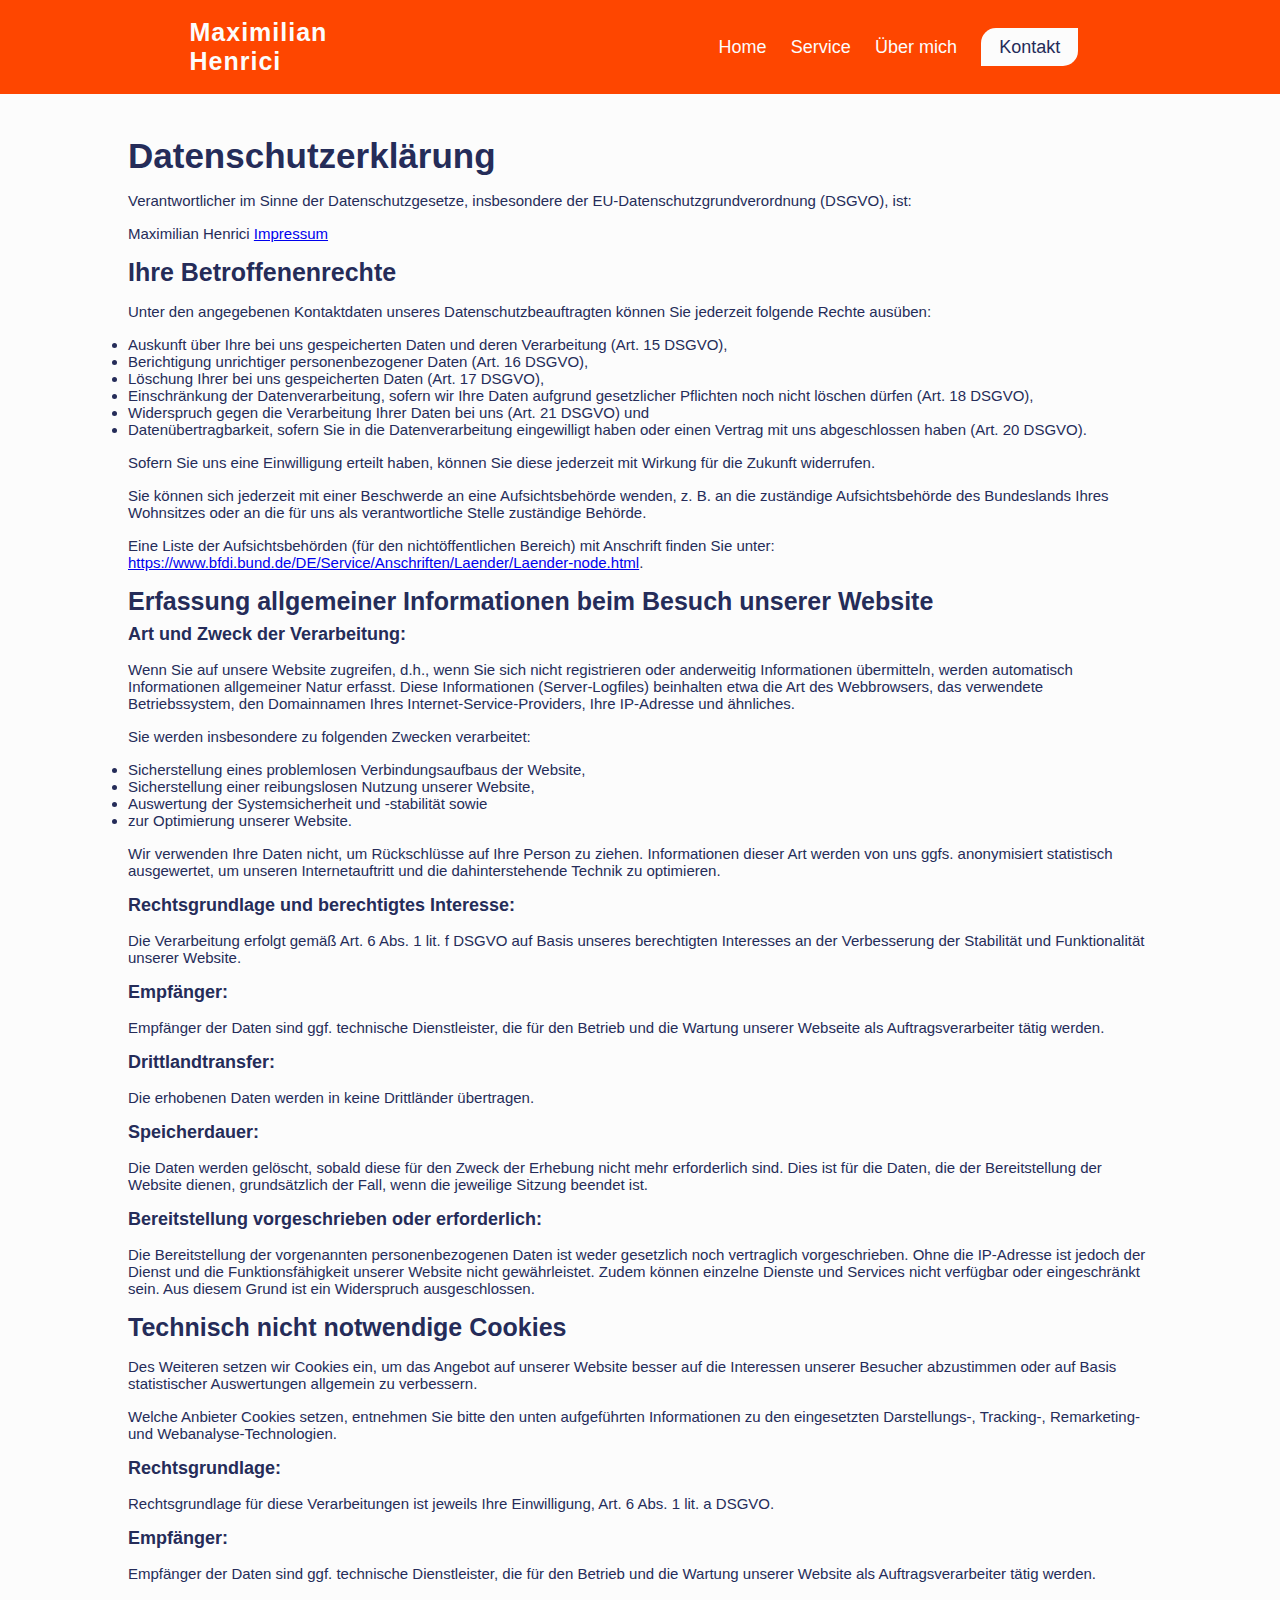
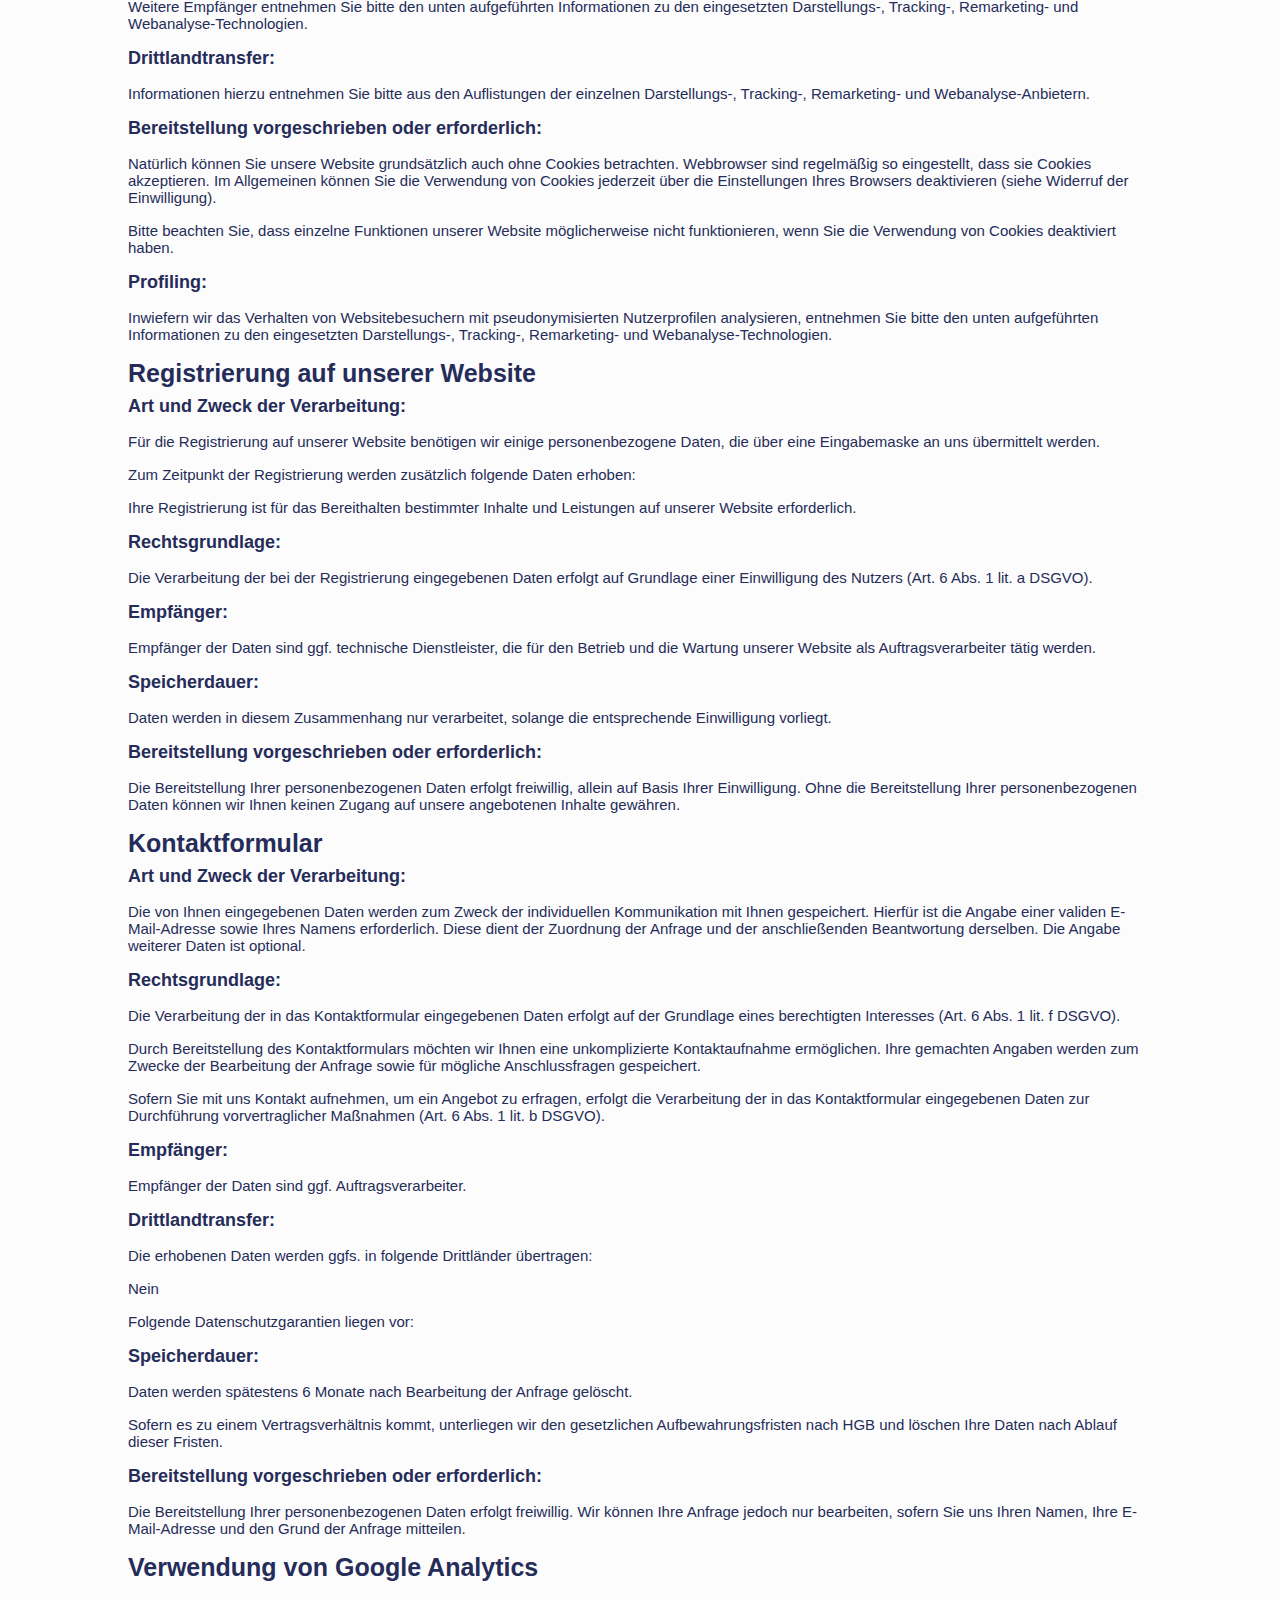
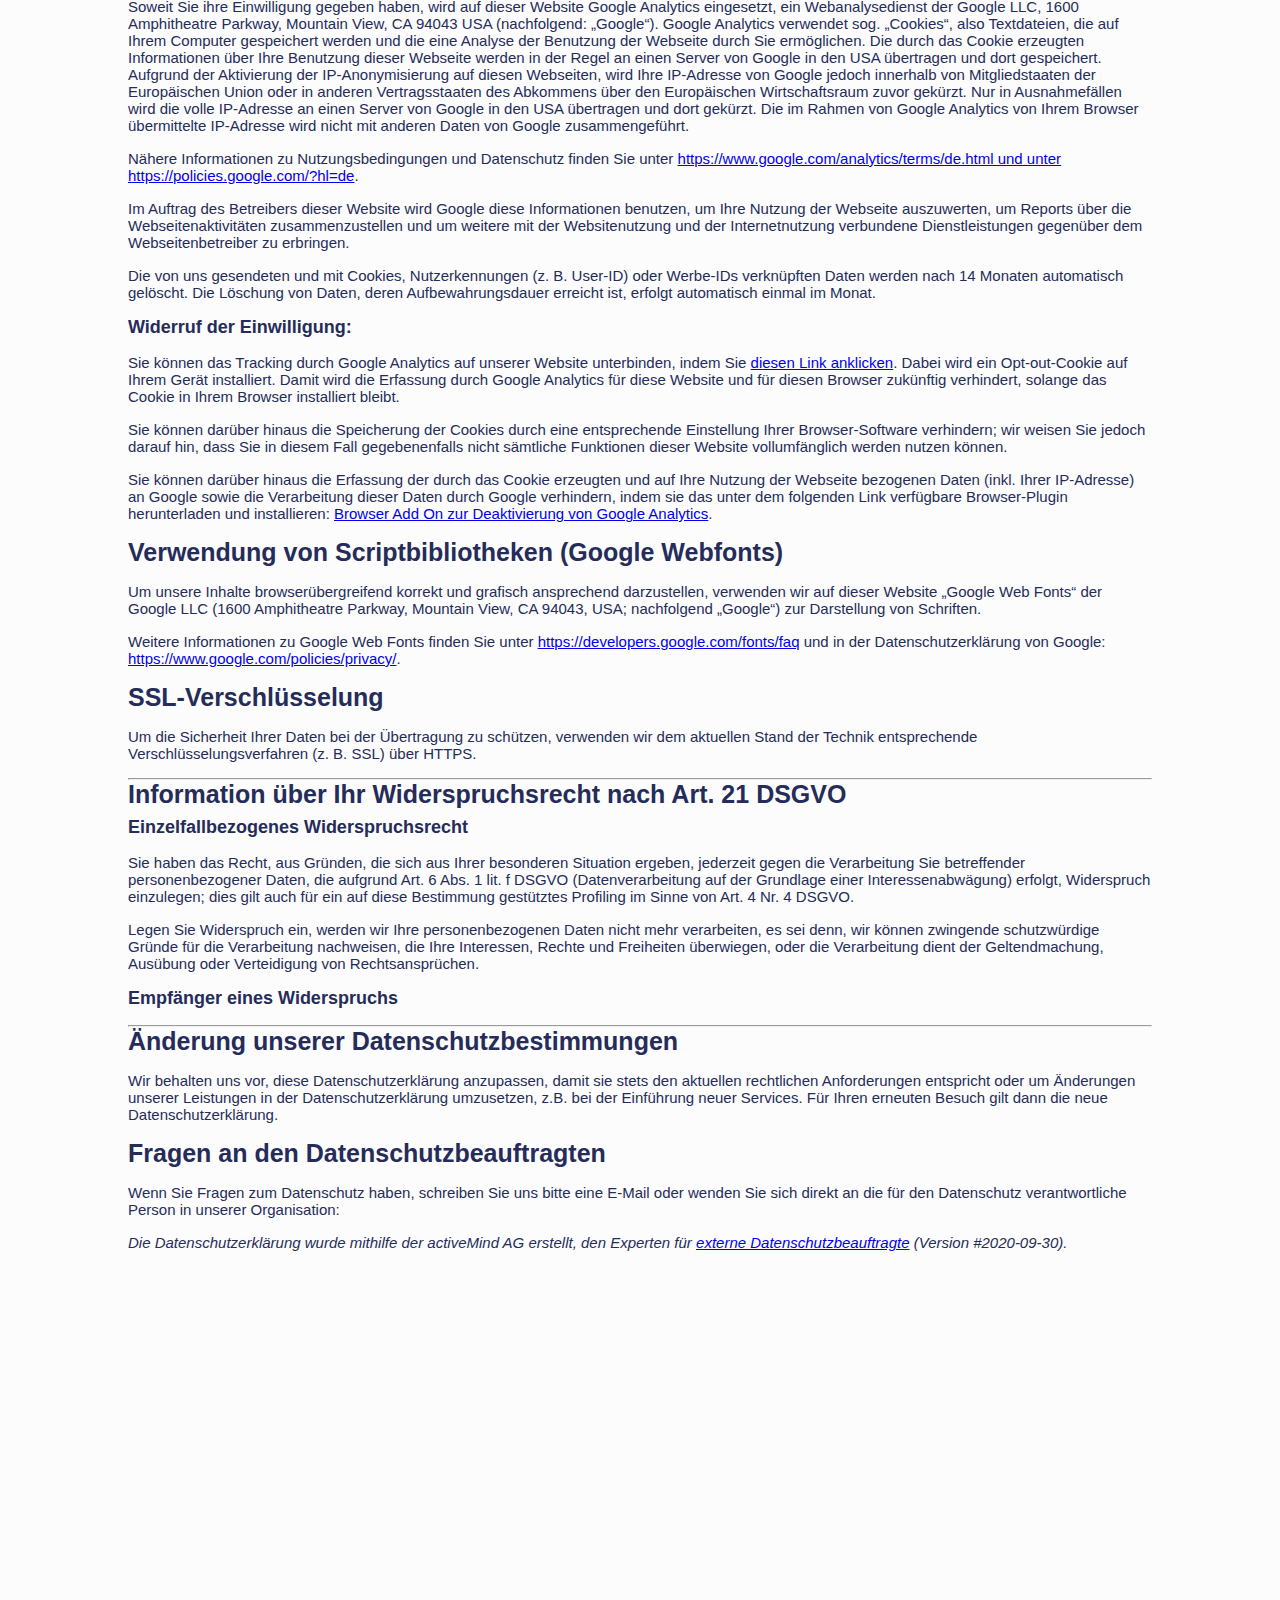
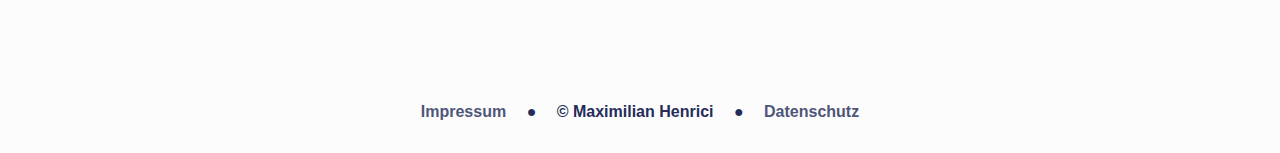
==== datenschutz.html @ 616a0988 "added the styling a the datenschutz erklärung" ====
<!DOCTYPE html>
<html lang="de" style="scroll-behavior: smooth;">

<head>
    <meta charset="UTF-8">
    <meta name="robots" content="noindex" />
    <meta name="viewport" content="width=device-width, initial-scale=1.0">
    <meta name="description" content="Das ist Datenschutzerklärungsseite von meiner (Maximilian Henrici).">
    <link rel="stylesheet" href="css/main.css">
    <title>Datenschutz - Maximilian Henrici</title>
    <meta name="author" content="Maximilian Henrici">
</head>

<body style=" overflow-x: hidden;">
    <nav>
        <div class="logo">
            <a href="#">
                <h4>Maximilian<br>Henrici</h4>
            </a>
        </div>
        <ul class="navbar">
            <li><a href="index.html">Home</a></li>
            <li><a href="index.html#service">Service</a></li>
            <li><a href="index.html#about">Über mich</a></li>
            <li><a href="index.html#kontakt" class="button">Kontakt</a></li>
        </ul>
        <div class="menu">
            <div class="line1"></div>
            <div class="line2"></div>
            <div class="line3"></div>
        </div>
    </nav>

    <section class="datenschutz">
        <h1>Datenschutzerklärung</h1>
        <p>Verantwortlicher im Sinne der Datenschutzgesetze, insbesondere der EU-Datenschutzgrundverordnung (DSGVO),
            ist:
        </p>
        <p>Maximilian Henrici <a href="impressum">Impressum</a></p>
        <h2>Ihre Betroffenenrechte</h2>
        <p>Unter den angegebenen Kontaktdaten unseres Datenschutzbeauftragten können Sie jederzeit folgende Rechte
            ausüben:
        </p>
        <ul>
            <li>Auskunft über Ihre bei uns gespeicherten Daten und deren Verarbeitung (Art. 15 DSGVO),</li>
            <li>Berichtigung unrichtiger personenbezogener Daten (Art. 16 DSGVO),</li>
            <li>Löschung Ihrer bei uns gespeicherten Daten (Art. 17 DSGVO),</li>
            <li>Einschränkung der Datenverarbeitung, sofern wir Ihre Daten aufgrund gesetzlicher Pflichten noch nicht
                löschen dürfen (Art. 18 DSGVO),</li>
            <li>Widerspruch gegen die Verarbeitung Ihrer Daten bei uns (Art. 21 DSGVO) und</li>
            <li>Datenübertragbarkeit, sofern Sie in die Datenverarbeitung eingewilligt haben oder einen Vertrag mit uns
                abgeschlossen haben (Art. 20 DSGVO).</li>
        </ul>
        <p>Sofern Sie uns eine Einwilligung erteilt haben, können Sie diese jederzeit mit Wirkung für die Zukunft
            widerrufen.</p>
        <p>Sie können sich jederzeit mit einer Beschwerde an eine Aufsichtsbehörde wenden, z. B. an die zuständige
            Aufsichtsbehörde des Bundeslands Ihres Wohnsitzes oder an die für uns als verantwortliche Stelle zuständige
            Behörde.</p>
        <p>Eine Liste der Aufsichtsbehörden (für den nichtöffentlichen Bereich) mit Anschrift finden Sie unter: <a
                href="https://www.bfdi.bund.de/DE/Service/Anschriften/Laender/Laender-node.html" target="_blank"
                rel="noopener nofollow">https://www.bfdi.bund.de/DE/Service/Anschriften/Laender/Laender-node.html</a>.
        </p>
        <h2>Erfassung allgemeiner Informationen beim Besuch unserer Website</h2>
        <h3>Art und Zweck der Verarbeitung:</h3>
        <p>Wenn Sie auf unsere Website zugreifen, d.h., wenn Sie sich nicht registrieren oder anderweitig Informationen
            übermitteln, werden automatisch Informationen allgemeiner Natur erfasst. Diese Informationen
            (Server-Logfiles)
            beinhalten etwa die Art des Webbrowsers, das verwendete Betriebssystem, den Domainnamen Ihres
            Internet-Service-Providers, Ihre IP-Adresse und ähnliches. </p>
        <p>Sie werden insbesondere zu folgenden Zwecken verarbeitet:</p>
        <ul>
            <li>Sicherstellung eines problemlosen Verbindungsaufbaus der Website,</li>
            <li>Sicherstellung einer reibungslosen Nutzung unserer Website,</li>
            <li>Auswertung der Systemsicherheit und -stabilität sowie</li>
            <li>zur Optimierung unserer Website.</li>
        </ul>
        <p>Wir verwenden Ihre Daten nicht, um Rückschlüsse auf Ihre Person zu ziehen. Informationen dieser Art werden
            von
            uns ggfs. anonymisiert statistisch ausgewertet, um unseren Internetauftritt und die dahinterstehende Technik
            zu
            optimieren. </p>
        <h3>Rechtsgrundlage und berechtigtes Interesse:</h3>
        <p>Die Verarbeitung erfolgt gemäß Art. 6 Abs. 1 lit. f DSGVO auf Basis unseres berechtigten Interesses an der
            Verbesserung der Stabilität und Funktionalität unserer Website.</p>
        <h3>Empfänger:</h3>
        <p>Empfänger der Daten sind ggf. technische Dienstleister, die für den Betrieb und die Wartung unserer Webseite
            als
            Auftragsverarbeiter tätig werden.</p>
        <p></p>
        <h3>Drittlandtransfer:</h3>
        <p>Die erhobenen Daten werden in keine Drittländer übertragen.</p>
        <h3>Speicherdauer:</h3>
        <p>Die Daten werden gelöscht, sobald diese für den Zweck der Erhebung nicht mehr erforderlich sind. Dies ist für
            die
            Daten, die der Bereitstellung der Website dienen, grundsätzlich der Fall, wenn die jeweilige Sitzung beendet
            ist. </p>
        <p></p>
        <h3>Bereitstellung vorgeschrieben oder erforderlich:</h3>
        <p>Die Bereitstellung der vorgenannten personenbezogenen Daten ist weder gesetzlich noch vertraglich
            vorgeschrieben.
            Ohne die IP-Adresse ist jedoch der Dienst und die Funktionsfähigkeit unserer Website nicht gewährleistet.
            Zudem
            können einzelne Dienste und Services nicht verfügbar oder eingeschränkt sein. Aus diesem Grund ist ein
            Widerspruch ausgeschlossen. </p>
        <p></p>
        <h2>Technisch nicht notwendige Cookies</h2>
        <p>Des Weiteren setzen wir Cookies ein, um das Angebot auf unserer Website besser auf die Interessen unserer
            Besucher abzustimmen oder auf Basis statistischer Auswertungen allgemein zu verbessern.</p>
        <p>Welche Anbieter Cookies setzen, entnehmen Sie bitte den unten aufgeführten Informationen zu den eingesetzten
            Darstellungs-, Tracking-, Remarketing- und Webanalyse-Technologien.</p>
        <h3>Rechtsgrundlage:</h3>
        <p>Rechtsgrundlage für diese Verarbeitungen ist jeweils Ihre Einwilligung, Art. 6 Abs. 1 lit. a DSGVO.</p>
        <h3>Empfänger:</h3>
        <p>Empfänger der Daten sind ggf. technische Dienstleister, die für den Betrieb und die Wartung unserer Website
            als
            Auftragsverarbeiter tätig werden. </p>
        <p>Weitere Empfänger entnehmen Sie bitte den unten aufgeführten Informationen zu den eingesetzten Darstellungs-,
            Tracking-, Remarketing- und Webanalyse-Technologien.</p>
        <h3>Drittlandtransfer:</h3>
        <p>Informationen hierzu entnehmen Sie bitte aus den Auflistungen der einzelnen Darstellungs-, Tracking-,
            Remarketing- und Webanalyse-Anbietern.</p>
        <h3>Bereitstellung vorgeschrieben oder erforderlich:</h3>
        <p>Natürlich können Sie unsere Website grundsätzlich auch ohne Cookies betrachten. Webbrowser sind regelmäßig so
            eingestellt, dass sie Cookies akzeptieren. Im Allgemeinen können Sie die Verwendung von Cookies jederzeit
            über
            die Einstellungen Ihres Browsers deaktivieren (siehe Widerruf der Einwilligung).</p>
        <p>Bitte beachten Sie, dass einzelne Funktionen unserer Website möglicherweise nicht funktionieren, wenn Sie die
            Verwendung von Cookies deaktiviert haben.</p>
        <h3>Profiling:</h3>
        <p>Inwiefern wir das Verhalten von Websitebesuchern mit pseudonymisierten Nutzerprofilen analysieren, entnehmen
            Sie
            bitte den unten aufgeführten Informationen zu den eingesetzten Darstellungs-, Tracking-, Remarketing- und
            Webanalyse-Technologien.</p>
        <p></p>
        <h2>Registrierung auf unserer Website</h2>
        <h3>Art und Zweck der Verarbeitung:</h3>
        <p>Für die Registrierung auf unserer Website benötigen wir einige personenbezogene Daten, die über eine
            Eingabemaske
            an uns übermittelt werden. </p>
        <p>Zum Zeitpunkt der Registrierung werden zusätzlich folgende Daten erhoben:</p>
        <p></p>
        <p>Ihre Registrierung ist für das Bereithalten bestimmter Inhalte und Leistungen auf unserer Website
            erforderlich.
        </p>
        <h3>Rechtsgrundlage:</h3>
        <p>Die Verarbeitung der bei der Registrierung eingegebenen Daten erfolgt auf Grundlage einer Einwilligung des
            Nutzers (Art. 6 Abs. 1 lit. a DSGVO).</p>
        <h3>Empfänger:</h3>
        <p>Empfänger der Daten sind ggf. technische Dienstleister, die für den Betrieb und die Wartung unserer Website
            als
            Auftragsverarbeiter tätig werden.</p>
        <p></p>
        <h3>Speicherdauer:</h3>
        <p>Daten werden in diesem Zusammenhang nur verarbeitet, solange die entsprechende Einwilligung vorliegt. </p>
        <h3>Bereitstellung vorgeschrieben oder erforderlich:</h3>
        <p>Die Bereitstellung Ihrer personenbezogenen Daten erfolgt freiwillig, allein auf Basis Ihrer Einwilligung.
            Ohne
            die Bereitstellung Ihrer personenbezogenen Daten können wir Ihnen keinen Zugang auf unsere angebotenen
            Inhalte
            gewähren. </p>
        <p></p>
        <h2>Kontaktformular</h2>
        <h3>Art und Zweck der Verarbeitung:</h3>
        <p>Die von Ihnen eingegebenen Daten werden zum Zweck der individuellen Kommunikation mit Ihnen gespeichert.
            Hierfür
            ist die Angabe einer validen E-Mail-Adresse sowie Ihres Namens erforderlich. Diese dient der Zuordnung der
            Anfrage und der anschließenden Beantwortung derselben. Die Angabe weiterer Daten ist optional.</p>
        <h3>Rechtsgrundlage:</h3>
        <p>Die Verarbeitung der in das Kontaktformular eingegebenen Daten erfolgt auf der Grundlage eines berechtigten
            Interesses (Art. 6 Abs. 1 lit. f DSGVO).</p>
        <p>Durch Bereitstellung des Kontaktformulars möchten wir Ihnen eine unkomplizierte Kontaktaufnahme ermöglichen.
            Ihre
            gemachten Angaben werden zum Zwecke der Bearbeitung der Anfrage sowie für mögliche Anschlussfragen
            gespeichert.
        </p>
        <p>Sofern Sie mit uns Kontakt aufnehmen, um ein Angebot zu erfragen, erfolgt die Verarbeitung der in das
            Kontaktformular eingegebenen Daten zur Durchführung vorvertraglicher Maßnahmen (Art. 6 Abs. 1 lit. b DSGVO).
        </p>
        <h3>Empfänger:</h3>
        <p>Empfänger der Daten sind ggf. Auftragsverarbeiter.</p>
        <p></p>
        <h3>Drittlandtransfer:</h3>
        <p>Die erhobenen Daten werden ggfs. in folgende Drittländer übertragen: </p>
        <p>Nein</p>
        <p>Folgende Datenschutzgarantien liegen vor: </p>
        <p></p>
        <h3>Speicherdauer:</h3>
        <p>Daten werden spätestens 6 Monate nach Bearbeitung der Anfrage gelöscht.</p>
        <p>Sofern es zu einem Vertragsverhältnis kommt, unterliegen wir den gesetzlichen Aufbewahrungsfristen nach HGB
            und
            löschen Ihre Daten nach Ablauf dieser Fristen. </p>
        <h3>Bereitstellung vorgeschrieben oder erforderlich:</h3>
        <p>Die Bereitstellung Ihrer personenbezogenen Daten erfolgt freiwillig. Wir können Ihre Anfrage jedoch nur
            bearbeiten, sofern Sie uns Ihren Namen, Ihre E-Mail-Adresse und den Grund der Anfrage mitteilen.</p>
        <p></p>
        <h2>Verwendung von Google Analytics</h2>
        <p>Soweit Sie ihre Einwilligung gegeben haben, wird auf dieser Website Google Analytics eingesetzt, ein
            Webanalysedienst der Google LLC, 1600 Amphitheatre Parkway, Mountain View, CA 94043 USA (nachfolgend:
            „Google“).
            Google Analytics verwendet sog. „Cookies“, also Textdateien, die auf Ihrem Computer gespeichert werden und
            die
            eine Analyse der Benutzung der Webseite durch Sie ermöglichen. Die durch das Cookie erzeugten Informationen
            über
            Ihre Benutzung dieser Webseite werden in der Regel an einen Server von Google in den USA übertragen und dort
            gespeichert. Aufgrund der Aktivierung der IP-Anonymisierung auf diesen Webseiten, wird Ihre IP-Adresse von
            Google jedoch innerhalb von Mitgliedstaaten der Europäischen Union oder in anderen Vertragsstaaten des
            Abkommens
            über den Europäischen Wirtschaftsraum zuvor gekürzt. Nur in Ausnahmefällen wird die volle IP-Adresse an
            einen
            Server von Google in den USA übertragen und dort gekürzt. Die im Rahmen von Google Analytics von Ihrem
            Browser
            übermittelte IP-Adresse wird nicht mit anderen Daten von Google zusammengeführt. </p>
        <p>Nähere Informationen zu Nutzungsbedingungen und Datenschutz finden Sie unter <a
                href="https://www.google.com/analytics/terms/de.html und unter https://policies.google.com/?hl=de"
                rel="noopener" target="_blank">https://www.google.com/analytics/terms/de.html und unter
                https://policies.google.com/?hl=de</a>. </p>
        <p>Im Auftrag des Betreibers dieser Website wird Google diese Informationen benutzen, um Ihre Nutzung der
            Webseite
            auszuwerten, um Reports über die Webseitenaktivitäten zusammenzustellen und um weitere mit der
            Websitenutzung
            und der Internetnutzung verbundene Dienstleistungen gegenüber dem Webseitenbetreiber zu erbringen. </p>
        <p>Die von uns gesendeten und mit Cookies, Nutzerkennungen (z. B. User-ID) oder Werbe-IDs verknüpften Daten
            werden
            nach 14 Monaten automatisch gelöscht. Die Löschung von Daten, deren Aufbewahrungsdauer erreicht ist, erfolgt
            automatisch einmal im Monat.</p>
        <h3>Widerruf der Einwilligung:</h3>
        <p>Sie können das Tracking durch Google Analytics auf unserer Website unterbinden, indem Sie <a
                title="Google Analytics Opt-Out-Cookie setzen"
                onClick="gaOptout();alert('Google Analytics wurde deaktiviert');" href="#">diesen Link anklicken</a>.
            Dabei
            wird ein Opt-out-Cookie auf Ihrem Gerät installiert. Damit wird die Erfassung durch Google Analytics für
            diese
            Website und für diesen Browser zukünftig verhindert, solange das Cookie in Ihrem Browser installiert bleibt.
        </p>
        <p>Sie können darüber hinaus die Speicherung der Cookies durch eine entsprechende Einstellung Ihrer
            Browser-Software
            verhindern; wir weisen Sie jedoch darauf hin, dass Sie in diesem Fall gegebenenfalls nicht sämtliche
            Funktionen
            dieser Website vollumfänglich werden nutzen können. </p>
        <p>Sie können darüber hinaus die Erfassung der durch das Cookie erzeugten und auf Ihre Nutzung der Webseite
            bezogenen Daten (inkl. Ihrer IP-Adresse) an Google sowie die Verarbeitung dieser Daten durch Google
            verhindern,
            indem sie das unter dem folgenden Link verfügbare Browser-Plugin herunterladen und installieren: <a
                href="http://tools.google.com/dlpage/gaoptout?hl=de" rel="noopener" target="_blank">Browser Add On zur
                Deaktivierung von Google Analytics</a>.</p>
        <p></p>
        <h2>Verwendung von Scriptbibliotheken (Google Webfonts)</h2>
        <p>Um unsere Inhalte browserübergreifend korrekt und grafisch ansprechend darzustellen, verwenden wir auf dieser
            Website „Google Web Fonts“ der Google LLC (1600 Amphitheatre Parkway, Mountain View, CA 94043, USA;
            nachfolgend
            „Google“) zur Darstellung von Schriften.</p>
        <p>Weitere Informationen zu Google Web Fonts finden Sie unter <a href="https://developers.google.com/fonts/faq"
                rel="noopener nofollow" target="_blank">https://developers.google.com/fonts/faq</a> und in der
            Datenschutzerklärung von Google: <a href="https://www.google.com/policies/privacy/" rel="noopener nofollow"
                target="_blank">https://www.google.com/policies/privacy/</a>.</p>
        <p></p>
        <h2>SSL-Verschlüsselung</h2>
        <p>Um die Sicherheit Ihrer Daten bei der Übertragung zu schützen, verwenden wir dem aktuellen Stand der Technik
            entsprechende Verschlüsselungsverfahren (z. B. SSL) über HTTPS.</p>
        <p></p>
        <hr>
        <h2>Information über Ihr Widerspruchsrecht nach Art. 21 DSGVO</h2>
        <h3>Einzelfallbezogenes Widerspruchsrecht</h3>
        <p>Sie haben das Recht, aus Gründen, die sich aus Ihrer besonderen Situation ergeben, jederzeit gegen die
            Verarbeitung Sie betreffender personenbezogener Daten, die aufgrund Art. 6 Abs. 1 lit. f DSGVO
            (Datenverarbeitung auf der Grundlage einer Interessenabwägung) erfolgt, Widerspruch einzulegen; dies gilt
            auch
            für ein auf diese Bestimmung gestütztes Profiling im Sinne von Art. 4 Nr. 4 DSGVO.</p>
        <p>Legen Sie Widerspruch ein, werden wir Ihre personenbezogenen Daten nicht mehr verarbeiten, es sei denn, wir
            können zwingende schutzwürdige Gründe für die Verarbeitung nachweisen, die Ihre Interessen, Rechte und
            Freiheiten überwiegen, oder die Verarbeitung dient der Geltendmachung, Ausübung oder Verteidigung von
            Rechtsansprüchen.</p>
        <h3>Empfänger eines Widerspruchs</h3>
        <p></p>
        <hr>
        <h2>Änderung unserer Datenschutzbestimmungen</h2>
        <p>Wir behalten uns vor, diese Datenschutzerklärung anzupassen, damit sie stets den aktuellen rechtlichen
            Anforderungen entspricht oder um Änderungen unserer Leistungen in der Datenschutzerklärung umzusetzen, z.B.
            bei
            der Einführung neuer Services. Für Ihren erneuten Besuch gilt dann die neue Datenschutzerklärung.</p>
        <h2>Fragen an den Datenschutzbeauftragten</h2>
        <p>Wenn Sie Fragen zum Datenschutz haben, schreiben Sie uns bitte eine E-Mail oder wenden Sie sich direkt an die
            für
            den Datenschutz verantwortliche Person in unserer Organisation:</p>
        <p></p>
        <p><em>Die Datenschutzerklärung wurde mithilfe der activeMind AG erstellt, den Experten für <a
                    href="https://www.activemind.de/datenschutz/datenschutzbeauftragter/" target="_blank"
                    rel="noopener">externe Datenschutzbeauftragte</a> (Version #2020-09-30).</em></p>
    </section>


    <footer>
        <p>
            <span><a href="impressum.html" class="link">Impressum</a></span>
            <span>●</span>
            <span>© Maximilian Henrici</span>
            <span>●</span>
            <span><a href="datenschutz.html" class="link">Datenschutz</a></span>
        </p>
    </footer>

    <script src="js/main.js"></script>
</body>

</html>
---- css/main.css ----
* {
  padding: 0;
  margin: 0;
  -webkit-box-sizing: border-box;
          box-sizing: border-box;
  font-family: Lato, sans-serif;
}

body {
  background-color: #FCFCFC;
}

@media (max-width: 600px) {
  body {
    overflow-x: hidden;
  }
}

nav {
  margin: 0;
  z-index: 10;
  position: fixed;
  width: 100%;
  display: -webkit-box;
  display: -ms-flexbox;
  display: flex;
  -ms-flex-pack: distribute;
      justify-content: space-around;
  -webkit-box-align: center;
      -ms-flex-align: center;
          align-items: center;
  min-height: 8vh;
  background-color: #fe4600;
  padding-top: 2vh;
  padding-bottom: 2vh;
}

nav .logo {
  color: #FCFCFC;
  font-size: 25px;
  letter-spacing: 1px;
  z-index: 1;
}

nav .logo a {
  color: #FCFCFC;
  text-decoration: none;
}

nav .navbar {
  display: -webkit-box;
  display: -ms-flexbox;
  display: flex;
  -ms-flex-pack: distribute;
      justify-content: space-around;
  width: 40%;
  z-index: 0;
}

@media (max-width: 850px) {
  nav .navbar {
    width: 60%;
  }
}

@media (min-width: 1100px) {
  nav .navbar {
    width: 30%;
  }
}

@media (max-width: 600px) {
  nav .navbar {
    position: absolute;
    right: 0;
    top: 8vh;
    height: 45vh;
    background-color: #fe4600;
    display: -webkit-box;
    display: -ms-flexbox;
    display: flex;
    -webkit-box-orient: vertical;
    -webkit-box-direction: normal;
        -ms-flex-direction: column;
            flex-direction: column;
    -webkit-box-align: center;
        -ms-flex-align: center;
            align-items: center;
    width: 100%;
    -webkit-transform: translateX(100%);
            transform: translateX(100%);
    -webkit-transition: -webkit-transform 0.5s ease-in;
    transition: -webkit-transform 0.5s ease-in;
    transition: transform 0.5s ease-in;
    transition: transform 0.5s ease-in, -webkit-transform 0.5s ease-in;
  }
}

nav .navbar a {
  color: #FCFCFC;
  text-decoration: none;
  font-weight: 500;
  font-size: 18px;
}

nav .navbar a:hover {
  -webkit-text-decoration: underline #FCFCFC;
          text-decoration: underline #FCFCFC;
}

nav .navbar li {
  list-style: none;
}

@media (max-width: 600px) {
  nav .navbar li {
    opacity: 0;
    -webkit-transform: translateX(50px);
            transform: translateX(50px);
    -webkit-transition: all 0.5s ease-in;
    transition: all 0.5s ease-in;
  }
}

nav .navbar .active {
  -webkit-text-decoration: underline #FCFCFC;
          text-decoration: underline #FCFCFC;
}

nav .navbar .button {
  background-color: #FCFCFC;
  color: #252c59;
  padding: 0.5em 1em;
  border-radius: 15px 0 15px 0;
  -webkit-transition: border-radius 0.2s ease-in-out;
  transition: border-radius 0.2s ease-in-out;
}

nav .navbar .button:hover {
  border-radius: 0 15px 0 15px;
}

nav .nav-active {
  -webkit-transform: translateX(0);
          transform: translateX(0);
}

nav .nav-active li {
  opacity: 1;
  -webkit-transform: translateX(0px);
          transform: translateX(0px);
  -webkit-transition: all 0.5s ease-in;
  transition: all 0.5s ease-in;
}

.menu {
  display: none;
  cursor: pointer;
}

@media (max-width: 600px) {
  .menu {
    display: block;
  }
}

.menu div {
  width: 30px;
  height: 3px;
  background-color: #FCFCFC;
  margin: 6px;
}

.bg {
  position: absolute;
  z-index: -10;
  width: 100%;
  height: 100vh;
  -webkit-clip-path: ellipse(86% 60% at 75% 18%);
          clip-path: ellipse(86% 60% at 75% 18%);
  background: #fe4600;
  background: -webkit-gradient(linear, left top, left bottom, color-stop(10%, #fe4600), color-stop(75%, #fdbf50));
  background: linear-gradient(180deg, #fe4600 10%, #fdbf50 75%);
}

@media (max-width: 600px) {
  .bg {
    -webkit-clip-path: ellipse(100% 78% at 100% 10%);
            clip-path: ellipse(100% 78% at 100% 10%);
  }
}

.hero {
  width: 45%;
  margin-left: auto;
  margin-right: auto;
  text-align: center;
  position: relative;
  top: 20vh;
  color: #FCFCFC;
}

@media (max-width: 600px) {
  .hero {
    width: 90%;
    top: 12vh;
  }
}

@media (max-width: 850px) {
  .hero {
    width: 70%;
  }
}

.hero h1 {
  font-size: 60px;
  margin-bottom: 3rem;
}

@media (max-width: 600px) {
  .hero h1 {
    font-size: 50px;
  }
}

.hero p {
  font-size: 20px;
  margin-bottom: 3rem;
}

@media (max-width: 600px) {
  .hero p {
    font-size: 18px;
  }
}

.hero .button {
  font-size: 20px;
  padding: 0.5em 1em;
  background-color: #FCFCFC;
  text-decoration: none;
  color: #252c59;
  border-radius: 15px 0 15px 0;
  -webkit-transition: border-radius 0.2s ease-in-out;
  transition: border-radius 0.2s ease-in-out;
}

@media (max-width: 600px) {
  .hero .button {
    font-weight: 500;
  }
}

.hero .button:hover {
  border-radius: 0 15px 0 15px;
}

.welcome {
  max-width: 1200px;
  width: 80%;
  text-align: center;
  position: relative;
  top: 45vh;
  margin: auto;
  color: #252c59;
}

.welcome h2 {
  font-size: 40px;
  margin: 1em 0 1.5em 0;
}

.welcome .cards {
  display: -ms-grid;
  display: grid;
  gap: 4rem;
  -ms-grid-columns: (minmax(300px, 1fr))[auto-fit];
      grid-template-columns: repeat(auto-fit, minmax(300px, 1fr));
  margin: auto;
}

.welcome .cards .card {
  margin: 1rem;
  padding: 2rem;
  background: #fcfcfc;
  background: -webkit-gradient(linear, left top, left bottom, from(#fcfcfc), to(#fff0e0));
  background: linear-gradient(180deg, #fcfcfc 0%, #fff0e0 100%);
  border-radius: 2em;
  -webkit-box-shadow: 0 0 20px rgba(0, 0, 0, 0.16);
          box-shadow: 0 0 20px rgba(0, 0, 0, 0.16);
}

.welcome .cards .card img {
  margin-bottom: 2rem;
  width: 80px;
  height: auto;
}

.welcome .cards .card h3 {
  font-size: 30px;
  font-weight: 600;
  margin-bottom: 2rem;
}

.welcome .cards .card p {
  font-size: 18px;
}

.about {
  position: relative;
  top: 51vh;
  width: 80%;
  max-width: 1200px;
  margin: auto;
  color: #252c59;
}

.about h2 {
  margin-top: 3rem;
  margin-bottom: 3rem;
  font-size: 40px;
  color: #fe4600;
  text-transform: uppercase;
  text-align: center;
}

@media (max-width: 600px) {
  .about h2 {
    margin-bottom: 1rem;
  }
}

.about .text {
  display: -webkit-box;
  display: -ms-flexbox;
  display: flex;
  width: 100%;
  margin-bottom: 5rem;
}

@media (max-width: 600px) {
  .about .text {
    display: inline;
  }
}

.about .text hr {
  border: 1px solid;
  color: #fe4600;
  margin: 0 1rem 0 1rem;
}

@media (max-width: 600px) {
  .about .text hr {
    width: 50%;
    margin: 0 auto 2rem auto;
  }
}

@media (max-width: 600px) {
  .about .text p {
    margin-bottom: 5rem;
  }
}

.plan {
  position: relative;
  top: 51vh;
  width: 80%;
  max-width: 1200px;
  margin: auto;
  color: #252c59;
  display: -webkit-box;
  display: -ms-flexbox;
  display: flex;
  -ms-flex-wrap: wrap-reverse;
      flex-wrap: wrap-reverse;
  -ms-flex-pack: distribute;
      justify-content: space-around;
}

@media (max-width: 600px) {
  .plan {
    -webkit-box-pack: center;
        -ms-flex-pack: center;
            justify-content: center;
  }
}

.plan .right {
  -webkit-box-flex: 50%;
      -ms-flex: 50%;
          flex: 50%;
  padding: 0 2.5rem 0 0.2rem;
}

@media (max-width: 600px) {
  .plan .right {
    -webkit-box-flex: 100%;
        -ms-flex: 100%;
            flex: 100%;
  }
}

.plan .left {
  -webkit-box-flex: 50%;
      -ms-flex: 50%;
          flex: 50%;
  padding: 0 2.5rem 0 0.2rem;
}

@media (max-width: 600px) {
  .plan .left {
    -webkit-box-flex: 100%;
        -ms-flex: 100%;
            flex: 100%;
  }
}

.plan .right h2 {
  text-transform: uppercase;
  color: #fe4600;
  font-size: 18px;
  margin-left: 2.2rem;
  margin-bottom: 2rem;
}

.plan .right .text {
  display: -webkit-box;
  display: -ms-flexbox;
  display: flex;
  width: 100%;
  margin-bottom: 5rem;
}

.plan .right .text hr {
  border: 1px solid;
  color: #fe4600;
  margin: 0 1rem 0 1rem;
  padding: 1rem 0 1rem 0;
}

.plan .right .text h3 {
  font-size: 35px;
}

.plan .left .way {
  position: relative;
  margin: 1.5rem;
  margin-bottom: 3rem;
  padding: 2rem;
  padding-left: 2.5rem;
  background: -webkit-gradient(linear, left top, right bottom, from(rgba(254, 70, 0, 0.4)), to(rgba(254, 70, 0, 0.2)));
  background: linear-gradient(to bottom right, rgba(254, 70, 0, 0.4), rgba(254, 70, 0, 0.2));
  -webkit-box-shadow: 8px 8px 6px rgba(7, 8, 17, 0.2);
          box-shadow: 8px 8px 6px rgba(7, 8, 17, 0.2);
}

.plan .left .way .number {
  position: absolute;
  height: auto;
  top: 25%;
  left: -5%;
  background: #252c59;
  color: #FCFCFC;
  padding: 0.8rem;
  border-radius: 50%;
  font-weight: 600;
  font-size: 18px;
}

@media (max-width: 600px) {
  .plan .left .way .number {
    top: -15%;
    left: 33%;
  }
}

.kontakt {
  position: relative;
  top: 60vh;
  margin: auto;
  max-width: 100%;
  width: 100%;
  display: -webkit-box;
  display: -ms-flexbox;
  display: flex;
  -ms-flex-wrap: wrap;
      flex-wrap: wrap;
  -webkit-box-pack: center;
      -ms-flex-pack: center;
          justify-content: center;
  -webkit-box-align: center;
      -ms-flex-align: center;
          align-items: center;
}

.kontakt .left {
  -webkit-box-flex: 1;
      -ms-flex: 1;
          flex: 1;
  padding: 3rem;
}

.kontakt .right {
  -webkit-box-flex: 1;
      -ms-flex: 1;
          flex: 1;
  padding: 3rem;
}

.kontakt .left {
  margin: 0 1rem;
  padding: 0;
}

.kontakt .left .content {
  padding: 3rem 2rem;
  background: -webkit-gradient(linear, left top, left bottom, from(#FF4701), to(#FBBB4A));
  background: linear-gradient(to bottom, #FF4701, #FBBB4A);
  color: #FCFCFC;
  max-width: 500px;
  width: 100%;
}

@media (max-width: 600px) {
  .kontakt .left .content {
    padding: 2rem 1rem;
  }
}

.kontakt .left .content h2 {
  font-size: 30px;
  padding: 1rem 2rem 0.5rem 1rem;
}

.kontakt .left .content p {
  font-size: 20px;
  margin-left: 1rem;
  margin-bottom: 2rem;
  font-weight: 500;
}

.kontakt .left .content span {
  margin: 1rem 3rem 2rem 2rem;
}

.kontakt .left .content span a {
  color: #FCFCFC;
  font-size: 15px;
  font-weight: 600;
}

.kontakt .right {
  display: block;
  text-align: left;
}

.kontakt .right .container {
  display: block;
  width: 100%;
  font-size: 20px;
  margin: 2rem 0;
  text-align: left;
}

.kontakt .right .container label {
  text-transform: uppercase;
  font-weight: 600;
  font-size: 14px;
}

.kontakt .right .container .input {
  font-size: 18px;
  width: 100%;
  padding: 0.2rem;
  margin: 0.6rem 0;
  border: 0;
  border-bottom: 3px solid rgba(37, 44, 89, 0.5);
  -webkit-transition: border-bottom 0.1s ease-in-out;
  transition: border-bottom 0.1s ease-in-out;
}

.kontakt .right .container .input:focus {
  font-size: 18px;
  outline: none;
  border-bottom: 3px solid #252c59;
}

.kontakt .right .container #nachricht {
  height: 72px;
  -webkit-transition: height 0.5s linear;
  transition: height 0.5s linear;
}

.kontakt .right .submit {
  padding: 0.5rem;
  margin: 0;
  border: none;
  background: rgba(252, 252, 252, 0);
  font-size: 18px;
  color: #252c59;
  -webkit-transition: all 0.5s ease-in-out;
  transition: all 0.5s ease-in-out;
}

.kontakt .right .submit #arrow {
  font-size: 25px;
  font-weight: 600;
  padding-left: 10px;
  -webkit-transition: all 0.25s ease-in-out;
  transition: all 0.25s ease-in-out;
}

.kontakt .right .submit:hover {
  cursor: pointer;
  color: #FCFCFC;
  background: #252c59;
}

.kontakt .right .submit:hover #arrow {
  padding-left: 15px;
}

footer {
  text-align: center;
  font-weight: 600;
  position: relative;
  top: 60vh;
  margin: auto;
  padding: 2rem;
  bottom: 0;
  width: 90%;
  color: #252c59;
  height: 100%;
  display: -webkit-box;
  display: -ms-flexbox;
  display: flex;
  -webkit-box-orient: vertical;
  -webkit-box-direction: normal;
      -ms-flex-direction: column;
          flex-direction: column;
  -webkit-box-align: start;
      -ms-flex-align: start;
          align-items: flex-start;
}

footer p {
  width: 100%;
}

footer span {
  margin: 0.5rem;
}

@media (max-width: 600px) {
  footer span {
    min-width: 100%;
    float: left;
  }
}

footer .link {
  color: #252c59;
  opacity: 0.8;
  text-decoration: none;
  -webkit-transition: all 0.25s ease-in-out;
  transition: all 0.25s ease-in-out;
}

footer .link:hover {
  opacity: 1;
  text-decoration: underline;
}

.datenschutz {
  width: 80%;
  color: #252c59;
  position: relative;
  top: 8.5rem;
  margin: auto;
  font-size: 15px;
}

.datenschutz h1 {
  font-size: 35px;
  margin-bottom: 1rem;
}

.datenschutz h2 {
  font-size: 25px;
  margin-bottom: 0.5rem;
}

.datenschutz h3 {
  font-size: 18px;
  margin-bottom: 0.5rem;
}

.datenschutz p {
  margin: 1rem 0;
}
/*# sourceMappingURL=main.css.map */
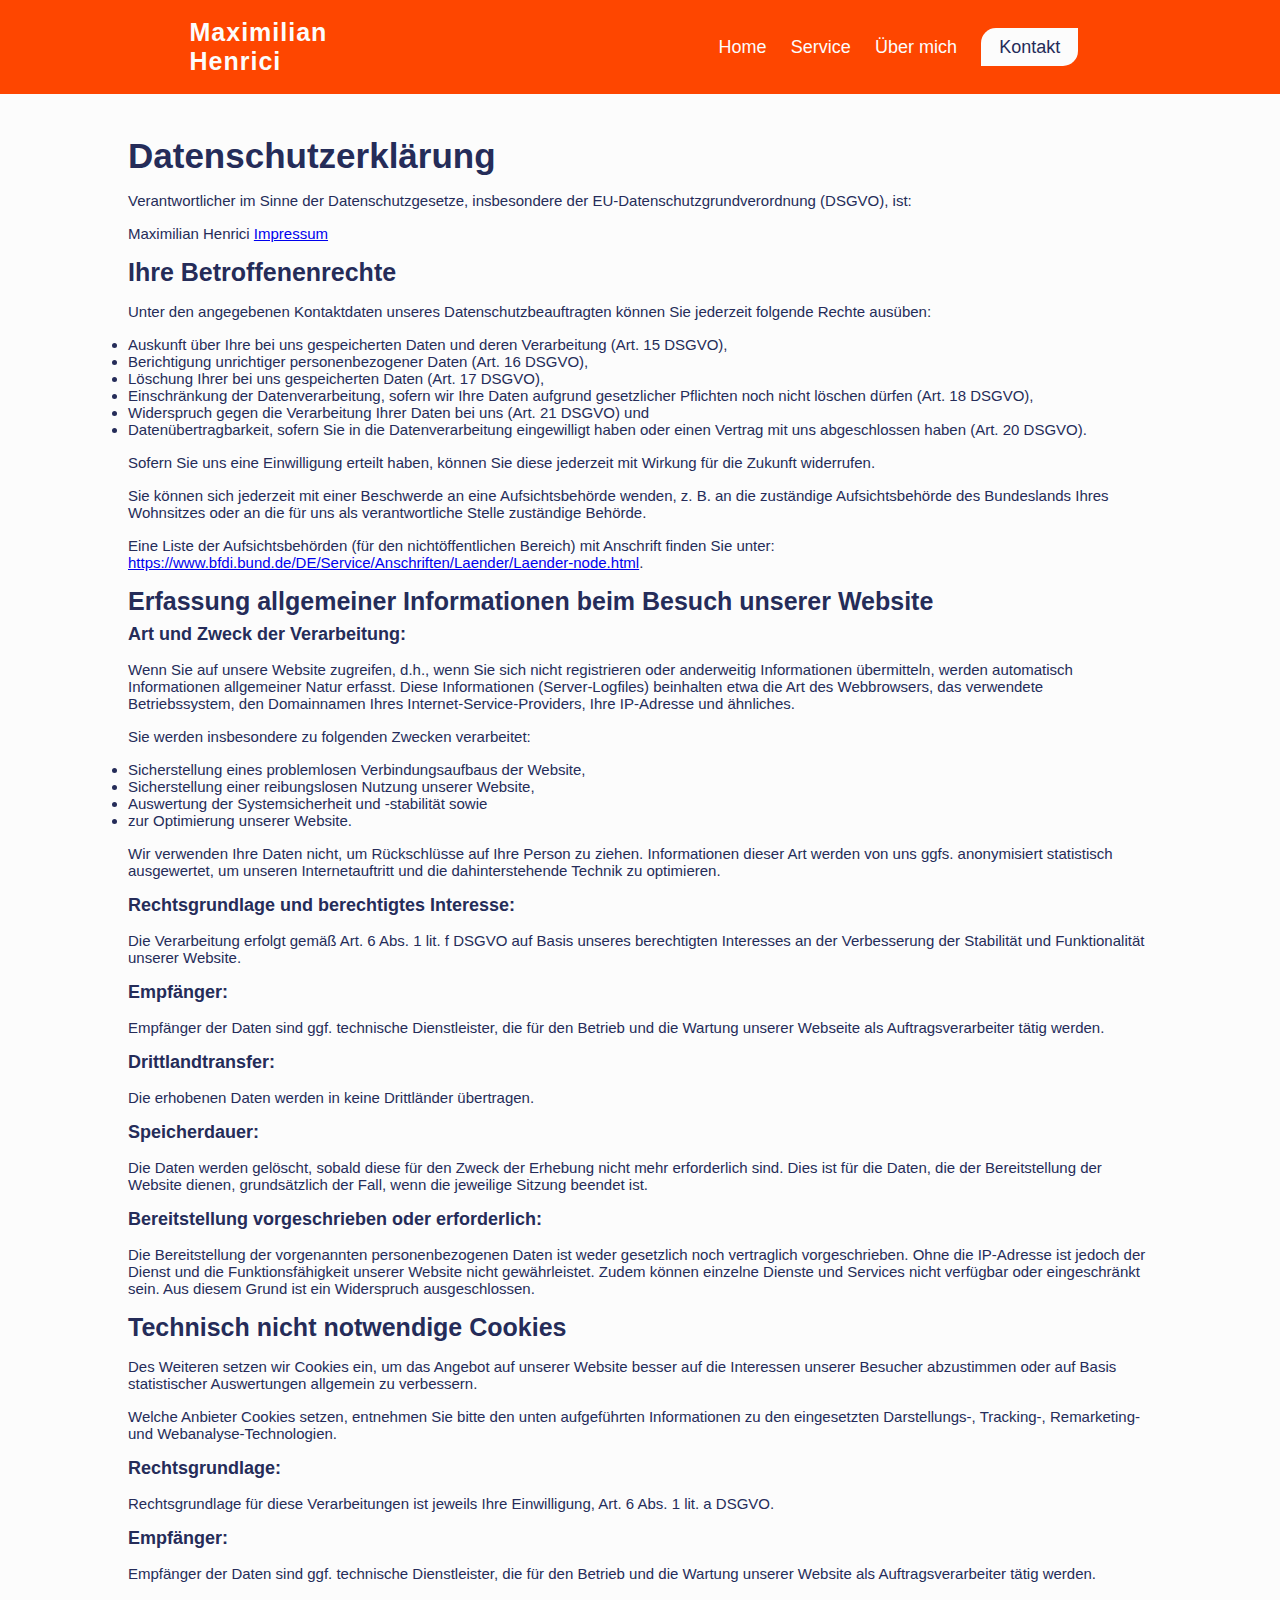
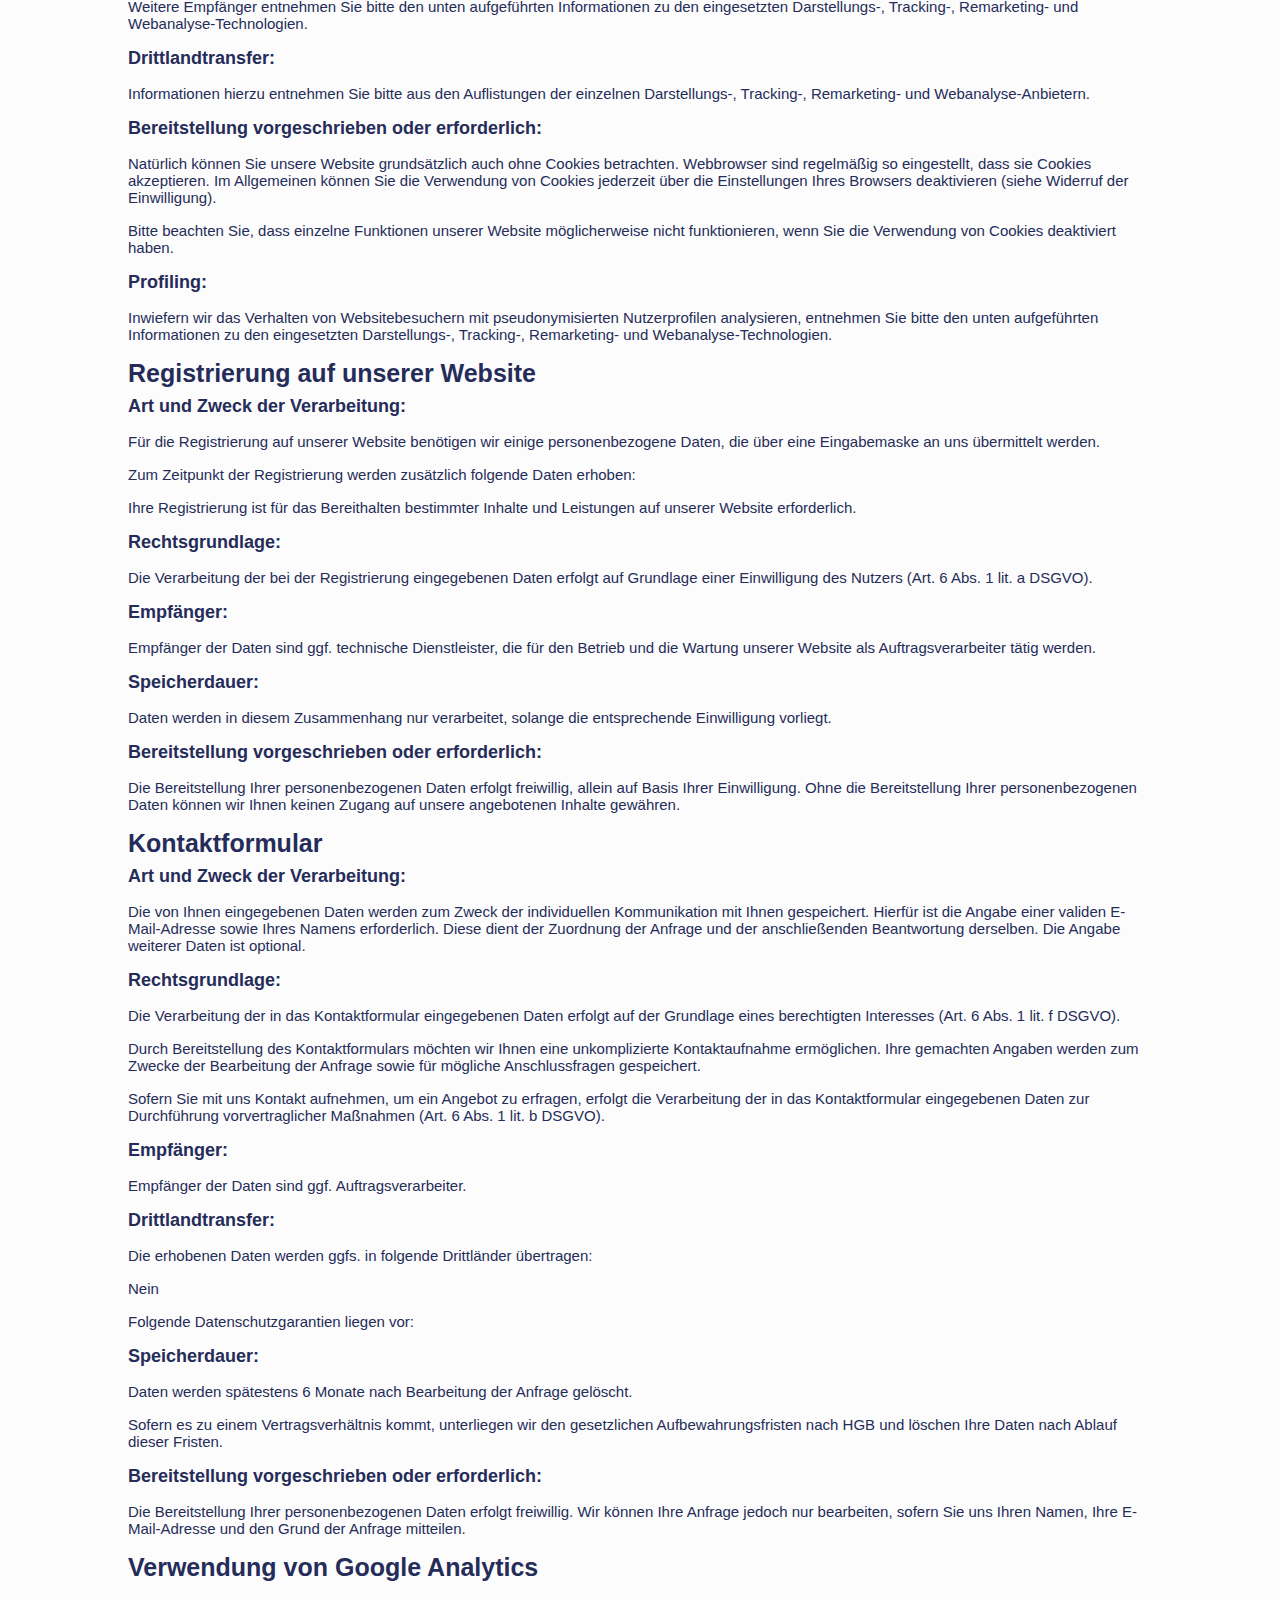
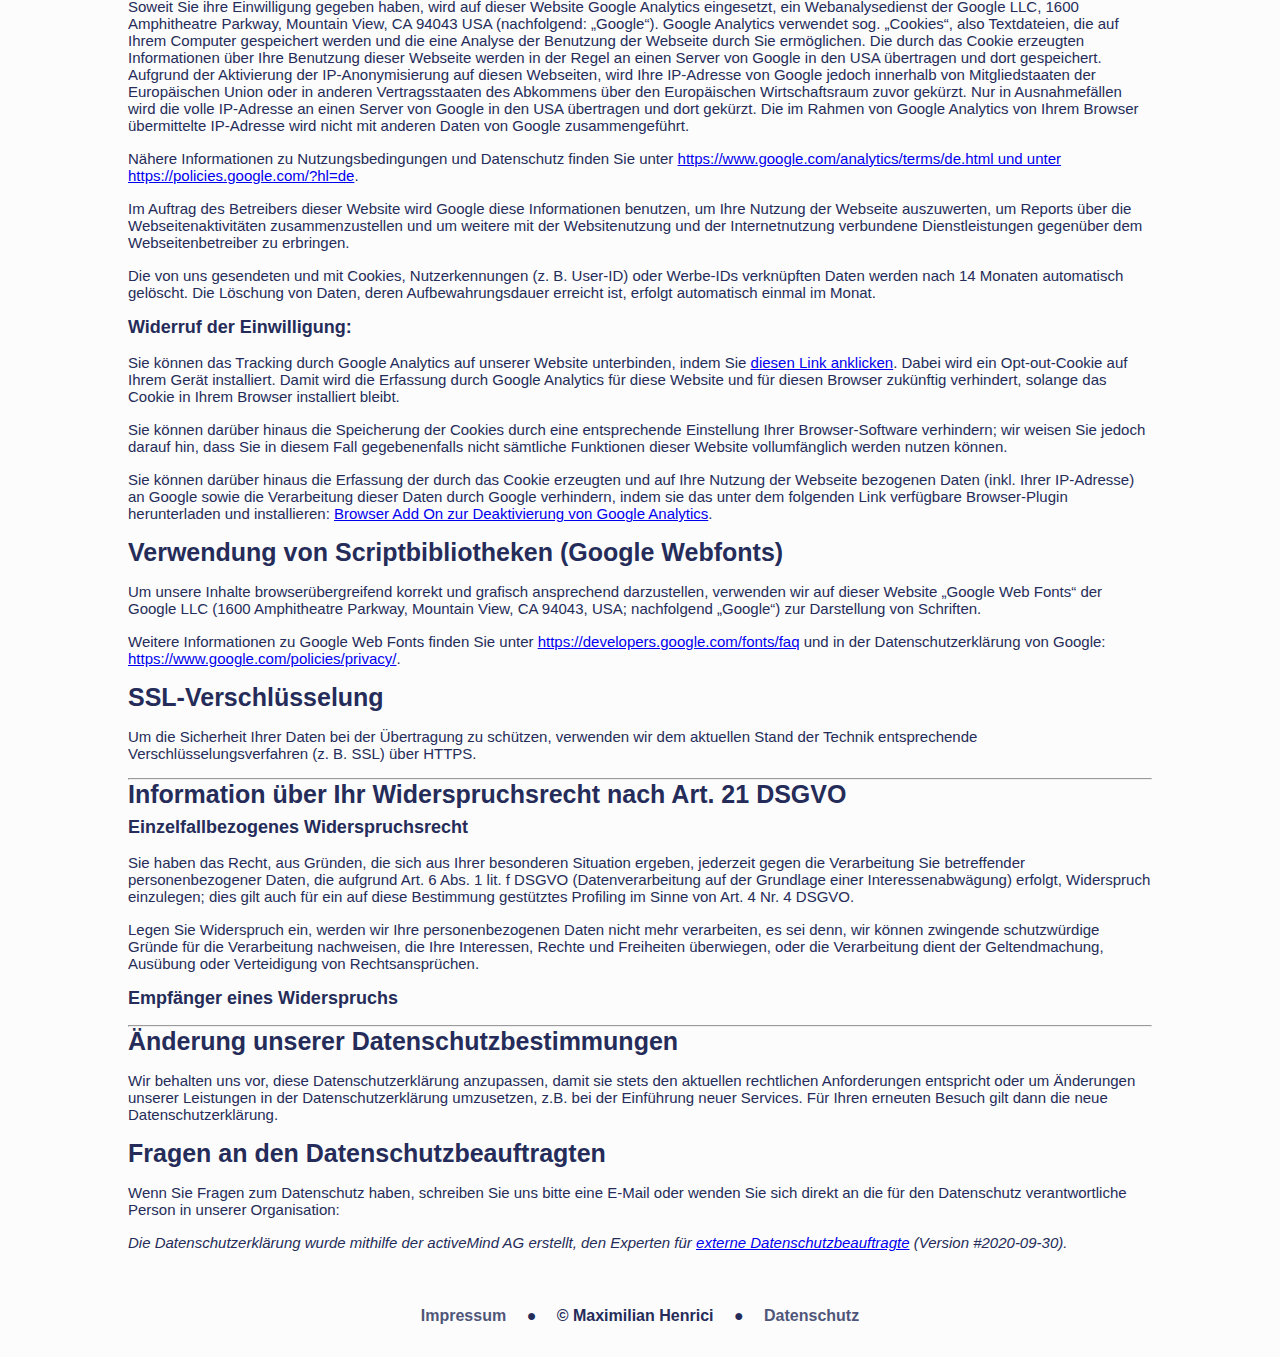
==== commit 2c468ca0: "added the Impressum" ====
--- a/datenschutz.html
+++ b/datenschutz.html
@@ -289,7 +289,7 @@
     </section>
 
 
-    <footer>
+    <footer class="offizell">
         <p>
             <span><a href="impressum.html" class="link">Impressum</a></span>
             <span>●</span>
--- a/css/main.css
+++ b/css/main.css
@@ -701,4 +701,63 @@
 .datenschutz p {
   margin: 1rem 0;
 }
+
+.impressum {
+  width: 80%;
+  color: #252c59;
+  position: relative;
+  top: 8.5rem;
+  margin: auto;
+  font-size: 15px;
+}
+
+.impressum h1 {
+  font-size: 35px;
+  margin-bottom: 1rem;
+}
+
+.impressum h2 {
+  font-size: 25px;
+  margin-bottom: 0.5rem;
+}
+
+.impressum h3 {
+  font-size: 18px;
+  margin-bottom: 0.5rem;
+}
+
+.impressum ul li {
+  padding: 0.4rem;
+}
+
+.impressum ul li a {
+  color: #252c59;
+}
+
+.impressum p {
+  margin: 1rem 0;
+}
+
+.offizell {
+  text-align: center;
+  font-weight: 600;
+  position: relative;
+  top: 9rem;
+  margin: auto;
+  padding: 2rem;
+  bottom: 0;
+  width: 90%;
+  color: #252c59;
+  height: 100%;
+  display: -webkit-box;
+  display: -ms-flexbox;
+  display: flex;
+  -webkit-box-orient: vertical;
+  -webkit-box-direction: normal;
+      -ms-flex-direction: column;
+          flex-direction: column;
+  -webkit-box-align: start;
+      -ms-flex-align: start;
+          align-items: flex-start;
+}
 /*# sourceMappingURL=main.css.map */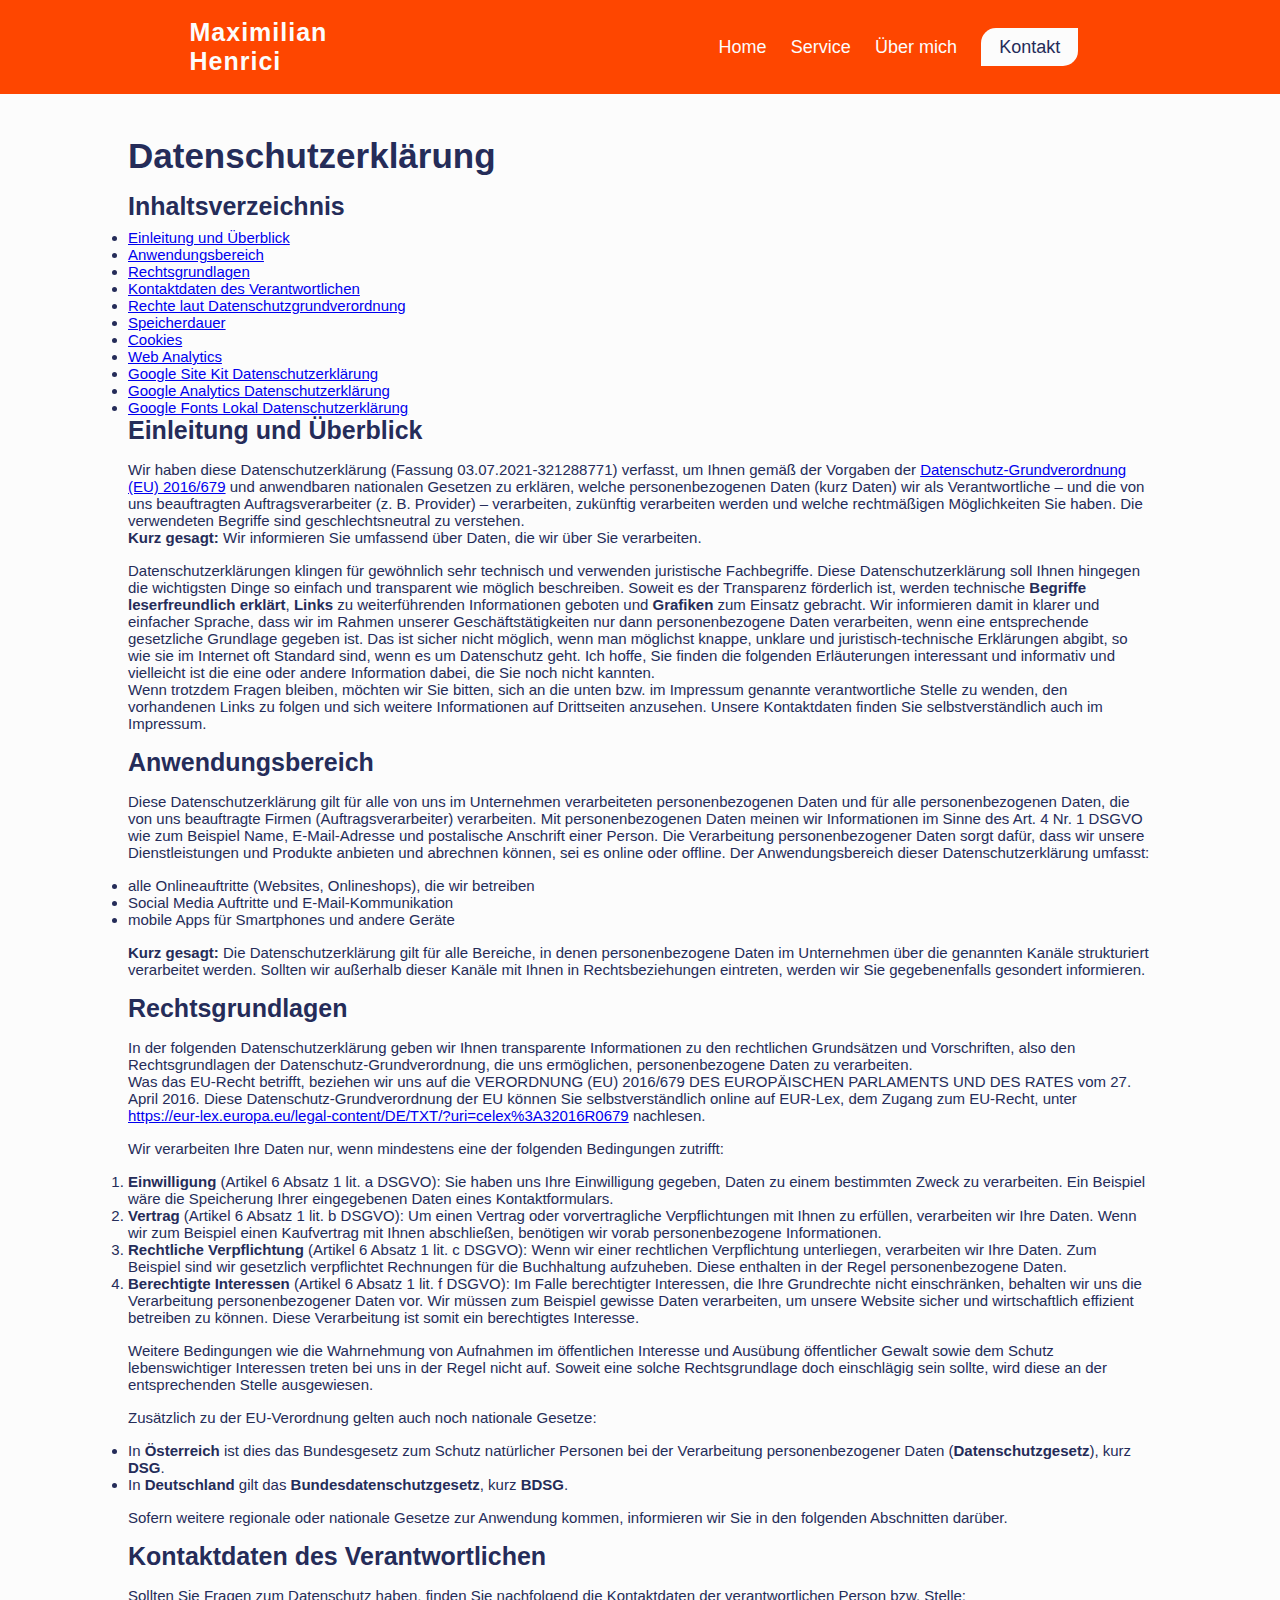
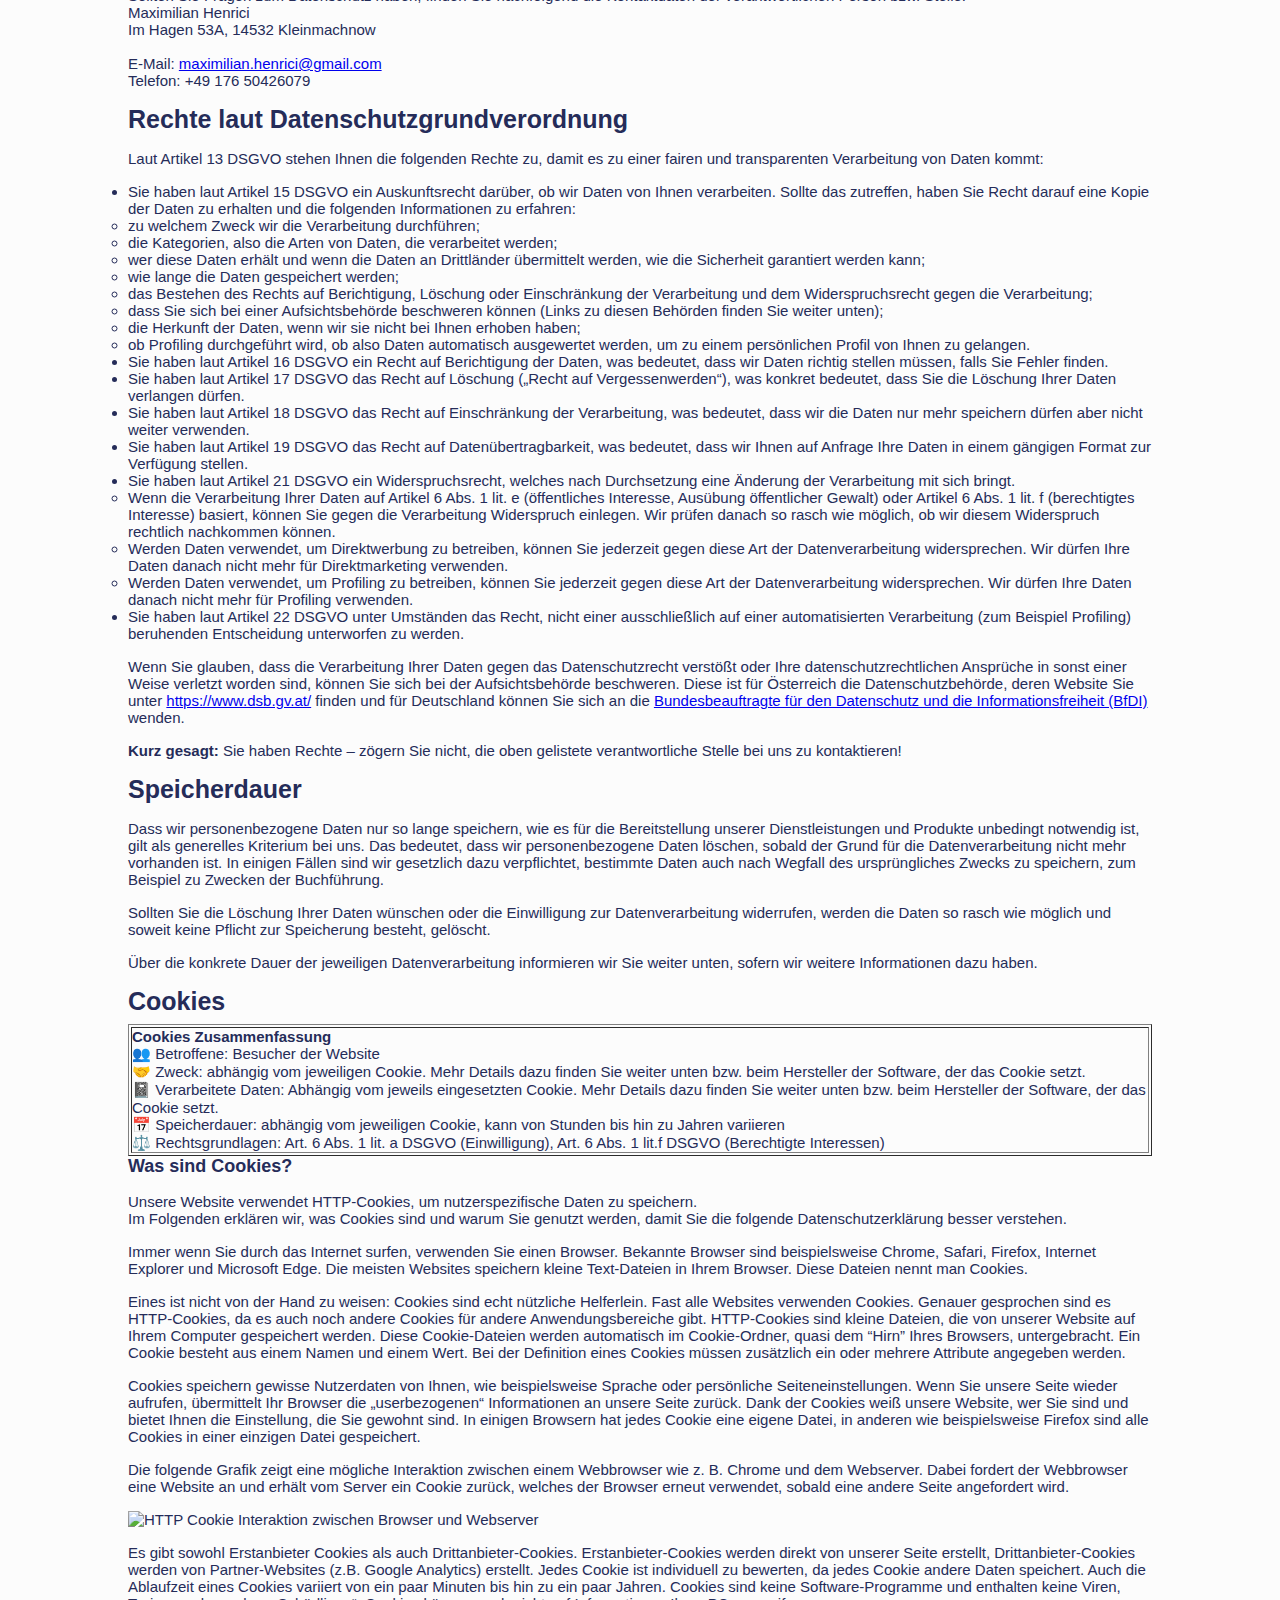
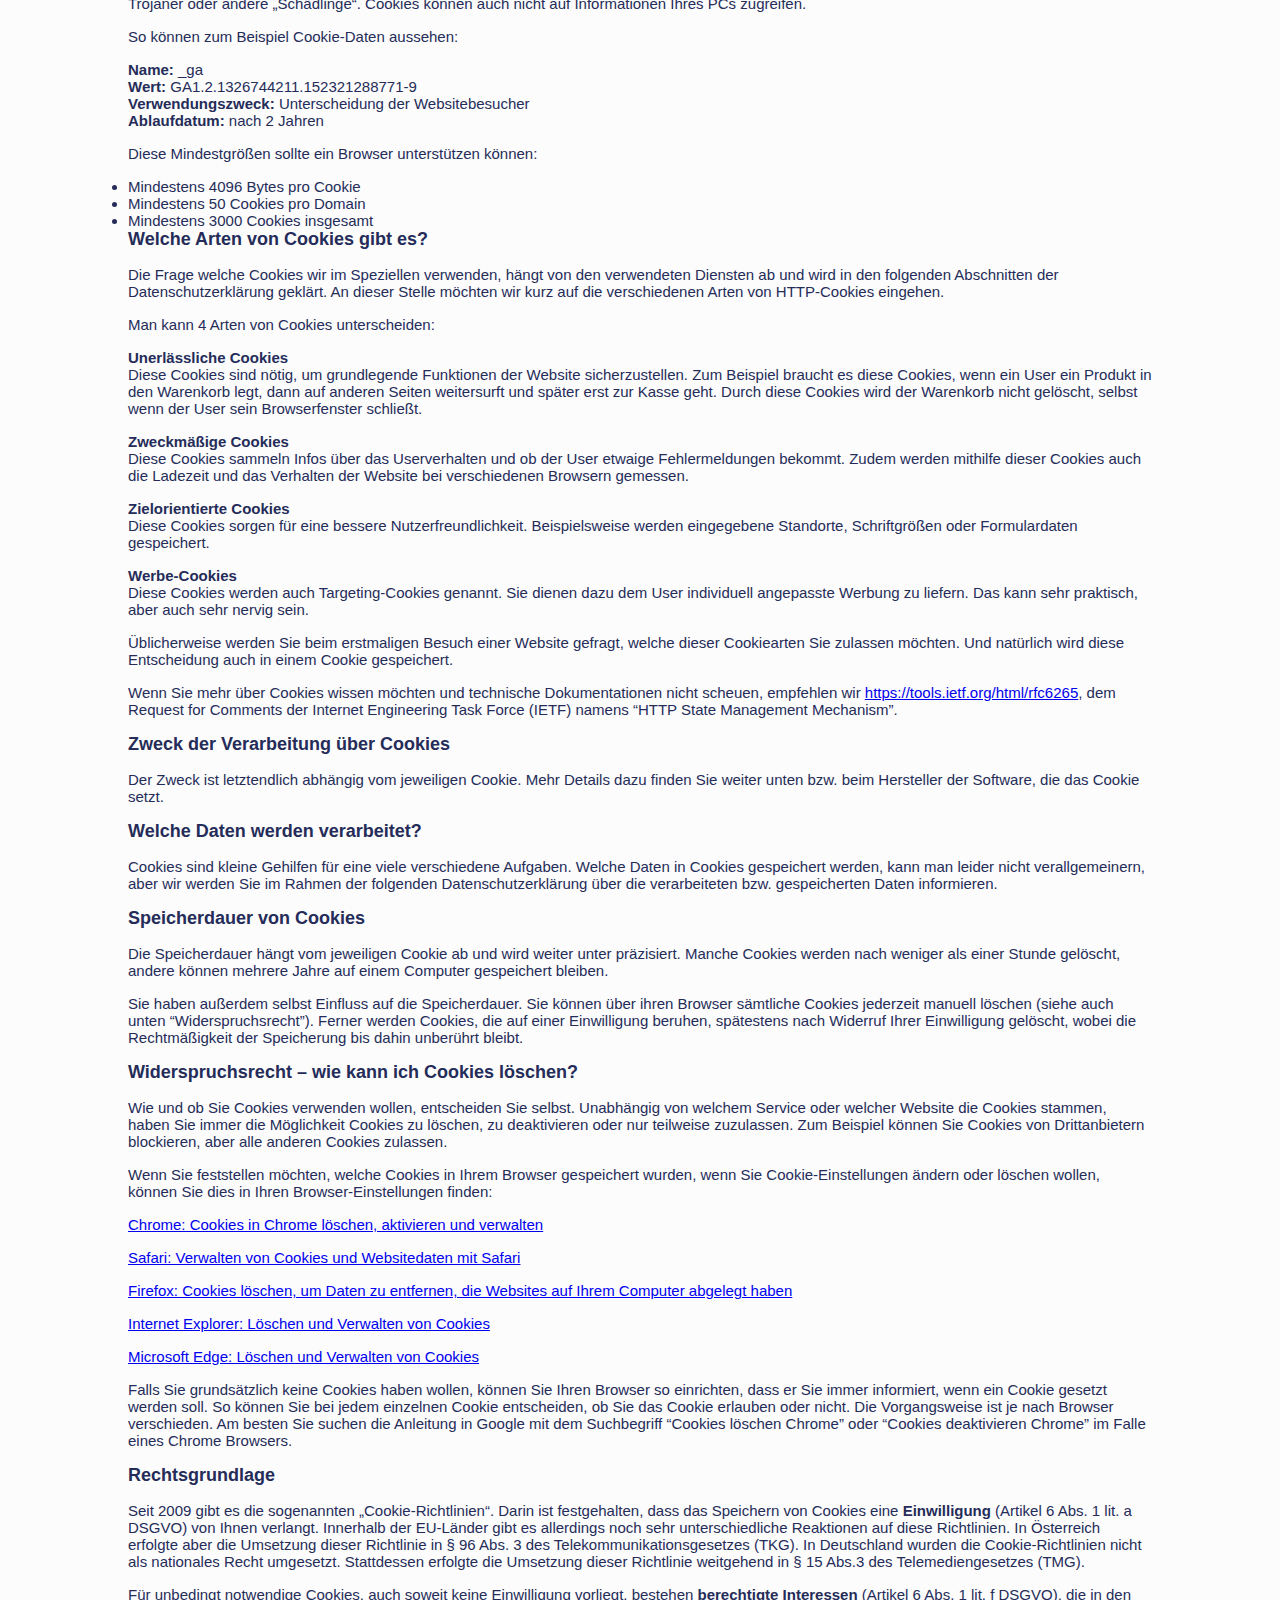
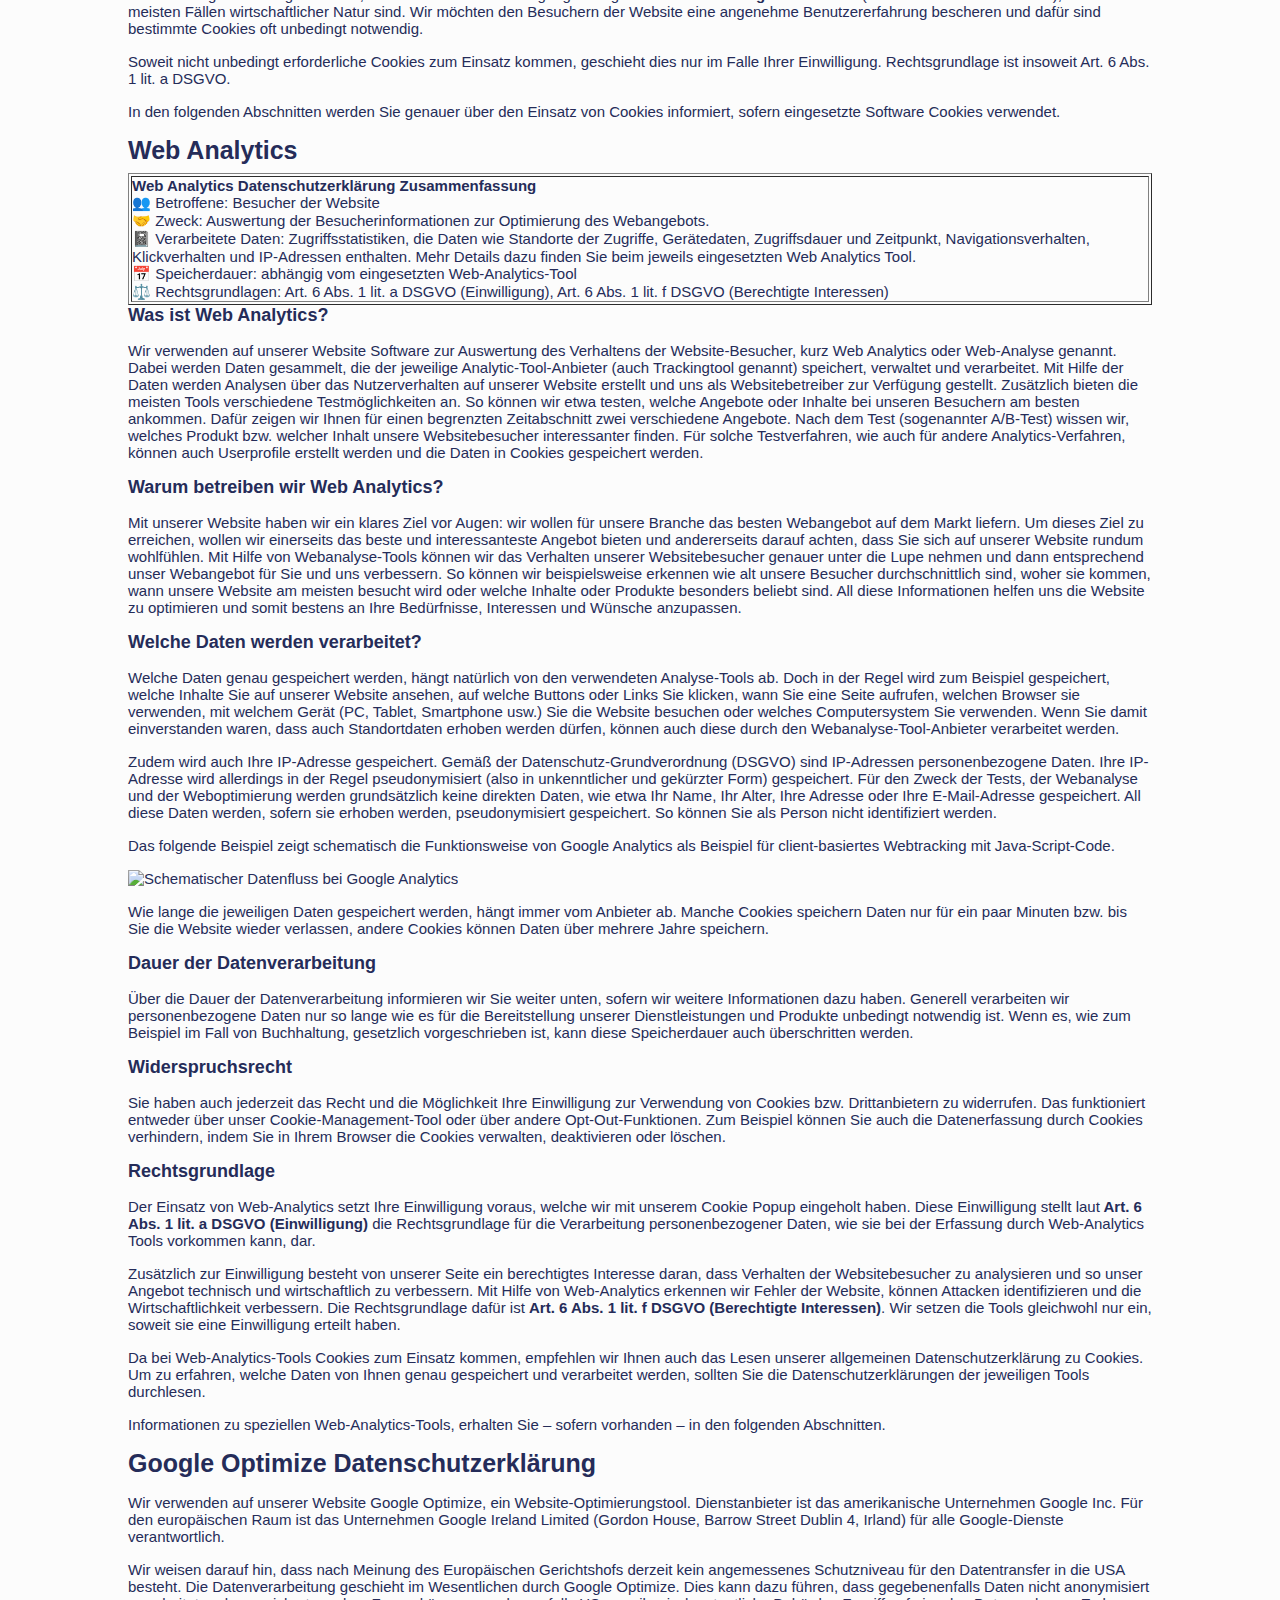
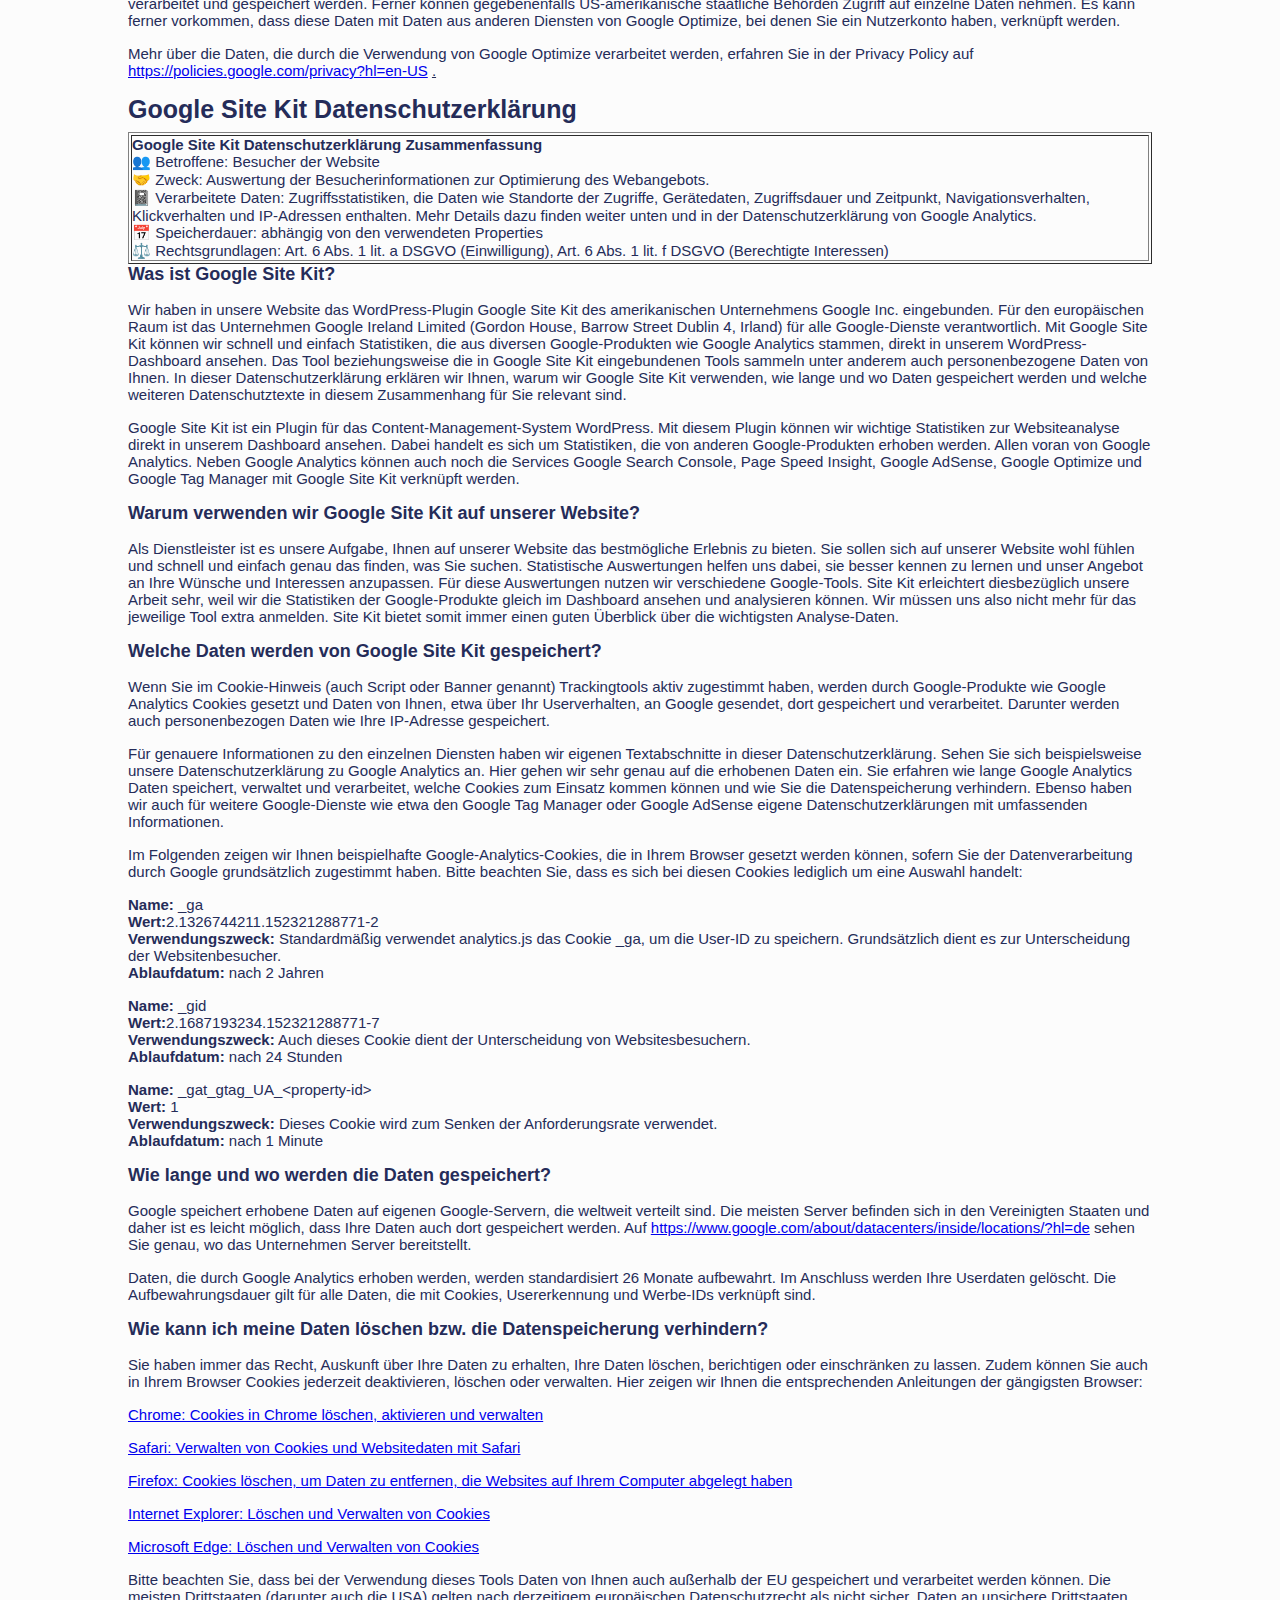
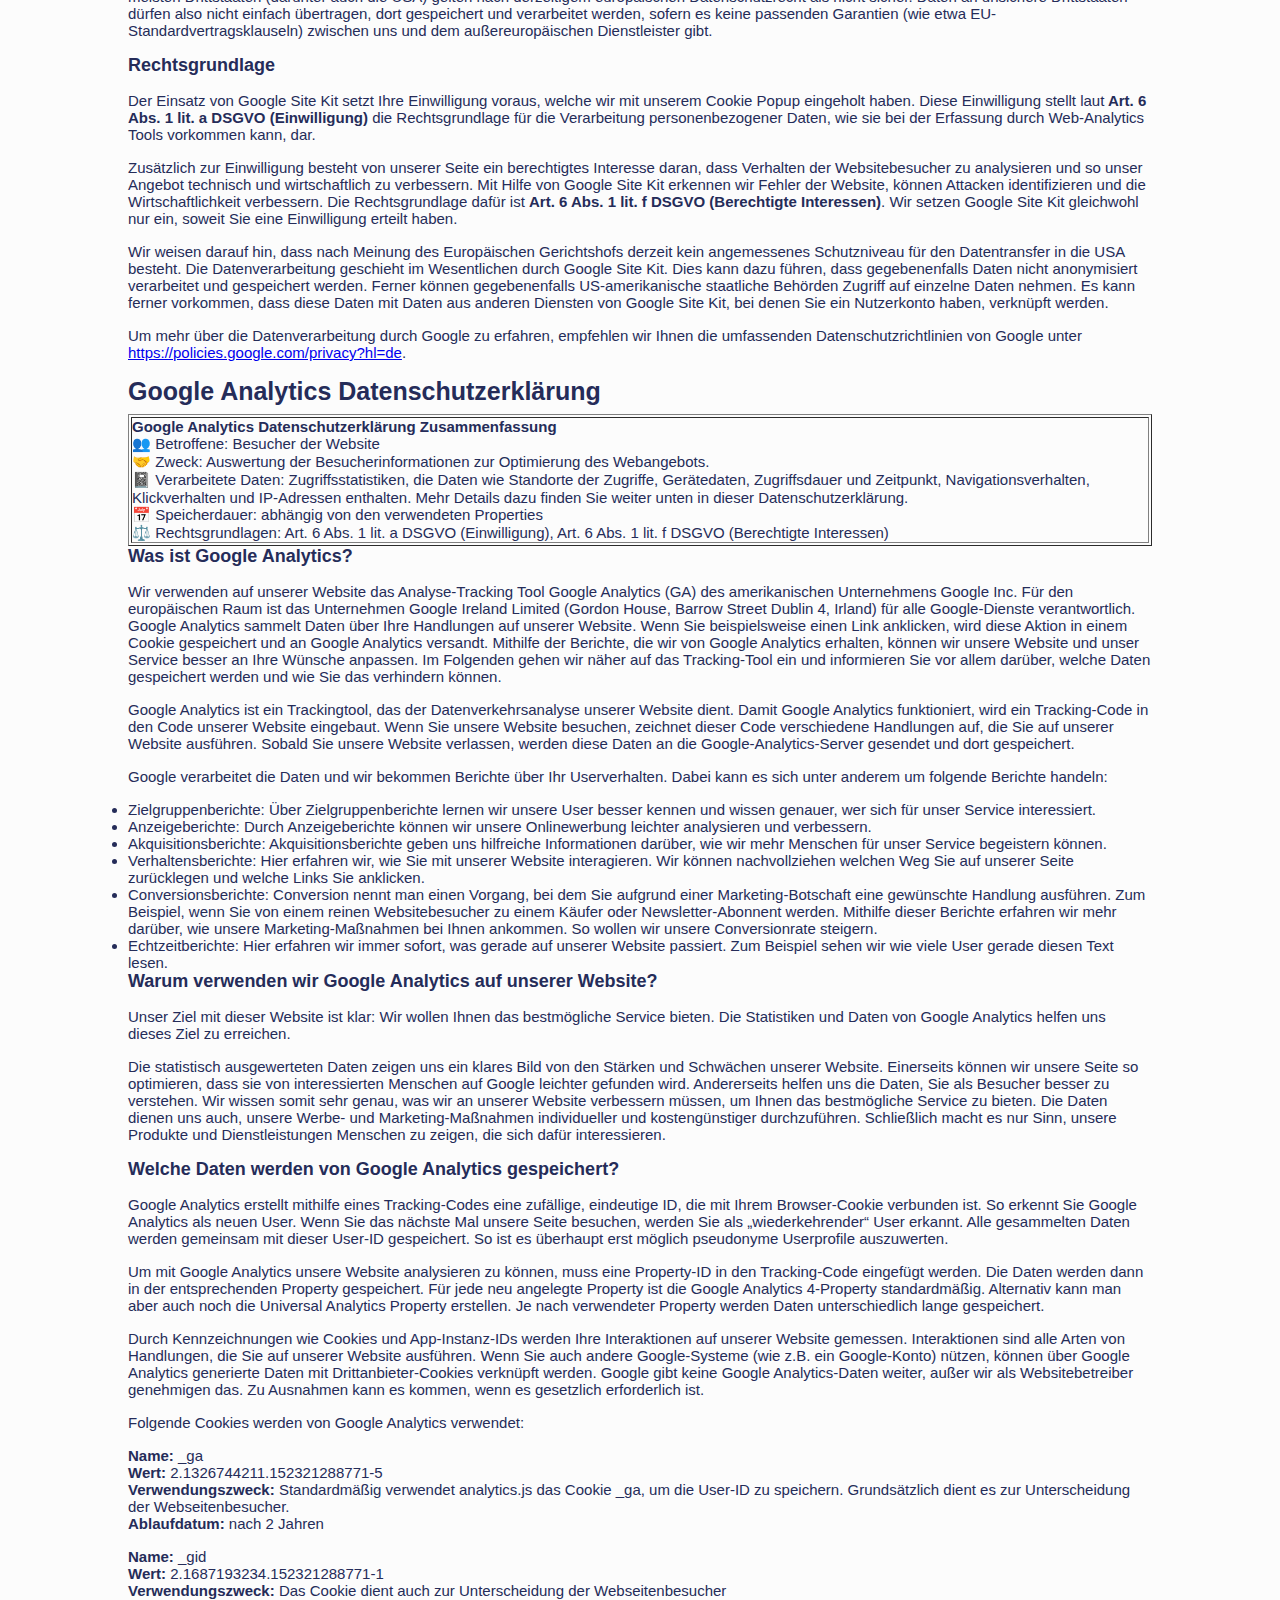
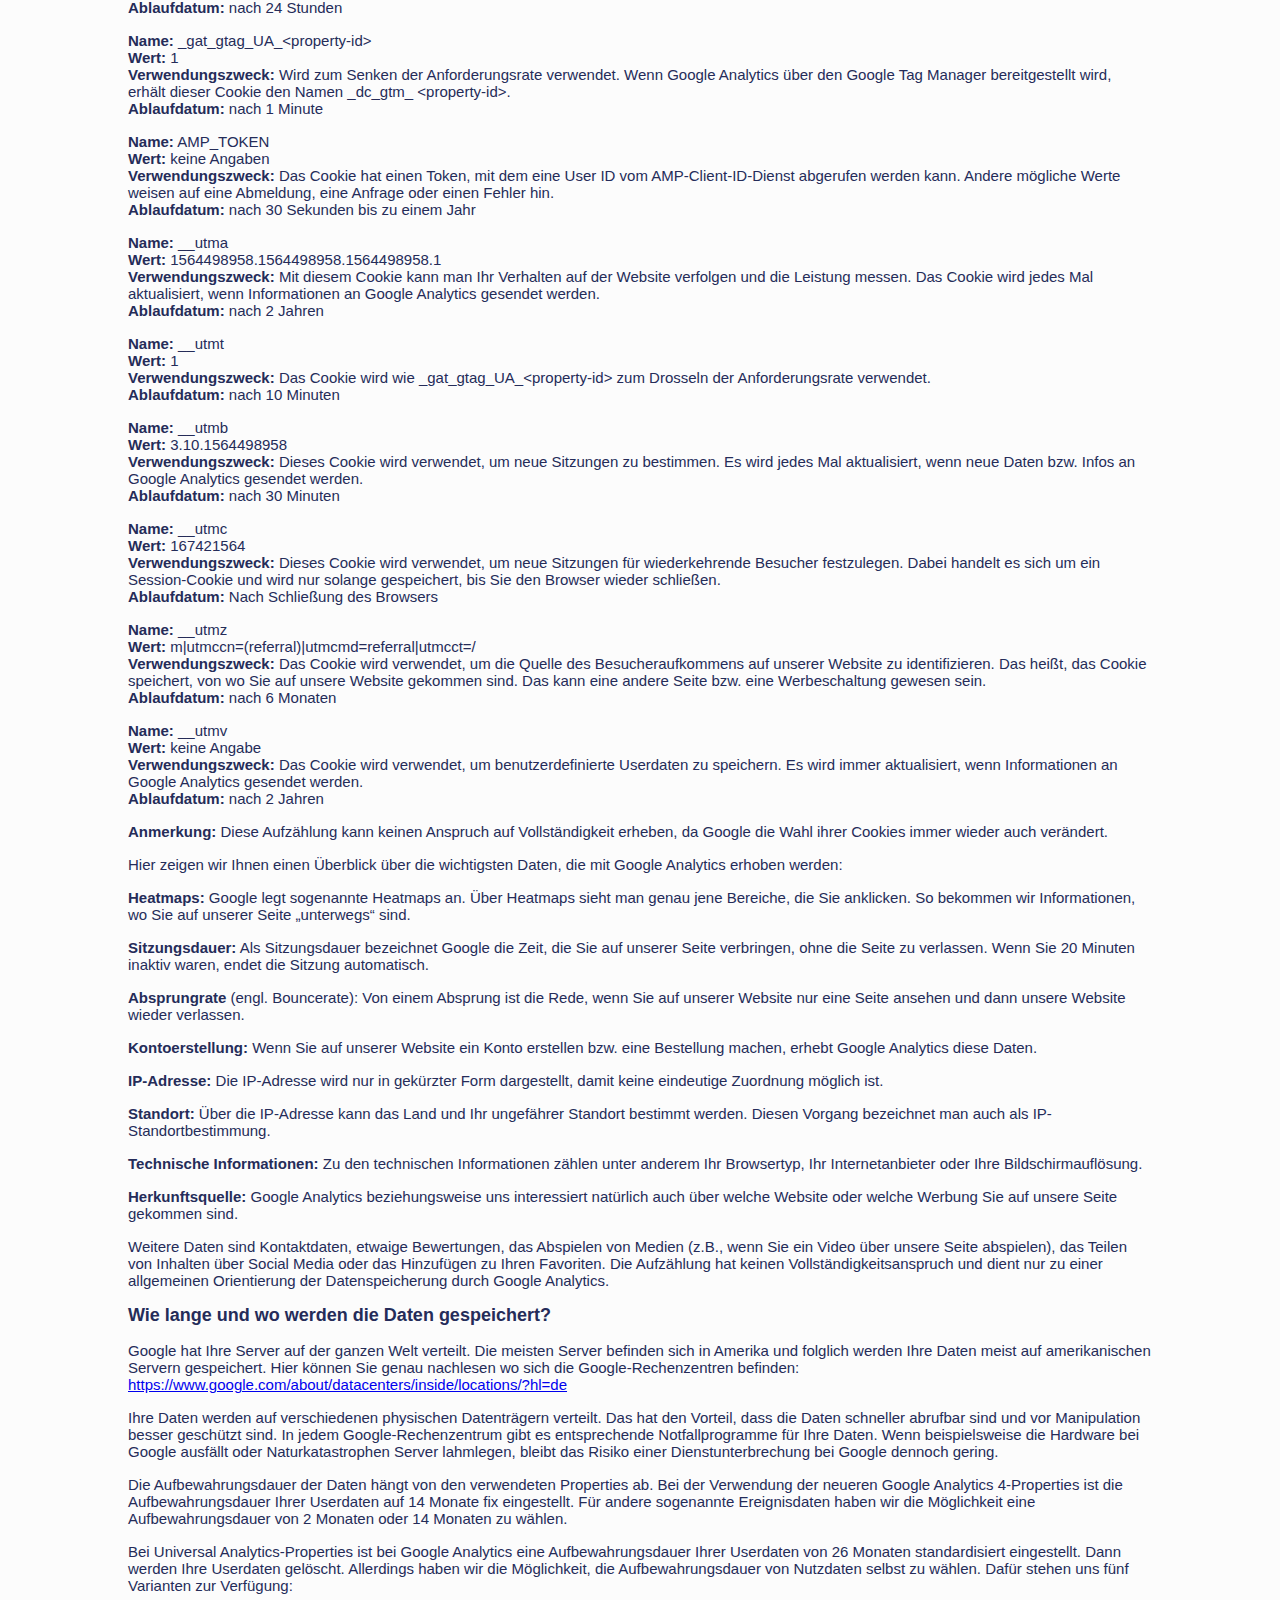
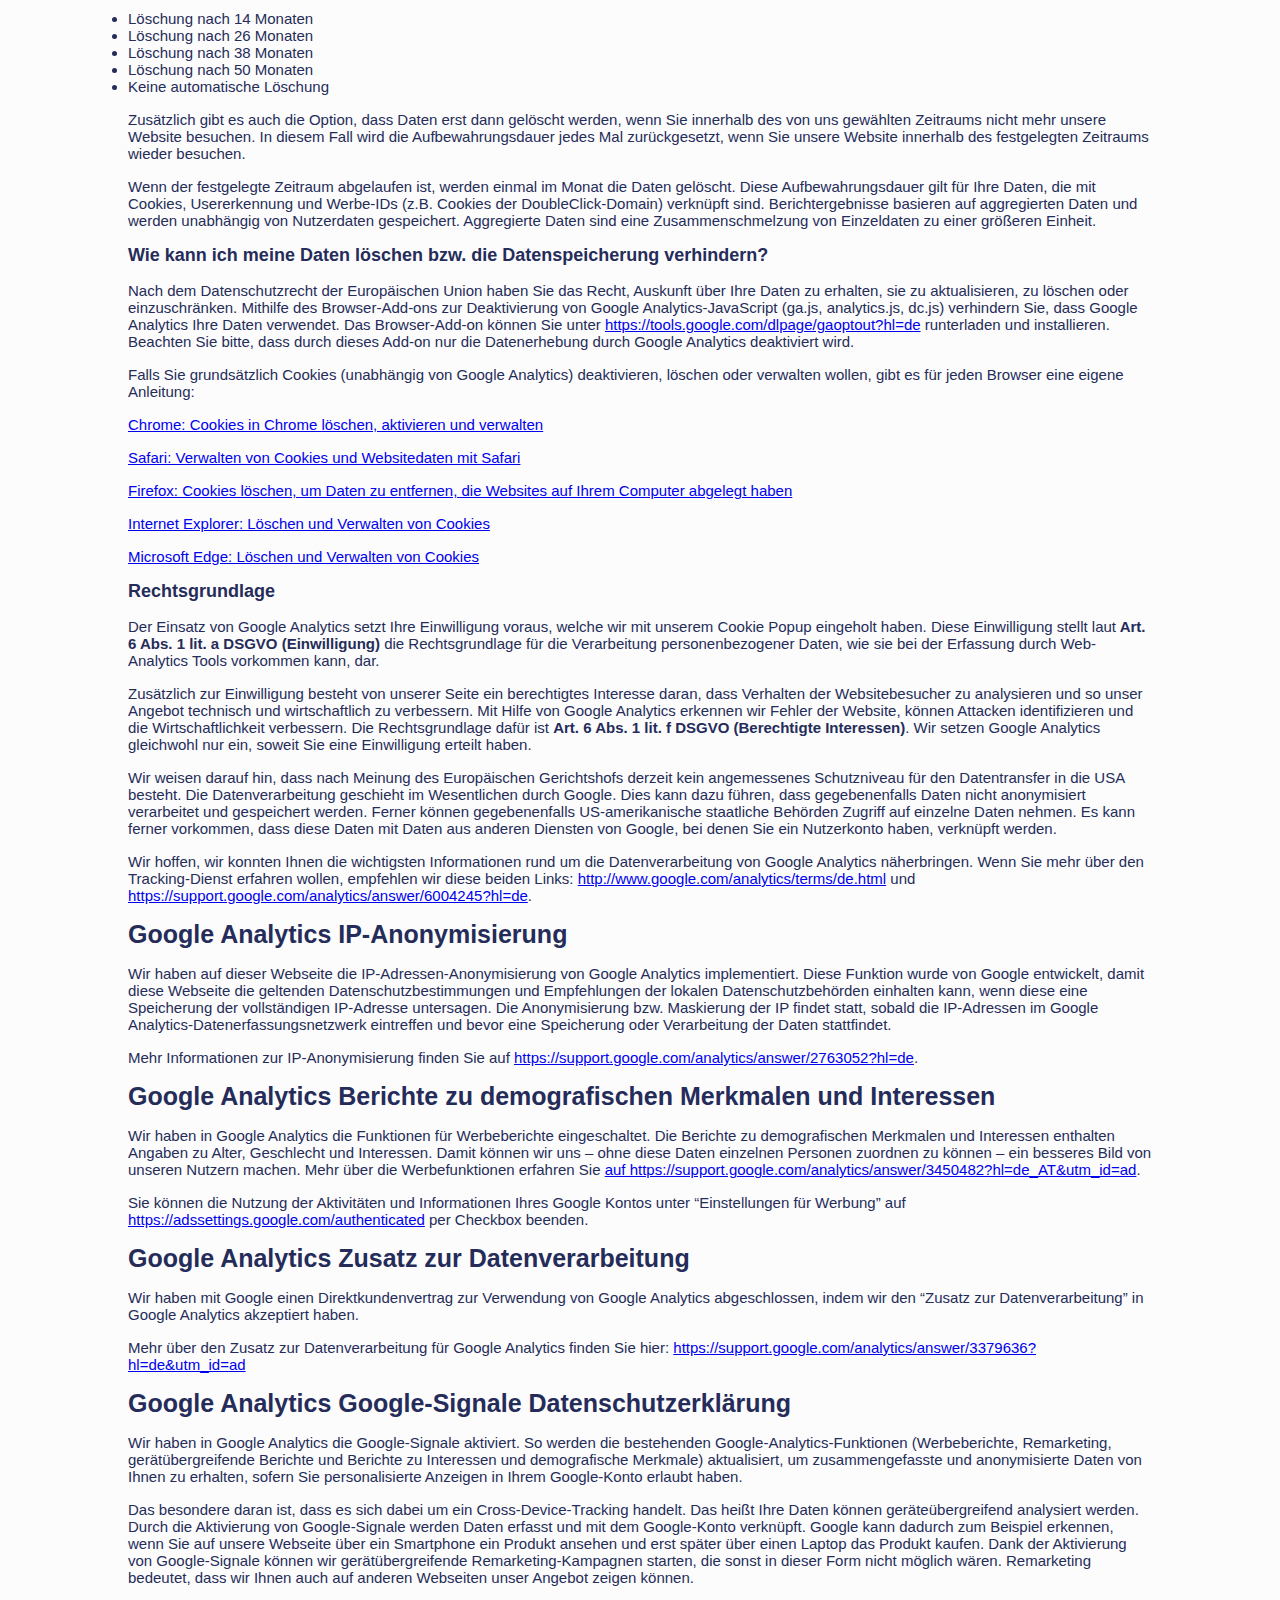
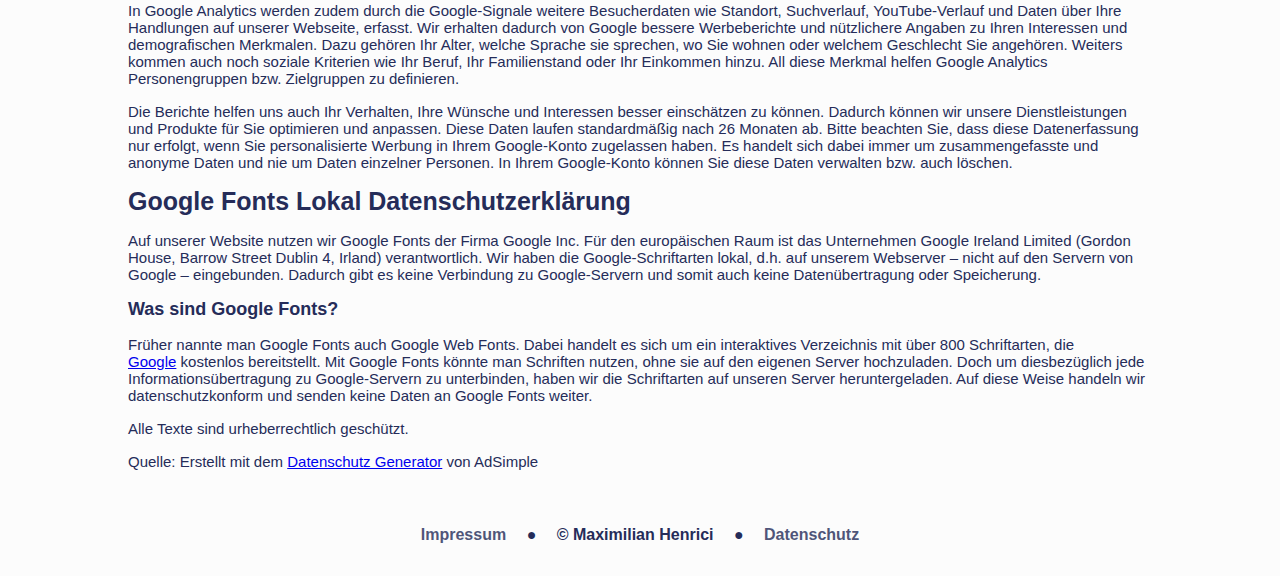
==== commit 364101da: "changed the logo routing to the homepage, not only '#'" ====
--- a/datenschutz.html
+++ b/datenschutz.html
@@ -14,7 +14,7 @@
 <body style=" overflow-x: hidden;">
     <nav>
         <div class="logo">
-            <a href="#">
+            <a href="index.html">
                 <h4>Maximilian<br>Henrici</h4>
             </a>
         </div>
@@ -32,262 +32,979 @@
     </nav>
 
     <section class="datenschutz">
-        <h1>Datenschutzerklärung</h1>
-        <p>Verantwortlicher im Sinne der Datenschutzgesetze, insbesondere der EU-Datenschutzgrundverordnung (DSGVO),
-            ist:
-        </p>
-        <p>Maximilian Henrici <a href="impressum">Impressum</a></p>
-        <h2>Ihre Betroffenenrechte</h2>
-        <p>Unter den angegebenen Kontaktdaten unseres Datenschutzbeauftragten können Sie jederzeit folgende Rechte
-            ausüben:
-        </p>
+        <h1 class="adsimple-321288771" id="Datenschutz">Datenschutzerklärung</h1>
+        <h2>Inhaltsverzeichnis</h2>
         <ul>
-            <li>Auskunft über Ihre bei uns gespeicherten Daten und deren Verarbeitung (Art. 15 DSGVO),</li>
-            <li>Berichtigung unrichtiger personenbezogener Daten (Art. 16 DSGVO),</li>
-            <li>Löschung Ihrer bei uns gespeicherten Daten (Art. 17 DSGVO),</li>
-            <li>Einschränkung der Datenverarbeitung, sofern wir Ihre Daten aufgrund gesetzlicher Pflichten noch nicht
-                löschen dürfen (Art. 18 DSGVO),</li>
-            <li>Widerspruch gegen die Verarbeitung Ihrer Daten bei uns (Art. 21 DSGVO) und</li>
-            <li>Datenübertragbarkeit, sofern Sie in die Datenverarbeitung eingewilligt haben oder einen Vertrag mit uns
-                abgeschlossen haben (Art. 20 DSGVO).</li>
+            <li>
+                <a href="#einleitung-ueberblick">Einleitung und Überblick</a>
+            </li>
+            <li>
+                <a href="#anwendungsbereich">Anwendungsbereich</a>
+            </li>
+            <li>
+                <a href="#rechtsgrundlagen">Rechtsgrundlagen</a>
+            </li>
+            <li>
+                <a href="#kontaktdaten-verantwortliche">Kontaktdaten des Verantwortlichen</a>
+            </li>
+            <li>
+                <a href="#rechte-dsgvo">Rechte laut Datenschutzgrundverordnung</a>
+            </li>
+            <li>
+                <a href="#speicherdauer">Speicherdauer</a>
+            </li>
+            <li>
+                <a href="#cookies">Cookies</a>
+            </li>
+            <li>
+                <a href="#web-analytics">Web Analytics</a>
+            </li>
+            <li>
+                <a href="#google-site-kit-datenschutzerklaerung">Google Site Kit Datenschutzerklärung</a>
+            </li>
+            <li>
+                <a href="#google-analytics-datenschutzerklaerung">Google Analytics Datenschutzerklärung</a>
+            </li>
+            <li>
+                <a href="#google-fonts-lokal-datenschutzerklaerung">Google Fonts Lokal Datenschutzerklärung</a>
+            </li>
         </ul>
-        <p>Sofern Sie uns eine Einwilligung erteilt haben, können Sie diese jederzeit mit Wirkung für die Zukunft
-            widerrufen.</p>
-        <p>Sie können sich jederzeit mit einer Beschwerde an eine Aufsichtsbehörde wenden, z. B. an die zuständige
-            Aufsichtsbehörde des Bundeslands Ihres Wohnsitzes oder an die für uns als verantwortliche Stelle zuständige
-            Behörde.</p>
-        <p>Eine Liste der Aufsichtsbehörden (für den nichtöffentlichen Bereich) mit Anschrift finden Sie unter: <a
-                href="https://www.bfdi.bund.de/DE/Service/Anschriften/Laender/Laender-node.html" target="_blank"
-                rel="noopener nofollow">https://www.bfdi.bund.de/DE/Service/Anschriften/Laender/Laender-node.html</a>.
-        </p>
-        <h2>Erfassung allgemeiner Informationen beim Besuch unserer Website</h2>
-        <h3>Art und Zweck der Verarbeitung:</h3>
-        <p>Wenn Sie auf unsere Website zugreifen, d.h., wenn Sie sich nicht registrieren oder anderweitig Informationen
-            übermitteln, werden automatisch Informationen allgemeiner Natur erfasst. Diese Informationen
-            (Server-Logfiles)
-            beinhalten etwa die Art des Webbrowsers, das verwendete Betriebssystem, den Domainnamen Ihres
-            Internet-Service-Providers, Ihre IP-Adresse und ähnliches. </p>
-        <p>Sie werden insbesondere zu folgenden Zwecken verarbeitet:</p>
-        <ul>
-            <li>Sicherstellung eines problemlosen Verbindungsaufbaus der Website,</li>
-            <li>Sicherstellung einer reibungslosen Nutzung unserer Website,</li>
-            <li>Auswertung der Systemsicherheit und -stabilität sowie</li>
-            <li>zur Optimierung unserer Website.</li>
+        <h2 id="einleitung-ueberblick" class="adsimple-321288771">Einleitung und Überblick</h2>
+        <p>Wir haben diese Datenschutzerklärung (Fassung 03.07.2021-321288771) verfasst, um Ihnen gemäß der Vorgaben der
+            <a class="adsimple-321288771"
+                href="https://eur-lex.europa.eu/legal-content/DE/ALL/?uri=celex%3A32016R0679&amp;tid=321288771"
+                target="_blank" rel="noopener">Datenschutz-Grundverordnung (EU) 2016/679</a> und anwendbaren nationalen
+            Gesetzen zu erklären, welche personenbezogenen Daten (kurz Daten) wir als Verantwortliche &#8211; und die
+            von uns beauftragten Auftragsverarbeiter (z. B. Provider) &#8211; verarbeiten, zukünftig verarbeiten werden
+            und welche rechtmäßigen Möglichkeiten Sie haben. Die verwendeten Begriffe sind geschlechtsneutral zu
+            verstehen.<br />
+            <strong class="adsimple-321288771">Kurz gesagt:</strong> Wir informieren Sie umfassend über Daten, die wir
+            über Sie verarbeiten.</p>
+        <p>Datenschutzerklärungen klingen für gewöhnlich sehr technisch und verwenden juristische Fachbegriffe. Diese
+            Datenschutzerklärung soll Ihnen hingegen die wichtigsten Dinge so einfach und transparent wie möglich
+            beschreiben. Soweit es der Transparenz förderlich ist, werden technische <strong
+                class="adsimple-321288771">Begriffe leserfreundlich erklärt</strong>, <strong
+                class="adsimple-321288771">Links</strong> zu weiterführenden Informationen geboten und <strong
+                class="adsimple-321288771">Grafiken</strong> zum Einsatz gebracht. Wir informieren damit in klarer und
+            einfacher Sprache, dass wir im Rahmen unserer Geschäftstätigkeiten nur dann personenbezogene Daten
+            verarbeiten, wenn eine entsprechende gesetzliche Grundlage gegeben ist. Das ist sicher nicht möglich, wenn
+            man möglichst knappe, unklare und juristisch-technische Erklärungen abgibt, so wie sie im Internet oft
+            Standard sind, wenn es um Datenschutz geht. Ich hoffe, Sie finden die folgenden Erläuterungen interessant
+            und informativ und vielleicht ist die eine oder andere Information dabei, die Sie noch nicht kannten.<br />
+            Wenn trotzdem Fragen bleiben, möchten wir Sie bitten, sich an die unten bzw. im Impressum genannte
+            verantwortliche Stelle zu wenden, den vorhandenen Links zu folgen und sich weitere Informationen auf
+            Drittseiten anzusehen. Unsere Kontaktdaten finden Sie selbstverständlich auch im Impressum.</p>
+        <h2 id="anwendungsbereich" class="adsimple-321288771">Anwendungsbereich</h2>
+        <p>Diese Datenschutzerklärung gilt für alle von uns im Unternehmen verarbeiteten personenbezogenen Daten und für
+            alle personenbezogenen Daten, die von uns beauftragte Firmen (Auftragsverarbeiter) verarbeiten. Mit
+            personenbezogenen Daten meinen wir Informationen im Sinne des Art. 4 Nr. 1 DSGVO wie zum Beispiel Name,
+            E-Mail-Adresse und postalische Anschrift einer Person. Die Verarbeitung personenbezogener Daten sorgt dafür,
+            dass wir unsere Dienstleistungen und Produkte anbieten und abrechnen können, sei es online oder offline. Der
+            Anwendungsbereich dieser Datenschutzerklärung umfasst:</p>
+        <ul class="adsimple-321288771">
+            <li class="adsimple-321288771">alle Onlineauftritte (Websites, Onlineshops), die wir betreiben</li>
+            <li class="adsimple-321288771">Social Media Auftritte und E-Mail-Kommunikation</li>
+            <li class="adsimple-321288771">mobile Apps für Smartphones und andere Geräte</li>
         </ul>
-        <p>Wir verwenden Ihre Daten nicht, um Rückschlüsse auf Ihre Person zu ziehen. Informationen dieser Art werden
-            von
-            uns ggfs. anonymisiert statistisch ausgewertet, um unseren Internetauftritt und die dahinterstehende Technik
-            zu
-            optimieren. </p>
-        <h3>Rechtsgrundlage und berechtigtes Interesse:</h3>
-        <p>Die Verarbeitung erfolgt gemäß Art. 6 Abs. 1 lit. f DSGVO auf Basis unseres berechtigten Interesses an der
-            Verbesserung der Stabilität und Funktionalität unserer Website.</p>
-        <h3>Empfänger:</h3>
-        <p>Empfänger der Daten sind ggf. technische Dienstleister, die für den Betrieb und die Wartung unserer Webseite
-            als
-            Auftragsverarbeiter tätig werden.</p>
-        <p></p>
-        <h3>Drittlandtransfer:</h3>
-        <p>Die erhobenen Daten werden in keine Drittländer übertragen.</p>
-        <h3>Speicherdauer:</h3>
-        <p>Die Daten werden gelöscht, sobald diese für den Zweck der Erhebung nicht mehr erforderlich sind. Dies ist für
-            die
-            Daten, die der Bereitstellung der Website dienen, grundsätzlich der Fall, wenn die jeweilige Sitzung beendet
-            ist. </p>
-        <p></p>
-        <h3>Bereitstellung vorgeschrieben oder erforderlich:</h3>
-        <p>Die Bereitstellung der vorgenannten personenbezogenen Daten ist weder gesetzlich noch vertraglich
-            vorgeschrieben.
-            Ohne die IP-Adresse ist jedoch der Dienst und die Funktionsfähigkeit unserer Website nicht gewährleistet.
-            Zudem
-            können einzelne Dienste und Services nicht verfügbar oder eingeschränkt sein. Aus diesem Grund ist ein
-            Widerspruch ausgeschlossen. </p>
-        <p></p>
-        <h2>Technisch nicht notwendige Cookies</h2>
-        <p>Des Weiteren setzen wir Cookies ein, um das Angebot auf unserer Website besser auf die Interessen unserer
-            Besucher abzustimmen oder auf Basis statistischer Auswertungen allgemein zu verbessern.</p>
-        <p>Welche Anbieter Cookies setzen, entnehmen Sie bitte den unten aufgeführten Informationen zu den eingesetzten
-            Darstellungs-, Tracking-, Remarketing- und Webanalyse-Technologien.</p>
-        <h3>Rechtsgrundlage:</h3>
-        <p>Rechtsgrundlage für diese Verarbeitungen ist jeweils Ihre Einwilligung, Art. 6 Abs. 1 lit. a DSGVO.</p>
-        <h3>Empfänger:</h3>
-        <p>Empfänger der Daten sind ggf. technische Dienstleister, die für den Betrieb und die Wartung unserer Website
-            als
-            Auftragsverarbeiter tätig werden. </p>
-        <p>Weitere Empfänger entnehmen Sie bitte den unten aufgeführten Informationen zu den eingesetzten Darstellungs-,
-            Tracking-, Remarketing- und Webanalyse-Technologien.</p>
-        <h3>Drittlandtransfer:</h3>
-        <p>Informationen hierzu entnehmen Sie bitte aus den Auflistungen der einzelnen Darstellungs-, Tracking-,
-            Remarketing- und Webanalyse-Anbietern.</p>
-        <h3>Bereitstellung vorgeschrieben oder erforderlich:</h3>
-        <p>Natürlich können Sie unsere Website grundsätzlich auch ohne Cookies betrachten. Webbrowser sind regelmäßig so
-            eingestellt, dass sie Cookies akzeptieren. Im Allgemeinen können Sie die Verwendung von Cookies jederzeit
-            über
-            die Einstellungen Ihres Browsers deaktivieren (siehe Widerruf der Einwilligung).</p>
-        <p>Bitte beachten Sie, dass einzelne Funktionen unserer Website möglicherweise nicht funktionieren, wenn Sie die
-            Verwendung von Cookies deaktiviert haben.</p>
-        <h3>Profiling:</h3>
-        <p>Inwiefern wir das Verhalten von Websitebesuchern mit pseudonymisierten Nutzerprofilen analysieren, entnehmen
-            Sie
-            bitte den unten aufgeführten Informationen zu den eingesetzten Darstellungs-, Tracking-, Remarketing- und
-            Webanalyse-Technologien.</p>
-        <p></p>
-        <h2>Registrierung auf unserer Website</h2>
-        <h3>Art und Zweck der Verarbeitung:</h3>
-        <p>Für die Registrierung auf unserer Website benötigen wir einige personenbezogene Daten, die über eine
-            Eingabemaske
-            an uns übermittelt werden. </p>
-        <p>Zum Zeitpunkt der Registrierung werden zusätzlich folgende Daten erhoben:</p>
-        <p></p>
-        <p>Ihre Registrierung ist für das Bereithalten bestimmter Inhalte und Leistungen auf unserer Website
-            erforderlich.
-        </p>
-        <h3>Rechtsgrundlage:</h3>
-        <p>Die Verarbeitung der bei der Registrierung eingegebenen Daten erfolgt auf Grundlage einer Einwilligung des
-            Nutzers (Art. 6 Abs. 1 lit. a DSGVO).</p>
-        <h3>Empfänger:</h3>
-        <p>Empfänger der Daten sind ggf. technische Dienstleister, die für den Betrieb und die Wartung unserer Website
-            als
-            Auftragsverarbeiter tätig werden.</p>
-        <p></p>
-        <h3>Speicherdauer:</h3>
-        <p>Daten werden in diesem Zusammenhang nur verarbeitet, solange die entsprechende Einwilligung vorliegt. </p>
-        <h3>Bereitstellung vorgeschrieben oder erforderlich:</h3>
-        <p>Die Bereitstellung Ihrer personenbezogenen Daten erfolgt freiwillig, allein auf Basis Ihrer Einwilligung.
-            Ohne
-            die Bereitstellung Ihrer personenbezogenen Daten können wir Ihnen keinen Zugang auf unsere angebotenen
-            Inhalte
-            gewähren. </p>
-        <p></p>
-        <h2>Kontaktformular</h2>
-        <h3>Art und Zweck der Verarbeitung:</h3>
-        <p>Die von Ihnen eingegebenen Daten werden zum Zweck der individuellen Kommunikation mit Ihnen gespeichert.
-            Hierfür
-            ist die Angabe einer validen E-Mail-Adresse sowie Ihres Namens erforderlich. Diese dient der Zuordnung der
-            Anfrage und der anschließenden Beantwortung derselben. Die Angabe weiterer Daten ist optional.</p>
-        <h3>Rechtsgrundlage:</h3>
-        <p>Die Verarbeitung der in das Kontaktformular eingegebenen Daten erfolgt auf der Grundlage eines berechtigten
-            Interesses (Art. 6 Abs. 1 lit. f DSGVO).</p>
-        <p>Durch Bereitstellung des Kontaktformulars möchten wir Ihnen eine unkomplizierte Kontaktaufnahme ermöglichen.
-            Ihre
-            gemachten Angaben werden zum Zwecke der Bearbeitung der Anfrage sowie für mögliche Anschlussfragen
-            gespeichert.
-        </p>
-        <p>Sofern Sie mit uns Kontakt aufnehmen, um ein Angebot zu erfragen, erfolgt die Verarbeitung der in das
-            Kontaktformular eingegebenen Daten zur Durchführung vorvertraglicher Maßnahmen (Art. 6 Abs. 1 lit. b DSGVO).
-        </p>
-        <h3>Empfänger:</h3>
-        <p>Empfänger der Daten sind ggf. Auftragsverarbeiter.</p>
-        <p></p>
-        <h3>Drittlandtransfer:</h3>
-        <p>Die erhobenen Daten werden ggfs. in folgende Drittländer übertragen: </p>
-        <p>Nein</p>
-        <p>Folgende Datenschutzgarantien liegen vor: </p>
-        <p></p>
-        <h3>Speicherdauer:</h3>
-        <p>Daten werden spätestens 6 Monate nach Bearbeitung der Anfrage gelöscht.</p>
-        <p>Sofern es zu einem Vertragsverhältnis kommt, unterliegen wir den gesetzlichen Aufbewahrungsfristen nach HGB
-            und
-            löschen Ihre Daten nach Ablauf dieser Fristen. </p>
-        <h3>Bereitstellung vorgeschrieben oder erforderlich:</h3>
-        <p>Die Bereitstellung Ihrer personenbezogenen Daten erfolgt freiwillig. Wir können Ihre Anfrage jedoch nur
-            bearbeiten, sofern Sie uns Ihren Namen, Ihre E-Mail-Adresse und den Grund der Anfrage mitteilen.</p>
-        <p></p>
-        <h2>Verwendung von Google Analytics</h2>
-        <p>Soweit Sie ihre Einwilligung gegeben haben, wird auf dieser Website Google Analytics eingesetzt, ein
-            Webanalysedienst der Google LLC, 1600 Amphitheatre Parkway, Mountain View, CA 94043 USA (nachfolgend:
-            „Google“).
-            Google Analytics verwendet sog. „Cookies“, also Textdateien, die auf Ihrem Computer gespeichert werden und
-            die
-            eine Analyse der Benutzung der Webseite durch Sie ermöglichen. Die durch das Cookie erzeugten Informationen
-            über
-            Ihre Benutzung dieser Webseite werden in der Regel an einen Server von Google in den USA übertragen und dort
-            gespeichert. Aufgrund der Aktivierung der IP-Anonymisierung auf diesen Webseiten, wird Ihre IP-Adresse von
-            Google jedoch innerhalb von Mitgliedstaaten der Europäischen Union oder in anderen Vertragsstaaten des
-            Abkommens
-            über den Europäischen Wirtschaftsraum zuvor gekürzt. Nur in Ausnahmefällen wird die volle IP-Adresse an
-            einen
-            Server von Google in den USA übertragen und dort gekürzt. Die im Rahmen von Google Analytics von Ihrem
-            Browser
-            übermittelte IP-Adresse wird nicht mit anderen Daten von Google zusammengeführt. </p>
-        <p>Nähere Informationen zu Nutzungsbedingungen und Datenschutz finden Sie unter <a
-                href="https://www.google.com/analytics/terms/de.html und unter https://policies.google.com/?hl=de"
-                rel="noopener" target="_blank">https://www.google.com/analytics/terms/de.html und unter
-                https://policies.google.com/?hl=de</a>. </p>
-        <p>Im Auftrag des Betreibers dieser Website wird Google diese Informationen benutzen, um Ihre Nutzung der
-            Webseite
-            auszuwerten, um Reports über die Webseitenaktivitäten zusammenzustellen und um weitere mit der
-            Websitenutzung
-            und der Internetnutzung verbundene Dienstleistungen gegenüber dem Webseitenbetreiber zu erbringen. </p>
-        <p>Die von uns gesendeten und mit Cookies, Nutzerkennungen (z. B. User-ID) oder Werbe-IDs verknüpften Daten
-            werden
-            nach 14 Monaten automatisch gelöscht. Die Löschung von Daten, deren Aufbewahrungsdauer erreicht ist, erfolgt
-            automatisch einmal im Monat.</p>
-        <h3>Widerruf der Einwilligung:</h3>
-        <p>Sie können das Tracking durch Google Analytics auf unserer Website unterbinden, indem Sie <a
-                title="Google Analytics Opt-Out-Cookie setzen"
-                onClick="gaOptout();alert('Google Analytics wurde deaktiviert');" href="#">diesen Link anklicken</a>.
-            Dabei
-            wird ein Opt-out-Cookie auf Ihrem Gerät installiert. Damit wird die Erfassung durch Google Analytics für
-            diese
-            Website und für diesen Browser zukünftig verhindert, solange das Cookie in Ihrem Browser installiert bleibt.
-        </p>
-        <p>Sie können darüber hinaus die Speicherung der Cookies durch eine entsprechende Einstellung Ihrer
-            Browser-Software
-            verhindern; wir weisen Sie jedoch darauf hin, dass Sie in diesem Fall gegebenenfalls nicht sämtliche
-            Funktionen
-            dieser Website vollumfänglich werden nutzen können. </p>
-        <p>Sie können darüber hinaus die Erfassung der durch das Cookie erzeugten und auf Ihre Nutzung der Webseite
-            bezogenen Daten (inkl. Ihrer IP-Adresse) an Google sowie die Verarbeitung dieser Daten durch Google
-            verhindern,
-            indem sie das unter dem folgenden Link verfügbare Browser-Plugin herunterladen und installieren: <a
-                href="http://tools.google.com/dlpage/gaoptout?hl=de" rel="noopener" target="_blank">Browser Add On zur
-                Deaktivierung von Google Analytics</a>.</p>
-        <p></p>
-        <h2>Verwendung von Scriptbibliotheken (Google Webfonts)</h2>
-        <p>Um unsere Inhalte browserübergreifend korrekt und grafisch ansprechend darzustellen, verwenden wir auf dieser
-            Website „Google Web Fonts“ der Google LLC (1600 Amphitheatre Parkway, Mountain View, CA 94043, USA;
-            nachfolgend
-            „Google“) zur Darstellung von Schriften.</p>
-        <p>Weitere Informationen zu Google Web Fonts finden Sie unter <a href="https://developers.google.com/fonts/faq"
-                rel="noopener nofollow" target="_blank">https://developers.google.com/fonts/faq</a> und in der
-            Datenschutzerklärung von Google: <a href="https://www.google.com/policies/privacy/" rel="noopener nofollow"
-                target="_blank">https://www.google.com/policies/privacy/</a>.</p>
-        <p></p>
-        <h2>SSL-Verschlüsselung</h2>
-        <p>Um die Sicherheit Ihrer Daten bei der Übertragung zu schützen, verwenden wir dem aktuellen Stand der Technik
-            entsprechende Verschlüsselungsverfahren (z. B. SSL) über HTTPS.</p>
-        <p></p>
-        <hr>
-        <h2>Information über Ihr Widerspruchsrecht nach Art. 21 DSGVO</h2>
-        <h3>Einzelfallbezogenes Widerspruchsrecht</h3>
-        <p>Sie haben das Recht, aus Gründen, die sich aus Ihrer besonderen Situation ergeben, jederzeit gegen die
-            Verarbeitung Sie betreffender personenbezogener Daten, die aufgrund Art. 6 Abs. 1 lit. f DSGVO
-            (Datenverarbeitung auf der Grundlage einer Interessenabwägung) erfolgt, Widerspruch einzulegen; dies gilt
-            auch
-            für ein auf diese Bestimmung gestütztes Profiling im Sinne von Art. 4 Nr. 4 DSGVO.</p>
-        <p>Legen Sie Widerspruch ein, werden wir Ihre personenbezogenen Daten nicht mehr verarbeiten, es sei denn, wir
-            können zwingende schutzwürdige Gründe für die Verarbeitung nachweisen, die Ihre Interessen, Rechte und
-            Freiheiten überwiegen, oder die Verarbeitung dient der Geltendmachung, Ausübung oder Verteidigung von
-            Rechtsansprüchen.</p>
-        <h3>Empfänger eines Widerspruchs</h3>
-        <p></p>
-        <hr>
-        <h2>Änderung unserer Datenschutzbestimmungen</h2>
-        <p>Wir behalten uns vor, diese Datenschutzerklärung anzupassen, damit sie stets den aktuellen rechtlichen
-            Anforderungen entspricht oder um Änderungen unserer Leistungen in der Datenschutzerklärung umzusetzen, z.B.
-            bei
-            der Einführung neuer Services. Für Ihren erneuten Besuch gilt dann die neue Datenschutzerklärung.</p>
-        <h2>Fragen an den Datenschutzbeauftragten</h2>
-        <p>Wenn Sie Fragen zum Datenschutz haben, schreiben Sie uns bitte eine E-Mail oder wenden Sie sich direkt an die
-            für
-            den Datenschutz verantwortliche Person in unserer Organisation:</p>
-        <p></p>
-        <p><em>Die Datenschutzerklärung wurde mithilfe der activeMind AG erstellt, den Experten für <a
-                    href="https://www.activemind.de/datenschutz/datenschutzbeauftragter/" target="_blank"
-                    rel="noopener">externe Datenschutzbeauftragte</a> (Version #2020-09-30).</em></p>
+        <p>
+            <strong class="adsimple-321288771">Kurz gesagt:</strong> Die Datenschutzerklärung gilt für alle Bereiche, in
+            denen personenbezogene Daten im Unternehmen über die genannten Kanäle strukturiert verarbeitet werden.
+            Sollten wir außerhalb dieser Kanäle mit Ihnen in Rechtsbeziehungen eintreten, werden wir Sie gegebenenfalls
+            gesondert informieren.</p>
+        <h2 id="rechtsgrundlagen" class="adsimple-321288771">Rechtsgrundlagen</h2>
+        <p>In der folgenden Datenschutzerklärung geben wir Ihnen transparente Informationen zu den rechtlichen
+            Grundsätzen und Vorschriften, also den Rechtsgrundlagen der Datenschutz-Grundverordnung, die uns
+            ermöglichen, personenbezogene Daten zu verarbeiten.<br />
+            Was das EU-Recht betrifft, beziehen wir uns auf die VERORDNUNG (EU) 2016/679 DES EUROPÄISCHEN PARLAMENTS UND
+            DES RATES vom 27. April 2016. Diese Datenschutz-Grundverordnung der EU können Sie selbstverständlich online
+            auf EUR-Lex, dem Zugang zum EU-Recht, unter <a class="adsimple-321288771"
+                href="https://eur-lex.europa.eu/legal-content/DE/ALL/?uri=celex%3A32016R0679&amp;tid=321288771"
+                target="_blank"
+                rel="noopener">https://eur-lex.europa.eu/legal-content/DE/TXT/?uri=celex%3A32016R0679</a> nachlesen.</p>
+        <p>Wir verarbeiten Ihre Daten nur, wenn mindestens eine der folgenden Bedingungen zutrifft:</p>
+        <ol>
+            <li class="adsimple-321288771">
+                <strong class="adsimple-321288771">Einwilligung</strong> (Artikel 6 Absatz 1 lit. a DSGVO): Sie haben
+                uns Ihre Einwilligung gegeben, Daten zu einem bestimmten Zweck zu verarbeiten. Ein Beispiel wäre die
+                Speicherung Ihrer eingegebenen Daten eines Kontaktformulars.</li>
+            <li class="adsimple-321288771">
+                <strong class="adsimple-321288771">Vertrag</strong> (Artikel 6 Absatz 1 lit. b DSGVO): Um einen Vertrag
+                oder vorvertragliche Verpflichtungen mit Ihnen zu erfüllen, verarbeiten wir Ihre Daten. Wenn wir zum
+                Beispiel einen Kaufvertrag mit Ihnen abschließen, benötigen wir vorab personenbezogene Informationen.
+            </li>
+            <li class="adsimple-321288771">
+                <strong class="adsimple-321288771">Rechtliche Verpflichtung</strong> (Artikel 6 Absatz 1 lit. c DSGVO):
+                Wenn wir einer rechtlichen Verpflichtung unterliegen, verarbeiten wir Ihre Daten. Zum Beispiel sind wir
+                gesetzlich verpflichtet Rechnungen für die Buchhaltung aufzuheben. Diese enthalten in der Regel
+                personenbezogene Daten.</li>
+            <li class="adsimple-321288771">
+                <strong class="adsimple-321288771">Berechtigte Interessen</strong> (Artikel 6 Absatz 1 lit. f DSGVO): Im
+                Falle berechtigter Interessen, die Ihre Grundrechte nicht einschränken, behalten wir uns die
+                Verarbeitung personenbezogener Daten vor. Wir müssen zum Beispiel gewisse Daten verarbeiten, um unsere
+                Website sicher und wirtschaftlich effizient betreiben zu können. Diese Verarbeitung ist somit ein
+                berechtigtes Interesse.</li>
+        </ol>
+        <p>Weitere Bedingungen wie die Wahrnehmung von Aufnahmen im öffentlichen Interesse und Ausübung öffentlicher
+            Gewalt sowie dem Schutz lebenswichtiger Interessen treten bei uns in der Regel nicht auf. Soweit eine solche
+            Rechtsgrundlage doch einschlägig sein sollte, wird diese an der entsprechenden Stelle ausgewiesen.</p>
+        <p>Zusätzlich zu der EU-Verordnung gelten auch noch nationale Gesetze:</p>
+        <ul class="adsimple-321288771">
+            <li class="adsimple-321288771">In <strong class="adsimple-321288771">Österreich</strong> ist dies das
+                Bundesgesetz zum Schutz natürlicher Personen bei der Verarbeitung personenbezogener Daten (<strong
+                    class="adsimple-321288771">Datenschutzgesetz</strong>), kurz <strong
+                    class="adsimple-321288771">DSG</strong>.</li>
+            <li class="adsimple-321288771">In <strong class="adsimple-321288771">Deutschland</strong> gilt das <strong
+                    class="adsimple-321288771">Bundesdatenschutzgesetz</strong>, kurz<strong class="adsimple-321288771">
+                    BDSG</strong>.</li>
+        </ul>
+        <p>Sofern weitere regionale oder nationale Gesetze zur Anwendung kommen, informieren wir Sie in den folgenden
+            Abschnitten darüber.</p>
+        <h2 id="kontaktdaten-verantwortliche" class="adsimple-321288771">Kontaktdaten des Verantwortlichen</h2>
+        <p>Sollten Sie Fragen zum Datenschutz haben, finden Sie nachfolgend die Kontaktdaten der verantwortlichen Person
+            bzw. Stelle:<br />
+            Maximilian Henrici<br />
+            Im Hagen 53A, 14532 Kleinmachnow<br />
+            <br />
+            E-Mail: <a class="adsimple-321288771"
+                href="mailto:maximilian.henrici@gmail.com">maximilian.henrici@gmail.com</a>
+            <br />
+            Telefon: <span class="adsimple-321288771" style="font-weight: 400;">+49 176 50426079</span>
+            <br />
+        </p>
+        <h2 id="rechte-dsgvo" class="adsimple-321288771">Rechte laut Datenschutzgrundverordnung</h2>
+        <p>Laut Artikel 13 DSGVO stehen Ihnen die folgenden Rechte zu, damit es zu einer fairen und transparenten
+            Verarbeitung von Daten kommt:</p>
+        <ul class="adsimple-321288771">
+            <li class="adsimple-321288771">Sie haben laut Artikel 15 DSGVO ein Auskunftsrecht darüber, ob wir Daten von
+                Ihnen verarbeiten. Sollte das zutreffen, haben Sie Recht darauf eine Kopie der Daten zu erhalten und die
+                folgenden Informationen zu erfahren:
+                <ul class="adsimple-321288771">
+                    <li class="adsimple-321288771">zu welchem Zweck wir die Verarbeitung durchführen;</li>
+                    <li class="adsimple-321288771">die Kategorien, also die Arten von Daten, die verarbeitet werden;
+                    </li>
+                    <li class="adsimple-321288771">wer diese Daten erhält und wenn die Daten an Drittländer übermittelt
+                        werden, wie die Sicherheit garantiert werden kann;</li>
+                    <li class="adsimple-321288771">wie lange die Daten gespeichert werden;</li>
+                    <li class="adsimple-321288771">das Bestehen des Rechts auf Berichtigung, Löschung oder Einschränkung
+                        der Verarbeitung und dem Widerspruchsrecht gegen die Verarbeitung;</li>
+                    <li class="adsimple-321288771">dass Sie sich bei einer Aufsichtsbehörde beschweren können (Links zu
+                        diesen Behörden finden Sie weiter unten);</li>
+                    <li class="adsimple-321288771">die Herkunft der Daten, wenn wir sie nicht bei Ihnen erhoben haben;
+                    </li>
+                    <li class="adsimple-321288771">ob Profiling durchgeführt wird, ob also Daten automatisch ausgewertet
+                        werden, um zu einem persönlichen Profil von Ihnen zu gelangen.</li>
+                </ul>
+            </li>
+            <li class="adsimple-321288771">Sie haben laut Artikel 16 DSGVO ein Recht auf Berichtigung der Daten, was
+                bedeutet, dass wir Daten richtig stellen müssen, falls Sie Fehler finden.</li>
+            <li class="adsimple-321288771">Sie haben laut Artikel 17 DSGVO das Recht auf Löschung („Recht auf
+                Vergessenwerden“), was konkret bedeutet, dass Sie die Löschung Ihrer Daten verlangen dürfen.</li>
+            <li class="adsimple-321288771">Sie haben laut Artikel 18 DSGVO das Recht auf Einschränkung der Verarbeitung,
+                was bedeutet, dass wir die Daten nur mehr speichern dürfen aber nicht weiter verwenden.</li>
+            <li class="adsimple-321288771">Sie haben laut Artikel 19 DSGVO das Recht auf Datenübertragbarkeit, was
+                bedeutet, dass wir Ihnen auf Anfrage Ihre Daten in einem gängigen Format zur Verfügung stellen.</li>
+            <li class="adsimple-321288771">Sie haben laut Artikel 21 DSGVO ein Widerspruchsrecht, welches nach
+                Durchsetzung eine Änderung der Verarbeitung mit sich bringt.
+                <ul class="adsimple-321288771">
+                    <li class="adsimple-321288771">Wenn die Verarbeitung Ihrer Daten auf Artikel 6 Abs. 1 lit. e
+                        (öffentliches Interesse, Ausübung öffentlicher Gewalt) oder Artikel 6 Abs. 1 lit. f
+                        (berechtigtes Interesse) basiert, können Sie gegen die Verarbeitung Widerspruch einlegen. Wir
+                        prüfen danach so rasch wie möglich, ob wir diesem Widerspruch rechtlich nachkommen können.</li>
+                    <li class="adsimple-321288771">Werden Daten verwendet, um Direktwerbung zu betreiben, können Sie
+                        jederzeit gegen diese Art der Datenverarbeitung widersprechen. Wir dürfen Ihre Daten danach
+                        nicht mehr für Direktmarketing verwenden.</li>
+                    <li class="adsimple-321288771">Werden Daten verwendet, um Profiling zu betreiben, können Sie
+                        jederzeit gegen diese Art der Datenverarbeitung widersprechen. Wir dürfen Ihre Daten danach
+                        nicht mehr für Profiling verwenden.</li>
+                </ul>
+            </li>
+            <li class="adsimple-321288771">Sie haben laut Artikel 22 DSGVO unter Umständen das Recht, nicht einer
+                ausschließlich auf einer automatisierten Verarbeitung (zum Beispiel Profiling) beruhenden Entscheidung
+                unterworfen zu werden.</li>
+        </ul>
+        <p>Wenn Sie glauben, dass die Verarbeitung Ihrer Daten gegen das Datenschutzrecht verstößt oder Ihre
+            datenschutzrechtlichen Ansprüche in sonst einer Weise verletzt worden sind, können Sie sich bei der
+            Aufsichtsbehörde beschweren. Diese ist für Österreich die Datenschutzbehörde, deren Website Sie unter <a
+                class="adsimple-321288771" href="https://www.dsb.gv.at/?tid=321288771" target="_blank"
+                rel="noopener">https://www.dsb.gv.at/</a> finden und für Deutschland können Sie sich an die <a
+                class="adsimple-321288771" class="321288771" href="https://www.bfdi.bund.de" target="_blank"
+                rel="noopener">Bundesbeauftragte für den Datenschutz und die Informationsfreiheit (BfDI)</a> wenden.</p>
+        <p>
+            <strong class="adsimple-321288771">Kurz gesagt:</strong> Sie haben Rechte &#8211; zögern Sie nicht, die oben
+            gelistete verantwortliche Stelle bei uns zu kontaktieren!</p>
+        <h2 id="speicherdauer" class="adsimple-321288771">Speicherdauer</h2>
+        <p>Dass wir personenbezogene Daten nur so lange speichern, wie es für die Bereitstellung unserer
+            Dienstleistungen und Produkte unbedingt notwendig ist, gilt als generelles Kriterium bei uns. Das bedeutet,
+            dass wir personenbezogene Daten löschen, sobald der Grund für die Datenverarbeitung nicht mehr vorhanden
+            ist. In einigen Fällen sind wir gesetzlich dazu verpflichtet, bestimmte Daten auch nach Wegfall des
+            ursprüngliches Zwecks zu speichern, zum Beispiel zu Zwecken der Buchführung.</p>
+        <p>Sollten Sie die Löschung Ihrer Daten wünschen oder die Einwilligung zur Datenverarbeitung widerrufen, werden
+            die Daten so rasch wie möglich und soweit keine Pflicht zur Speicherung besteht, gelöscht.</p>
+        <p>Über die konkrete Dauer der jeweiligen Datenverarbeitung informieren wir Sie weiter unten, sofern wir weitere
+            Informationen dazu haben.</p>
+        <h2 id="cookies" class="adsimple-321288771">Cookies</h2>
+        <table border="1" cellpadding="15">
+            <tbody>
+                <tr>
+                    <td>
+                        <strong class="adsimple-321288771">Cookies Zusammenfassung</strong>
+                        <br />
+                        &#x1f465; Betroffene: Besucher der Website<br />
+                        &#x1f91d; Zweck: abhängig vom jeweiligen Cookie. Mehr Details dazu finden Sie weiter unten bzw.
+                        beim Hersteller der Software, der das Cookie setzt.<br />
+                        &#x1f4d3; Verarbeitete Daten: Abhängig vom jeweils eingesetzten Cookie. Mehr Details dazu finden
+                        Sie weiter unten bzw. beim Hersteller der Software, der das Cookie setzt.<br />
+                        &#x1f4c5; Speicherdauer: abhängig vom jeweiligen Cookie, kann von Stunden bis hin zu Jahren
+                        variieren<br />
+                        &#x2696;&#xfe0f; Rechtsgrundlagen: Art. 6 Abs. 1 lit. a DSGVO (Einwilligung), Art. 6 Abs. 1
+                        lit.f DSGVO (Berechtigte Interessen)</td>
+                </tr>
+            </tbody>
+        </table>
+        <h3 class="adsimple-321288771">Was sind Cookies?</h3>
+        <p>Unsere Website verwendet HTTP-Cookies, um nutzerspezifische Daten zu speichern.<br />
+            Im Folgenden erklären wir, was Cookies sind und warum Sie genutzt werden, damit Sie die folgende
+            Datenschutzerklärung besser verstehen.</p>
+        <p>Immer wenn Sie durch das Internet surfen, verwenden Sie einen Browser. Bekannte Browser sind beispielsweise
+            Chrome, Safari, Firefox, Internet Explorer und Microsoft Edge. Die meisten Websites speichern kleine
+            Text-Dateien in Ihrem Browser. Diese Dateien nennt man Cookies.</p>
+        <p>Eines ist nicht von der Hand zu weisen: Cookies sind echt nützliche Helferlein. Fast alle Websites verwenden
+            Cookies. Genauer gesprochen sind es HTTP-Cookies, da es auch noch andere Cookies für andere
+            Anwendungsbereiche gibt. HTTP-Cookies sind kleine Dateien, die von unserer Website auf Ihrem Computer
+            gespeichert werden. Diese Cookie-Dateien werden automatisch im Cookie-Ordner, quasi dem &#8220;Hirn&#8221;
+            Ihres Browsers, untergebracht. Ein Cookie besteht aus einem Namen und einem Wert. Bei der Definition eines
+            Cookies müssen zusätzlich ein oder mehrere Attribute angegeben werden.</p>
+        <p>Cookies speichern gewisse Nutzerdaten von Ihnen, wie beispielsweise Sprache oder persönliche
+            Seiteneinstellungen. Wenn Sie unsere Seite wieder aufrufen, übermittelt Ihr Browser die „userbezogenen“
+            Informationen an unsere Seite zurück. Dank der Cookies weiß unsere Website, wer Sie sind und bietet Ihnen
+            die Einstellung, die Sie gewohnt sind. In einigen Browsern hat jedes Cookie eine eigene Datei, in anderen
+            wie beispielsweise Firefox sind alle Cookies in einer einzigen Datei gespeichert.</p>
+        <p>Die folgende Grafik zeigt eine mögliche Interaktion zwischen einem Webbrowser wie z. B. Chrome und dem
+            Webserver. Dabei fordert der Webbrowser eine Website an und erhält vom Server ein Cookie zurück, welches der
+            Browser erneut verwendet, sobald eine andere Seite angefordert wird.</p>
+        <p>
+            <img role="img" src="https://www.adsimple.at/wp-content/uploads/2018/03/http-cookie-interaction.svg"
+                alt="HTTP Cookie Interaktion zwischen Browser und Webserver" width="100%" />
+        </p>
+        <p>Es gibt sowohl Erstanbieter Cookies als auch Drittanbieter-Cookies. Erstanbieter-Cookies werden direkt von
+            unserer Seite erstellt, Drittanbieter-Cookies werden von Partner-Websites (z.B. Google Analytics) erstellt.
+            Jedes Cookie ist individuell zu bewerten, da jedes Cookie andere Daten speichert. Auch die Ablaufzeit eines
+            Cookies variiert von ein paar Minuten bis hin zu ein paar Jahren. Cookies sind keine Software-Programme und
+            enthalten keine Viren, Trojaner oder andere „Schädlinge“. Cookies können auch nicht auf Informationen Ihres
+            PCs zugreifen.</p>
+        <p>So können zum Beispiel Cookie-Daten aussehen:</p>
+        <p>
+            <strong class="adsimple-321288771">Name:</strong> _ga<br />
+            <strong class="adsimple-321288771">Wert:</strong> GA1.2.1326744211.152321288771-9<br />
+            <strong class="adsimple-321288771">Verwendungszweck:</strong> Unterscheidung der Websitebesucher<br />
+            <strong class="adsimple-321288771">Ablaufdatum:</strong> nach 2 Jahren</p>
+        <p>Diese Mindestgrößen sollte ein Browser unterstützen können:</p>
+        <ul class="adsimple-321288771">
+            <li class="adsimple-321288771">Mindestens 4096 Bytes pro Cookie</li>
+            <li class="adsimple-321288771">Mindestens 50 Cookies pro Domain</li>
+            <li class="adsimple-321288771">Mindestens 3000 Cookies insgesamt</li>
+        </ul>
+        <h3 class="adsimple-321288771">Welche Arten von Cookies gibt es?</h3>
+        <p>Die Frage welche Cookies wir im Speziellen verwenden, hängt von den verwendeten Diensten ab und wird in den
+            folgenden Abschnitten der Datenschutzerklärung geklärt. An dieser Stelle möchten wir kurz auf die
+            verschiedenen Arten von HTTP-Cookies eingehen.</p>
+        <p>Man kann 4 Arten von Cookies unterscheiden:</p>
+        <p>
+            <strong class="adsimple-321288771">Unerlässliche Cookies<br />
+            </strong>Diese Cookies sind nötig, um grundlegende Funktionen der Website sicherzustellen. Zum Beispiel
+            braucht es diese Cookies, wenn ein User ein Produkt in den Warenkorb legt, dann auf anderen Seiten
+            weitersurft und später erst zur Kasse geht. Durch diese Cookies wird der Warenkorb nicht gelöscht, selbst
+            wenn der User sein Browserfenster schließt.</p>
+        <p>
+            <strong class="adsimple-321288771">Zweckmäßige Cookies<br />
+            </strong>Diese Cookies sammeln Infos über das Userverhalten und ob der User etwaige Fehlermeldungen bekommt.
+            Zudem werden mithilfe dieser Cookies auch die Ladezeit und das Verhalten der Website bei verschiedenen
+            Browsern gemessen.</p>
+        <p>
+            <strong class="adsimple-321288771">Zielorientierte Cookies<br />
+            </strong>Diese Cookies sorgen für eine bessere Nutzerfreundlichkeit. Beispielsweise werden eingegebene
+            Standorte, Schriftgrößen oder Formulardaten gespeichert.</p>
+        <p>
+            <strong class="adsimple-321288771">Werbe-Cookies<br />
+            </strong>Diese Cookies werden auch Targeting-Cookies genannt. Sie dienen dazu dem User individuell
+            angepasste Werbung zu liefern. Das kann sehr praktisch, aber auch sehr nervig sein.</p>
+        <p>Üblicherweise werden Sie beim erstmaligen Besuch einer Website gefragt, welche dieser Cookiearten Sie
+            zulassen möchten. Und natürlich wird diese Entscheidung auch in einem Cookie gespeichert.</p>
+        <p>Wenn Sie mehr über Cookies wissen möchten und technische Dokumentationen nicht scheuen, empfehlen wir <a
+                class="adsimple-321288771" href="https://tools.ietf.org/html/rfc6265" target="_blank"
+                rel="nofollow noopener">https://tools.ietf.org/html/rfc6265</a>, dem Request for Comments der Internet
+            Engineering Task Force (IETF) namens &#8220;HTTP State Management Mechanism&#8221;.</p>
+        <h3 class="adsimple-321288771">Zweck der Verarbeitung über Cookies</h3>
+        <p>Der Zweck ist letztendlich abhängig vom jeweiligen Cookie. Mehr Details dazu finden Sie weiter unten bzw.
+            beim Hersteller der Software, die das Cookie setzt.</p>
+        <h3 class="adsimple-321288771">Welche Daten werden verarbeitet?</h3>
+        <p>Cookies sind kleine Gehilfen für eine viele verschiedene Aufgaben. Welche Daten in Cookies gespeichert
+            werden, kann man leider nicht verallgemeinern, aber wir werden Sie im Rahmen der folgenden
+            Datenschutzerklärung über die verarbeiteten bzw. gespeicherten Daten informieren.</p>
+        <h3 class="adsimple-321288771">Speicherdauer von Cookies</h3>
+        <p>Die Speicherdauer hängt vom jeweiligen Cookie ab und wird weiter unter präzisiert. Manche Cookies werden nach
+            weniger als einer Stunde gelöscht, andere können mehrere Jahre auf einem Computer gespeichert bleiben.</p>
+        <p>Sie haben außerdem selbst Einfluss auf die Speicherdauer. Sie können über ihren Browser sämtliche Cookies
+            jederzeit manuell löschen (siehe auch unten &#8220;Widerspruchsrecht&#8221;). Ferner werden Cookies, die auf
+            einer Einwilligung beruhen, spätestens nach Widerruf Ihrer Einwilligung gelöscht, wobei die Rechtmäßigkeit
+            der Speicherung bis dahin unberührt bleibt.</p>
+        <h3 class="adsimple-321288771">Widerspruchsrecht &#8211; wie kann ich Cookies löschen?</h3>
+        <p>Wie und ob Sie Cookies verwenden wollen, entscheiden Sie selbst. Unabhängig von welchem Service oder welcher
+            Website die Cookies stammen, haben Sie immer die Möglichkeit Cookies zu löschen, zu deaktivieren oder nur
+            teilweise zuzulassen. Zum Beispiel können Sie Cookies von Drittanbietern blockieren, aber alle anderen
+            Cookies zulassen.</p>
+        <p>Wenn Sie feststellen möchten, welche Cookies in Ihrem Browser gespeichert wurden, wenn Sie
+            Cookie-Einstellungen ändern oder löschen wollen, können Sie dies in Ihren Browser-Einstellungen finden:</p>
+        <p>
+            <a class="adsimple-321288771" href="https://support.google.com/chrome/answer/95647?tid=321288771"
+                target="_blank" rel="noopener noreferrer">Chrome: Cookies in Chrome löschen, aktivieren und
+                verwalten</a>
+        </p>
+        <p>
+            <a class="adsimple-321288771"
+                href="https://support.apple.com/de-at/guide/safari/sfri11471/mac?tid=321288771" target="_blank"
+                rel="noopener noreferrer">Safari: Verwalten von Cookies und Websitedaten mit Safari</a>
+        </p>
+        <p>
+            <a class="adsimple-321288771"
+                href="https://support.mozilla.org/de/kb/cookies-und-website-daten-in-firefox-loschen?tid=321288771"
+                target="_blank" rel="noopener noreferrer">Firefox: Cookies löschen, um Daten zu entfernen, die Websites
+                auf Ihrem Computer abgelegt haben</a>
+        </p>
+        <p>
+            <a class="adsimple-321288771"
+                href="https://support.microsoft.com/de-at/help/17442/windows-internet-explorer-delete-manage-cookies?tid=321288771"
+                target="_blank" rel="noopener noreferrer">Internet Explorer: Löschen und Verwalten von Cookies</a>
+        </p>
+        <p>
+            <a class="adsimple-321288771"
+                href="https://support.microsoft.com/de-at/help/4027947/windows-delete-cookies?tid=321288771"
+                target="_blank" rel="noopener noreferrer">Microsoft Edge: Löschen und Verwalten von Cookies</a>
+        </p>
+        <p>Falls Sie grundsätzlich keine Cookies haben wollen, können Sie Ihren Browser so einrichten, dass er Sie immer
+            informiert, wenn ein Cookie gesetzt werden soll. So können Sie bei jedem einzelnen Cookie entscheiden, ob
+            Sie das Cookie erlauben oder nicht. Die Vorgangsweise ist je nach Browser verschieden. Am besten Sie suchen
+            die Anleitung in Google mit dem Suchbegriff “Cookies löschen Chrome” oder &#8220;Cookies deaktivieren
+            Chrome&#8221; im Falle eines Chrome Browsers.</p>
+        <h3 class="adsimple-321288771">Rechtsgrundlage</h3>
+        <p>Seit 2009 gibt es die sogenannten „Cookie-Richtlinien“. Darin ist festgehalten, dass das Speichern von
+            Cookies eine <strong class="adsimple-321288771">Einwilligung</strong> (Artikel 6 Abs. 1 lit. a DSGVO) von
+            Ihnen verlangt. Innerhalb der EU-Länder gibt es allerdings noch sehr unterschiedliche Reaktionen auf diese
+            Richtlinien. In Österreich erfolgte aber die Umsetzung dieser Richtlinie in § 96 Abs. 3 des
+            Telekommunikationsgesetzes (TKG). In Deutschland wurden die Cookie-Richtlinien nicht als nationales Recht
+            umgesetzt. Stattdessen erfolgte die Umsetzung dieser Richtlinie weitgehend in § 15 Abs.3 des
+            Telemediengesetzes (TMG).</p>
+        <p>Für unbedingt notwendige Cookies, auch soweit keine Einwilligung vorliegt. bestehen <strong
+                class="adsimple-321288771">berechtigte Interessen</strong> (Artikel 6 Abs. 1 lit. f DSGVO), die in den
+            meisten Fällen wirtschaftlicher Natur sind. Wir möchten den Besuchern der Website eine angenehme
+            Benutzererfahrung bescheren und dafür sind bestimmte Cookies oft unbedingt notwendig.</p>
+        <p>Soweit nicht unbedingt erforderliche Cookies zum Einsatz kommen, geschieht dies nur im Falle Ihrer
+            Einwilligung. Rechtsgrundlage ist insoweit Art. 6 Abs. 1 lit. a DSGVO.</p>
+        <p>In den folgenden Abschnitten werden Sie genauer über den Einsatz von Cookies informiert, sofern eingesetzte
+            Software Cookies verwendet.</p>
+        <h2 id="web-analytics" class="adsimple-321288771">Web Analytics</h2>
+        <table border="1" cellpadding="15">
+            <tbody>
+                <tr>
+                    <td>
+                        <strong class="adsimple-321288771">Web Analytics Datenschutzerklärung Zusammenfassung</strong>
+                        <br />
+                        👥 Betroffene: Besucher der Website<br />
+                        🤝 Zweck: Auswertung der Besucherinformationen zur Optimierung des Webangebots.<br />
+                        📓 Verarbeitete Daten: Zugriffsstatistiken, die Daten wie Standorte der Zugriffe, Gerätedaten,
+                        Zugriffsdauer und Zeitpunkt, Navigationsverhalten, Klickverhalten und IP-Adressen enthalten.
+                        Mehr Details dazu finden Sie beim jeweils eingesetzten Web Analytics Tool.<br />
+                        📅 Speicherdauer: abhängig vom eingesetzten Web-Analytics-Tool<br />
+                        ⚖️ Rechtsgrundlagen: Art. 6 Abs. 1 lit. a DSGVO (Einwilligung), Art. 6 Abs. 1 lit. f DSGVO
+                        (Berechtigte Interessen)</td>
+                </tr>
+            </tbody>
+        </table>
+        <h3 class="adsimple-321288771">Was ist Web Analytics?</h3>
+        <p>Wir verwenden auf unserer Website Software zur Auswertung des Verhaltens der Website-Besucher, kurz Web
+            Analytics oder Web-Analyse genannt. Dabei werden Daten gesammelt, die der jeweilige Analytic-Tool-Anbieter
+            (auch Trackingtool genannt) speichert, verwaltet und verarbeitet. Mit Hilfe der Daten werden Analysen über
+            das Nutzerverhalten auf unserer Website erstellt und uns als Websitebetreiber zur Verfügung gestellt.
+            Zusätzlich bieten die meisten Tools verschiedene Testmöglichkeiten an. So können wir etwa testen, welche
+            Angebote oder Inhalte bei unseren Besuchern am besten ankommen. Dafür zeigen wir Ihnen für einen begrenzten
+            Zeitabschnitt zwei verschiedene Angebote. Nach dem Test (sogenannter A/B-Test) wissen wir, welches Produkt
+            bzw. welcher Inhalt unsere Websitebesucher interessanter finden. Für solche Testverfahren, wie auch für
+            andere Analytics-Verfahren, können auch Userprofile erstellt werden und die Daten in Cookies gespeichert
+            werden.</p>
+        <h3 class="adsimple-321288771">Warum betreiben wir Web Analytics?</h3>
+        <p>Mit unserer Website haben wir ein klares Ziel vor Augen: wir wollen für unsere Branche das besten Webangebot
+            auf dem Markt liefern. Um dieses Ziel zu erreichen, wollen wir einerseits das beste und interessanteste
+            Angebot bieten und andererseits darauf achten, dass Sie sich auf unserer Website rundum wohlfühlen. Mit
+            Hilfe von Webanalyse-Tools können wir das Verhalten unserer Websitebesucher genauer unter die Lupe nehmen
+            und dann entsprechend unser Webangebot für Sie und uns verbessern. So können wir beispielsweise erkennen wie
+            alt unsere Besucher durchschnittlich sind, woher sie kommen, wann unsere Website am meisten besucht wird
+            oder welche Inhalte oder Produkte besonders beliebt sind. All diese Informationen helfen uns die Website zu
+            optimieren und somit bestens an Ihre Bedürfnisse, Interessen und Wünsche anzupassen.</p>
+        <h3 class="adsimple-321288771">Welche Daten werden verarbeitet?</h3>
+        <p>Welche Daten genau gespeichert werden, hängt natürlich von den verwendeten Analyse-Tools ab. Doch in der
+            Regel wird zum Beispiel gespeichert, welche Inhalte Sie auf unserer Website ansehen, auf welche Buttons oder
+            Links Sie klicken, wann Sie eine Seite aufrufen, welchen Browser sie verwenden, mit welchem Gerät (PC,
+            Tablet, Smartphone usw.) Sie die Website besuchen oder welches Computersystem Sie verwenden. Wenn Sie damit
+            einverstanden waren, dass auch Standortdaten erhoben werden dürfen, können auch diese durch den
+            Webanalyse-Tool-Anbieter verarbeitet werden.</p>
+        <p>Zudem wird auch Ihre IP-Adresse gespeichert. Gemäß der Datenschutz-Grundverordnung (DSGVO) sind IP-Adressen
+            personenbezogene Daten. Ihre IP-Adresse wird allerdings in der Regel pseudonymisiert (also in unkenntlicher
+            und gekürzter Form) gespeichert. Für den Zweck der Tests, der Webanalyse und der Weboptimierung werden
+            grundsätzlich keine direkten Daten, wie etwa Ihr Name, Ihr Alter, Ihre Adresse oder Ihre E-Mail-Adresse
+            gespeichert. All diese Daten werden, sofern sie erhoben werden, pseudonymisiert gespeichert. So können Sie
+            als Person nicht identifiziert werden.</p>
+        <p>Das folgende Beispiel zeigt schematisch die Funktionsweise von Google Analytics als Beispiel für
+            client-basiertes Webtracking mit Java-Script-Code.</p>
+        <p>
+            <img role="img" src="https://www.adsimple.at/wp-content/uploads/2021/04/google-analytics-dataflow.svg"
+                alt="Schematischer Datenfluss bei Google Analytics" width="100%" />
+        </p>
+        <p>Wie lange die jeweiligen Daten gespeichert werden, hängt immer vom Anbieter ab. Manche Cookies speichern
+            Daten nur für ein paar Minuten bzw. bis Sie die Website wieder verlassen, andere Cookies können Daten über
+            mehrere Jahre speichern.</p>
+        <h3 class="adsimple-321288771">
+            <span class="adsimple-321288771"
+                data-sheets-value="{&quot;1&quot;:2,&quot;2&quot;:&quot;Wo und wie lange werden Daten gespeichert?&quot;}"
+                data-sheets-userformat="{&quot;2&quot;:769,&quot;3&quot;:{&quot;1&quot;:0},&quot;11&quot;:4,&quot;12&quot;:0}">Dauer
+                der Datenverarbeitung</span>
+        </h3>
+        <p>Über die Dauer der Datenverarbeitung informieren wir Sie weiter unten, sofern wir weitere Informationen dazu
+            haben. Generell verarbeiten wir personenbezogene Daten nur so lange wie es für die Bereitstellung unserer
+            Dienstleistungen und Produkte unbedingt notwendig ist. Wenn es, wie zum Beispiel im Fall von Buchhaltung,
+            gesetzlich vorgeschrieben ist, kann diese Speicherdauer auch überschritten werden.</p>
+        <h3 class="adsimple-321288771">Widerspruchsrecht</h3>
+        <p>Sie haben auch jederzeit das Recht und die Möglichkeit Ihre Einwilligung zur Verwendung von Cookies bzw.
+            Drittanbietern zu widerrufen. Das funktioniert entweder über unser Cookie-Management-Tool oder über andere
+            Opt-Out-Funktionen. Zum Beispiel können Sie auch die Datenerfassung durch Cookies verhindern, indem Sie in
+            Ihrem Browser die Cookies verwalten, deaktivieren oder löschen.</p>
+        <h3 class="adsimple-321288771">Rechtsgrundlage</h3>
+        <p>Der Einsatz von Web-Analytics setzt Ihre Einwilligung voraus, welche wir mit unserem Cookie Popup eingeholt
+            haben. Diese Einwilligung stellt laut<strong class="adsimple-321288771"> Art. 6 Abs. 1 lit. a DSGVO
+                (Einwilligung)</strong> die Rechtsgrundlage für die Verarbeitung personenbezogener Daten, wie sie bei
+            der Erfassung durch Web-Analytics Tools vorkommen kann, dar.</p>
+        <p>Zusätzlich zur Einwilligung besteht von unserer Seite ein berechtigtes Interesse daran, dass Verhalten der
+            Websitebesucher zu analysieren und so unser Angebot technisch und wirtschaftlich zu verbessern. Mit Hilfe
+            von Web-Analytics erkennen wir Fehler der Website, können Attacken identifizieren und die Wirtschaftlichkeit
+            verbessern. Die Rechtsgrundlage dafür ist <strong class="adsimple-321288771">Art. 6 Abs. 1 lit. f DSGVO
+                (Berechtigte Interessen)</strong>. Wir setzen die Tools gleichwohl nur ein, soweit sie eine Einwilligung
+            erteilt haben.</p>
+        <p>Da bei Web-Analytics-Tools Cookies zum Einsatz kommen, empfehlen wir Ihnen auch das Lesen unserer allgemeinen
+            Datenschutzerklärung zu Cookies. Um zu erfahren, welche Daten von Ihnen genau gespeichert und verarbeitet
+            werden, sollten Sie die Datenschutzerklärungen der jeweiligen Tools durchlesen.</p>
+        <p>Informationen zu speziellen Web-Analytics-Tools, erhalten Sie &#8211; sofern vorhanden &#8211; in den
+            folgenden Abschnitten.</p>
+        <h2 id="google-optimize-datenschutzerklaerung" class="adsimple-321288771">Google Optimize Datenschutzerklärung
+        </h2>
+        <p>Wir verwenden auf unserer Website Google Optimize, ein Website-Optimierungstool. Dienstanbieter ist das
+            amerikanische Unternehmen Google Inc. Für den europäischen Raum ist das Unternehmen Google Ireland Limited
+            (Gordon House, Barrow Street Dublin 4, Irland) für alle Google-Dienste verantwortlich.</p>
+        <p>Wir weisen darauf hin, dass nach Meinung des Europäischen Gerichtshofs derzeit kein angemessenes Schutzniveau
+            für den Datentransfer in die USA besteht. Die Datenverarbeitung geschieht im Wesentlichen durch Google
+            Optimize. Dies kann dazu führen, dass gegebenenfalls Daten nicht anonymisiert verarbeitet und gespeichert
+            werden. Ferner können gegebenenfalls US-amerikanische staatliche Behörden Zugriff auf einzelne Daten nehmen.
+            Es kann ferner vorkommen, dass diese Daten mit Daten aus anderen Diensten von Google Optimize, bei denen Sie
+            ein Nutzerkonto haben, verknüpft werden.</p>
+        <p>Mehr über die Daten, die durch die Verwendung von Google Optimize verarbeitet werden, erfahren Sie in der
+            Privacy Policy auf <a class="adsimple-321288771" href="https://policies.google.com/privacy?hl=en-US"
+                target="_blank" rel="noopener">https://policies.google.com/privacy?hl=en-US</a>
+            <u>.</u>
+        </p>
+        <h2 id="google-site-kit-datenschutzerklaerung" class="adsimple-321288771">Google Site Kit Datenschutzerklärung
+        </h2>
+        <table border="1" cellpadding="15">
+            <tbody>
+                <tr>
+                    <td>
+                        <strong class="adsimple-321288771">Google Site Kit Datenschutzerklärung Zusammenfassung</strong>
+                        <br />
+                        &#x1f465; Betroffene: Besucher der Website<br />
+                        &#x1f91d; Zweck: Auswertung der Besucherinformationen zur Optimierung des Webangebots.<br />
+                        &#x1f4d3; Verarbeitete Daten: Zugriffsstatistiken, die Daten wie Standorte der Zugriffe,
+                        Gerätedaten, Zugriffsdauer und Zeitpunkt, Navigationsverhalten, Klickverhalten und IP-Adressen
+                        enthalten. Mehr Details dazu finden weiter unten und in der Datenschutzerklärung von Google
+                        Analytics.<br />
+                        &#x1f4c5; Speicherdauer: abhängig von den verwendeten Properties<br />
+                        &#x2696;&#xfe0f; Rechtsgrundlagen: Art. 6 Abs. 1 lit. a DSGVO (Einwilligung), Art. 6 Abs. 1 lit.
+                        f DSGVO (Berechtigte Interessen)</td>
+                </tr>
+            </tbody>
+        </table>
+        <h3 class="adsimple-321288771">Was ist Google Site Kit?</h3>
+        <p>Wir haben in unsere Website das WordPress-Plugin Google Site Kit des amerikanischen Unternehmens Google Inc.
+            eingebunden. Für den europäischen Raum ist das Unternehmen Google Ireland Limited (Gordon House, Barrow
+            Street Dublin 4, Irland) für alle Google-Dienste verantwortlich. Mit Google Site Kit können wir schnell und
+            einfach Statistiken, die aus diversen Google-Produkten wie Google Analytics stammen, direkt in unserem
+            WordPress-Dashboard ansehen. Das Tool beziehungsweise die in Google Site Kit eingebundenen Tools sammeln
+            unter anderem auch personenbezogene Daten von Ihnen. In dieser Datenschutzerklärung erklären wir Ihnen,
+            warum wir Google Site Kit verwenden, wie lange und wo Daten gespeichert werden und welche weiteren
+            Datenschutztexte in diesem Zusammenhang für Sie relevant sind.</p>
+        <p>Google Site Kit ist ein Plugin für das Content-Management-System WordPress. Mit diesem Plugin können wir
+            wichtige Statistiken zur Websiteanalyse direkt in unserem Dashboard ansehen. Dabei handelt es sich um
+            Statistiken, die von anderen Google-Produkten erhoben werden. Allen voran von Google Analytics. Neben Google
+            Analytics können auch noch die Services Google Search Console, Page Speed Insight, Google AdSense, Google
+            Optimize und Google Tag Manager mit Google Site Kit verknüpft werden.</p>
+        <h3 class="adsimple-321288771">Warum verwenden wir Google Site Kit auf unserer Website?</h3>
+        <p>Als Dienstleister ist es unsere Aufgabe, Ihnen auf unserer Website das bestmögliche Erlebnis zu bieten. Sie
+            sollen sich auf unserer Website wohl fühlen und schnell und einfach genau das finden, was Sie suchen.
+            Statistische Auswertungen helfen uns dabei, sie besser kennen zu lernen und unser Angebot an Ihre Wünsche
+            und Interessen anzupassen. Für diese Auswertungen nutzen wir verschiedene Google-Tools. Site Kit erleichtert
+            diesbezüglich unsere Arbeit sehr, weil wir die Statistiken der Google-Produkte gleich im Dashboard ansehen
+            und analysieren können. Wir müssen uns also nicht mehr für das jeweilige Tool extra anmelden. Site Kit
+            bietet somit immer einen guten Überblick über die wichtigsten Analyse-Daten.</p>
+        <h3 class="adsimple-321288771">Welche Daten werden von Google Site Kit gespeichert?</h3>
+        <p>Wenn Sie im Cookie-Hinweis (auch Script oder Banner genannt) Trackingtools aktiv zugestimmt haben, werden
+            durch Google-Produkte wie Google Analytics Cookies gesetzt und Daten von Ihnen, etwa über Ihr Userverhalten,
+            an Google gesendet, dort gespeichert und verarbeitet. Darunter werden auch personenbezogen Daten wie Ihre
+            IP-Adresse gespeichert.</p>
+        <p>Für genauere Informationen zu den einzelnen Diensten haben wir eigenen Textabschnitte in dieser
+            Datenschutzerklärung. Sehen Sie sich beispielsweise unsere Datenschutzerklärung zu Google Analytics an. Hier
+            gehen wir sehr genau auf die erhobenen Daten ein. Sie erfahren wie lange Google Analytics Daten speichert,
+            verwaltet und verarbeitet, welche Cookies zum Einsatz kommen können und wie Sie die Datenspeicherung
+            verhindern. Ebenso haben wir auch für weitere Google-Dienste wie etwa den Google Tag Manager oder Google
+            AdSense eigene Datenschutzerklärungen mit umfassenden Informationen.</p>
+        <p>Im Folgenden zeigen wir Ihnen beispielhafte Google-Analytics-Cookies, die in Ihrem Browser gesetzt werden
+            können, sofern Sie der Datenverarbeitung durch Google grundsätzlich zugestimmt haben. Bitte beachten Sie,
+            dass es sich bei diesen Cookies lediglich um eine Auswahl handelt:</p>
+        <p>
+            <strong class="adsimple-321288771">Name:</strong> _ga<br />
+            <strong class="adsimple-321288771">Wert:</strong>2.1326744211.152321288771-2<br />
+            <strong class="adsimple-321288771">Verwendungszweck:</strong> Standardmäßig verwendet analytics.js das
+            Cookie _ga, um die User-ID zu speichern. Grundsätzlich dient es zur Unterscheidung der
+            Websitenbesucher.<br />
+            <strong class="adsimple-321288771">Ablaufdatum:</strong> nach 2 Jahren</p>
+        <p>
+            <strong class="adsimple-321288771">Name:</strong> _gid<br />
+            <strong class="adsimple-321288771">Wert:</strong>2.1687193234.152321288771-7<br />
+            <strong class="adsimple-321288771">Verwendungszweck:</strong> Auch dieses Cookie dient der Unterscheidung
+            von Websitesbesuchern.<br />
+            <strong class="adsimple-321288771">Ablaufdatum:</strong> nach 24 Stunden</p>
+        <p>
+            <strong class="adsimple-321288771">Name:</strong> _gat_gtag_UA_&lt;property-id&gt;<br />
+            <strong class="adsimple-321288771">Wert:</strong> 1<br />
+            <strong class="adsimple-321288771">Verwendungszweck:</strong> Dieses Cookie wird zum Senken der
+            Anforderungsrate verwendet.<br />
+            <strong class="adsimple-321288771">Ablaufdatum: </strong>nach 1 Minute</p>
+        <h3 class="adsimple-321288771">Wie lange und wo werden die Daten gespeichert?</h3>
+        <p>Google speichert erhobene Daten auf eigenen Google-Servern, die weltweit verteilt sind. Die meisten Server
+            befinden sich in den Vereinigten Staaten und daher ist es leicht möglich, dass Ihre Daten auch dort
+            gespeichert werden. Auf <a class="adsimple-321288771"
+                href="https://www.google.com/about/datacenters/inside/locations/?hl=de" target="_blank"
+                rel="noopener noreferrer">https://www.google.com/about/datacenters/inside/locations/?hl=de</a> sehen Sie
+            genau, wo das Unternehmen Server bereitstellt.</p>
+        <p>Daten, die durch Google Analytics erhoben werden, werden standardisiert 26 Monate aufbewahrt. Im Anschluss
+            werden Ihre Userdaten gelöscht. Die Aufbewahrungsdauer gilt für alle Daten, die mit Cookies, Usererkennung
+            und Werbe-IDs verknüpft sind.</p>
+        <h3 class="adsimple-321288771">Wie kann ich meine Daten löschen bzw. die Datenspeicherung verhindern?</h3>
+        <p>Sie haben immer das Recht, Auskunft über Ihre Daten zu erhalten, Ihre Daten löschen, berichtigen oder
+            einschränken zu lassen. Zudem können Sie auch in Ihrem Browser Cookies jederzeit deaktivieren, löschen oder
+            verwalten. Hier zeigen wir Ihnen die entsprechenden Anleitungen der gängigsten Browser:</p>
+        <p>
+            <a class="adsimple-321288771" href="https://support.google.com/chrome/answer/95647?tid=321288771"
+                target="_blank" rel="noopener noreferrer">Chrome: Cookies in Chrome löschen, aktivieren und
+                verwalten</a>
+        </p>
+        <p>
+            <a class="adsimple-321288771"
+                href="https://support.apple.com/de-at/guide/safari/sfri11471/mac?tid=321288771" target="_blank"
+                rel="noopener noreferrer">Safari: Verwalten von Cookies und Websitedaten mit Safari</a>
+        </p>
+        <p>
+            <a class="adsimple-321288771"
+                href="https://support.mozilla.org/de/kb/cookies-und-website-daten-in-firefox-loschen?tid=321288771"
+                target="_blank" rel="noopener noreferrer">Firefox: Cookies löschen, um Daten zu entfernen, die Websites
+                auf Ihrem Computer abgelegt haben</a>
+        </p>
+        <p>
+            <a class="adsimple-321288771"
+                href="https://support.microsoft.com/de-at/help/17442/windows-internet-explorer-delete-manage-cookies?tid=321288771"
+                target="_blank" rel="noopener noreferrer">Internet Explorer: Löschen und Verwalten von Cookies</a>
+        </p>
+        <p>
+            <a class="adsimple-321288771"
+                href="https://support.microsoft.com/de-at/help/4027947/windows-delete-cookies?tid=321288771"
+                target="_blank" rel="noopener noreferrer">Microsoft Edge: Löschen und Verwalten von Cookies</a>
+        </p>
+        <p>Bitte beachten Sie, dass bei der Verwendung dieses Tools Daten von Ihnen auch außerhalb der EU gespeichert
+            und verarbeitet werden können. Die meisten Drittstaaten (darunter auch die USA) gelten nach derzeitigem
+            europäischen Datenschutzrecht als nicht sicher. Daten an unsichere Drittstaaten dürfen also nicht einfach
+            übertragen, dort gespeichert und verarbeitet werden, sofern es keine passenden Garantien (wie etwa
+            EU-Standardvertragsklauseln) zwischen uns und dem außereuropäischen Dienstleister gibt.</p>
+        <h3 class="adsimple-321288771">Rechtsgrundlage</h3>
+        <p>Der Einsatz von Google Site Kit setzt Ihre Einwilligung voraus, welche wir mit unserem Cookie Popup eingeholt
+            haben. Diese Einwilligung stellt laut<strong class="adsimple-321288771"> Art. 6 Abs. 1 lit. a DSGVO
+                (Einwilligung)</strong> die Rechtsgrundlage für die Verarbeitung personenbezogener Daten, wie sie bei
+            der Erfassung durch Web-Analytics Tools vorkommen kann, dar.</p>
+        <p>Zusätzlich zur Einwilligung besteht von unserer Seite ein berechtigtes Interesse daran, dass Verhalten der
+            Websitebesucher zu analysieren und so unser Angebot technisch und wirtschaftlich zu verbessern. Mit Hilfe
+            von Google Site Kit erkennen wir Fehler der Website, können Attacken identifizieren und die
+            Wirtschaftlichkeit verbessern. Die Rechtsgrundlage dafür ist <strong class="adsimple-321288771">Art. 6 Abs.
+                1 lit. f DSGVO (Berechtigte Interessen)</strong>. Wir setzen Google Site Kit gleichwohl nur ein, soweit
+            Sie eine Einwilligung erteilt haben.</p>
+        <p>Wir weisen darauf hin, dass nach Meinung des Europäischen Gerichtshofs derzeit kein angemessenes Schutzniveau
+            für den Datentransfer in die USA besteht. Die Datenverarbeitung geschieht im Wesentlichen durch Google Site
+            Kit. Dies kann dazu führen, dass gegebenenfalls Daten nicht anonymisiert verarbeitet und gespeichert werden.
+            Ferner können gegebenenfalls US-amerikanische staatliche Behörden Zugriff auf einzelne Daten nehmen. Es kann
+            ferner vorkommen, dass diese Daten mit Daten aus anderen Diensten von Google Site Kit, bei denen Sie ein
+            Nutzerkonto haben, verknüpft werden.</p>
+        <p>Um mehr über die Datenverarbeitung durch Google zu erfahren, empfehlen wir Ihnen die umfassenden
+            Datenschutzrichtlinien von Google unter <a class="adsimple-321288771"
+                href="https://policies.google.com/privacy?hl=de?tid=321288771">https://policies.google.com/privacy?hl=de</a>.
+        </p>
+        <h2 id="google-analytics-datenschutzerklaerung" class="adsimple-321288771">Google Analytics Datenschutzerklärung
+        </h2>
+        <table border="1" cellpadding="15">
+            <tbody>
+                <tr>
+                    <td>
+                        <strong class="adsimple-321288771">Google Analytics Datenschutzerklärung
+                            Zusammenfassung</strong>
+                        <br />
+                        &#x1f465; Betroffene: Besucher der Website<br />
+                        &#x1f91d; Zweck: Auswertung der Besucherinformationen zur Optimierung des Webangebots.<br />
+                        &#x1f4d3; Verarbeitete Daten: Zugriffsstatistiken, die Daten wie Standorte der Zugriffe,
+                        Gerätedaten, Zugriffsdauer und Zeitpunkt, Navigationsverhalten, Klickverhalten und IP-Adressen
+                        enthalten. Mehr Details dazu finden Sie weiter unten in dieser Datenschutzerklärung.<br />
+                        &#x1f4c5; Speicherdauer: abhängig von den verwendeten Properties<br />
+                        &#x2696;&#xfe0f; Rechtsgrundlagen: Art. 6 Abs. 1 lit. a DSGVO (Einwilligung), Art. 6 Abs. 1 lit.
+                        f DSGVO (Berechtigte Interessen)</td>
+                </tr>
+            </tbody>
+        </table>
+        <h3 class="adsimple-321288771">Was ist Google Analytics?</h3>
+        <p>Wir verwenden auf unserer Website das Analyse-Tracking Tool Google Analytics (GA) des amerikanischen
+            Unternehmens Google Inc. Für den europäischen Raum ist das Unternehmen Google Ireland Limited (Gordon House,
+            Barrow Street Dublin 4, Irland) für alle Google-Dienste verantwortlich. Google Analytics sammelt Daten über
+            Ihre Handlungen auf unserer Website. Wenn Sie beispielsweise einen Link anklicken, wird diese Aktion in
+            einem Cookie gespeichert und an Google Analytics versandt. Mithilfe der Berichte, die wir von Google
+            Analytics erhalten, können wir unsere Website und unser Service besser an Ihre Wünsche anpassen. Im
+            Folgenden gehen wir näher auf das Tracking-Tool ein und informieren Sie vor allem darüber, welche Daten
+            gespeichert werden und wie Sie das verhindern können.</p>
+        <p>Google Analytics ist ein Trackingtool, das der Datenverkehrsanalyse unserer Website dient. Damit Google
+            Analytics funktioniert, wird ein Tracking-Code in den Code unserer Website eingebaut. Wenn Sie unsere
+            Website besuchen, zeichnet dieser Code verschiedene Handlungen auf, die Sie auf unserer Website ausführen.
+            Sobald Sie unsere Website verlassen, werden diese Daten an die Google-Analytics-Server gesendet und dort
+            gespeichert.</p>
+        <p>Google verarbeitet die Daten und wir bekommen Berichte über Ihr Userverhalten. Dabei kann es sich unter
+            anderem um folgende Berichte handeln:</p>
+        <ul class="adsimple-321288771">
+            <li class="adsimple-321288771">Zielgruppenberichte: Über Zielgruppenberichte lernen wir unsere User besser
+                kennen und wissen genauer, wer sich für unser Service interessiert.</li>
+            <li class="adsimple-321288771">Anzeigeberichte: Durch Anzeigeberichte können wir unsere Onlinewerbung
+                leichter analysieren und verbessern.</li>
+            <li class="adsimple-321288771">Akquisitionsberichte: Akquisitionsberichte geben uns hilfreiche Informationen
+                darüber, wie wir mehr Menschen für unser Service begeistern können.</li>
+            <li class="adsimple-321288771">Verhaltensberichte: Hier erfahren wir, wie Sie mit unserer Website
+                interagieren. Wir können nachvollziehen welchen Weg Sie auf unserer Seite zurücklegen und welche Links
+                Sie anklicken.</li>
+            <li class="adsimple-321288771">Conversionsberichte: Conversion nennt man einen Vorgang, bei dem Sie aufgrund
+                einer Marketing-Botschaft eine gewünschte Handlung ausführen. Zum Beispiel, wenn Sie von einem reinen
+                Websitebesucher zu einem Käufer oder Newsletter-Abonnent werden. Mithilfe dieser Berichte erfahren wir
+                mehr darüber, wie unsere Marketing-Maßnahmen bei Ihnen ankommen. So wollen wir unsere Conversionrate
+                steigern.</li>
+            <li class="adsimple-321288771">Echtzeitberichte: Hier erfahren wir immer sofort, was gerade auf unserer
+                Website passiert. Zum Beispiel sehen wir wie viele User gerade diesen Text lesen.</li>
+        </ul>
+        <h3 class="adsimple-321288771">Warum verwenden wir Google Analytics auf unserer Website?</h3>
+        <p>Unser Ziel mit dieser Website ist klar: Wir wollen Ihnen das bestmögliche Service bieten. Die Statistiken und
+            Daten von Google Analytics helfen uns dieses Ziel zu erreichen.</p>
+        <p>Die statistisch ausgewerteten Daten zeigen uns ein klares Bild von den Stärken und Schwächen unserer Website.
+            Einerseits können wir unsere Seite so optimieren, dass sie von interessierten Menschen auf Google leichter
+            gefunden wird. Andererseits helfen uns die Daten, Sie als Besucher besser zu verstehen. Wir wissen somit
+            sehr genau, was wir an unserer Website verbessern müssen, um Ihnen das bestmögliche Service zu bieten. Die
+            Daten dienen uns auch, unsere Werbe- und Marketing-Maßnahmen individueller und kostengünstiger
+            durchzuführen. Schließlich macht es nur Sinn, unsere Produkte und Dienstleistungen Menschen zu zeigen, die
+            sich dafür interessieren.</p>
+        <h3 class="adsimple-321288771">Welche Daten werden von Google Analytics gespeichert?</h3>
+        <p>Google Analytics erstellt mithilfe eines Tracking-Codes eine zufällige, eindeutige ID, die mit Ihrem
+            Browser-Cookie verbunden ist. So erkennt Sie Google Analytics als neuen User. Wenn Sie das nächste Mal
+            unsere Seite besuchen, werden Sie als „wiederkehrender“ User erkannt. Alle gesammelten Daten werden
+            gemeinsam mit dieser User-ID gespeichert. So ist es überhaupt erst möglich pseudonyme Userprofile
+            auszuwerten.</p>
+        <p>Um mit Google Analytics unsere Website analysieren zu können, muss eine Property-ID in den Tracking-Code
+            eingefügt werden. Die Daten werden dann in der entsprechenden Property gespeichert. Für jede neu angelegte
+            Property ist die Google Analytics 4-Property standardmäßig. Alternativ kann man aber auch noch die Universal
+            Analytics Property erstellen. Je nach verwendeter Property werden Daten unterschiedlich lange gespeichert.
+        </p>
+        <p>Durch Kennzeichnungen wie Cookies und App-Instanz-IDs werden Ihre Interaktionen auf unserer Website gemessen.
+            Interaktionen sind alle Arten von Handlungen, die Sie auf unserer Website ausführen. Wenn Sie auch andere
+            Google-Systeme (wie z.B. ein Google-Konto) nützen, können über Google Analytics generierte Daten mit
+            Drittanbieter-Cookies verknüpft werden. Google gibt keine Google Analytics-Daten weiter, außer wir als
+            Websitebetreiber genehmigen das. Zu Ausnahmen kann es kommen, wenn es gesetzlich erforderlich ist.</p>
+        <p>Folgende Cookies werden von Google Analytics verwendet:</p>
+        <p>
+            <strong class="adsimple-321288771">Name:</strong> _ga<br />
+            <strong class="adsimple-321288771">Wert: </strong>2.1326744211.152321288771-5<br />
+            <strong class="adsimple-321288771">Verwendungszweck:</strong> Standardmäßig verwendet analytics.js das
+            Cookie _ga, um die User-ID zu speichern. Grundsätzlich dient es zur Unterscheidung der
+            Webseitenbesucher.<br />
+            <strong class="adsimple-321288771">Ablaufdatum:</strong> nach 2 Jahren</p>
+        <p>
+            <strong class="adsimple-321288771">Name:</strong> _gid<br />
+            <strong class="adsimple-321288771">Wert: </strong>2.1687193234.152321288771-1<br />
+            <strong class="adsimple-321288771">Verwendungszweck:</strong> Das Cookie dient auch zur Unterscheidung der
+            Webseitenbesucher<br />
+            <strong class="adsimple-321288771">Ablaufdatum:</strong> nach 24 Stunden</p>
+        <p>
+            <strong class="adsimple-321288771">Name:</strong> _gat_gtag_UA_&lt;property-id&gt;<br />
+            <strong class="adsimple-321288771">Wert:</strong> 1<br />
+            <strong class="adsimple-321288771">Verwendungszweck:</strong> Wird zum Senken der Anforderungsrate
+            verwendet. Wenn Google Analytics über den Google Tag Manager bereitgestellt wird, erhält dieser Cookie den
+            Namen _dc_gtm_ &lt;property-id&gt;.<br />
+            <strong class="adsimple-321288771">Ablaufdatum: </strong>nach 1 Minute</p>
+        <p>
+            <strong class="adsimple-321288771">Name:</strong> AMP_TOKEN<br />
+            <strong class="adsimple-321288771">Wert:</strong> keine Angaben<br />
+            <strong class="adsimple-321288771">Verwendungszweck:</strong> Das Cookie hat einen Token, mit dem eine User
+            ID vom AMP-Client-ID-Dienst abgerufen werden kann. Andere mögliche Werte weisen auf eine Abmeldung, eine
+            Anfrage oder einen Fehler hin.<br />
+            <strong class="adsimple-321288771">Ablaufdatum:</strong> nach 30 Sekunden bis zu einem Jahr</p>
+        <p>
+            <strong class="adsimple-321288771">Name:</strong> __utma<br />
+            <strong class="adsimple-321288771">Wert: </strong>1564498958.1564498958.1564498958.1<br />
+            <strong class="adsimple-321288771">Verwendungszweck:</strong> Mit diesem Cookie kann man Ihr Verhalten auf
+            der Website verfolgen und die Leistung messen. Das Cookie wird jedes Mal aktualisiert, wenn Informationen an
+            Google Analytics gesendet werden.<br />
+            <strong class="adsimple-321288771">Ablaufdatum:</strong> nach 2 Jahren</p>
+        <p>
+            <strong class="adsimple-321288771">Name:</strong> __utmt<br />
+            <strong class="adsimple-321288771">Wert:</strong> 1<br />
+            <strong class="adsimple-321288771">Verwendungszweck:</strong> Das Cookie wird wie
+            _gat_gtag_UA_&lt;property-id&gt; zum Drosseln der Anforderungsrate verwendet.<br />
+            <strong class="adsimple-321288771">Ablaufdatum:</strong> nach 10 Minuten</p>
+        <p>
+            <strong class="adsimple-321288771">Name:</strong> __utmb<br />
+            <strong class="adsimple-321288771">Wert: </strong>3.10.1564498958<br />
+            <strong class="adsimple-321288771">Verwendungszweck:</strong> Dieses Cookie wird verwendet, um neue
+            Sitzungen zu bestimmen. Es wird jedes Mal aktualisiert, wenn neue Daten bzw. Infos an Google Analytics
+            gesendet werden.<br />
+            <strong class="adsimple-321288771">Ablaufdatum:</strong> nach 30 Minuten</p>
+        <p>
+            <strong class="adsimple-321288771">Name:</strong> __utmc<br />
+            <strong class="adsimple-321288771">Wert:</strong> 167421564<br />
+            <strong class="adsimple-321288771">Verwendungszweck:</strong> Dieses Cookie wird verwendet, um neue
+            Sitzungen für wiederkehrende Besucher festzulegen. Dabei handelt es sich um ein Session-Cookie und wird nur
+            solange gespeichert, bis Sie den Browser wieder schließen.<br />
+            <strong class="adsimple-321288771">Ablaufdatum:</strong> Nach Schließung des Browsers</p>
+        <p>
+            <strong class="adsimple-321288771">Name:</strong> __utmz<br />
+            <strong class="adsimple-321288771">Wert:</strong> m|utmccn=(referral)|utmcmd=referral|utmcct=/<br />
+            <strong class="adsimple-321288771">Verwendungszweck:</strong> Das Cookie wird verwendet, um die Quelle des
+            Besucheraufkommens auf unserer Website zu identifizieren. Das heißt, das Cookie speichert, von wo Sie auf
+            unsere Website gekommen sind. Das kann eine andere Seite bzw. eine Werbeschaltung gewesen sein.<br />
+            <strong class="adsimple-321288771">Ablaufdatum:</strong> nach 6 Monaten</p>
+        <p>
+            <strong class="adsimple-321288771">Name:</strong> __utmv<br />
+            <strong class="adsimple-321288771">Wert:</strong> keine Angabe<br />
+            <strong class="adsimple-321288771">Verwendungszweck:</strong> Das Cookie wird verwendet, um
+            benutzerdefinierte Userdaten zu speichern. Es wird immer aktualisiert, wenn Informationen an Google
+            Analytics gesendet werden.<br />
+            <strong class="adsimple-321288771">Ablaufdatum:</strong> nach 2 Jahren</p>
+        <p>
+            <strong class="adsimple-321288771">Anmerkung:</strong> Diese Aufzählung kann keinen Anspruch auf
+            Vollständigkeit erheben, da Google die Wahl ihrer Cookies immer wieder auch verändert.</p>
+        <p>Hier zeigen wir Ihnen einen Überblick über die wichtigsten Daten, die mit Google Analytics erhoben werden:
+        </p>
+        <p>
+            <strong class="adsimple-321288771">Heatmaps:</strong> Google legt sogenannte Heatmaps an. Über Heatmaps
+            sieht man genau jene Bereiche, die Sie anklicken. So bekommen wir Informationen, wo Sie auf unserer Seite
+            „unterwegs“ sind.</p>
+        <p>
+            <strong class="adsimple-321288771">Sitzungsdauer:</strong> Als Sitzungsdauer bezeichnet Google die Zeit, die
+            Sie auf unserer Seite verbringen, ohne die Seite zu verlassen. Wenn Sie 20 Minuten inaktiv waren, endet die
+            Sitzung automatisch.</p>
+        <p>
+            <strong class="adsimple-321288771">Absprungrate</strong> (engl. Bouncerate): Von einem Absprung ist die
+            Rede, wenn Sie auf unserer Website nur eine Seite ansehen und dann unsere Website wieder verlassen.</p>
+        <p>
+            <strong class="adsimple-321288771">Kontoerstellung:</strong> Wenn Sie auf unserer Website ein Konto
+            erstellen bzw. eine Bestellung machen, erhebt Google Analytics diese Daten.</p>
+        <p>
+            <strong class="adsimple-321288771">IP-Adresse:</strong> Die IP-Adresse wird nur in gekürzter Form
+            dargestellt, damit keine eindeutige Zuordnung möglich ist.</p>
+        <p>
+            <strong class="adsimple-321288771">Standort:</strong> Über die IP-Adresse kann das Land und Ihr ungefährer
+            Standort bestimmt werden. Diesen Vorgang bezeichnet man auch als IP- Standortbestimmung.</p>
+        <p>
+            <strong class="adsimple-321288771">Technische Informationen:</strong> Zu den technischen Informationen
+            zählen unter anderem Ihr Browsertyp, Ihr Internetanbieter oder Ihre Bildschirmauflösung.</p>
+        <p>
+            <strong class="adsimple-321288771">Herkunftsquelle:</strong> Google Analytics beziehungsweise uns
+            interessiert natürlich auch über welche Website oder welche Werbung Sie auf unsere Seite gekommen sind.</p>
+        <p>Weitere Daten sind Kontaktdaten, etwaige Bewertungen, das Abspielen von Medien (z.B., wenn Sie ein Video über
+            unsere Seite abspielen), das Teilen von Inhalten über Social Media oder das Hinzufügen zu Ihren Favoriten.
+            Die Aufzählung hat keinen Vollständigkeitsanspruch und dient nur zu einer allgemeinen Orientierung der
+            Datenspeicherung durch Google Analytics.</p>
+        <h3 class="adsimple-321288771">Wie lange und wo werden die Daten gespeichert?</h3>
+        <p>Google hat Ihre Server auf der ganzen Welt verteilt. Die meisten Server befinden sich in Amerika und folglich
+            werden Ihre Daten meist auf amerikanischen Servern gespeichert. Hier können Sie genau nachlesen wo sich die
+            Google-Rechenzentren befinden: <a class="adsimple-321288771"
+                href="https://www.google.com/about/datacenters/inside/locations/?hl=de" target="_blank"
+                rel="noopener noreferrer">https://www.google.com/about/datacenters/inside/locations/?hl=de</a>
+        </p>
+        <p>Ihre Daten werden auf verschiedenen physischen Datenträgern verteilt. Das hat den Vorteil, dass die Daten
+            schneller abrufbar sind und vor Manipulation besser geschützt sind. In jedem Google-Rechenzentrum gibt es
+            entsprechende Notfallprogramme für Ihre Daten. Wenn beispielsweise die Hardware bei Google ausfällt oder
+            Naturkatastrophen Server lahmlegen, bleibt das Risiko einer Dienstunterbrechung bei Google dennoch gering.
+        </p>
+        <p>Die Aufbewahrungsdauer der Daten hängt von den verwendeten Properties ab. Bei der Verwendung der neueren
+            Google Analytics 4-Properties ist die Aufbewahrungsdauer Ihrer Userdaten auf 14 Monate fix eingestellt. Für
+            andere sogenannte Ereignisdaten haben wir die Möglichkeit eine Aufbewahrungsdauer von 2 Monaten oder 14
+            Monaten zu wählen.</p>
+        <p>Bei Universal Analytics-Properties ist bei Google Analytics eine Aufbewahrungsdauer Ihrer Userdaten von 26
+            Monaten standardisiert eingestellt. Dann werden Ihre Userdaten gelöscht. Allerdings haben wir die
+            Möglichkeit, die Aufbewahrungsdauer von Nutzdaten selbst zu wählen. Dafür stehen uns fünf Varianten zur
+            Verfügung:</p>
+        <ul class="adsimple-321288771">
+            <li class="adsimple-321288771">Löschung nach 14 Monaten</li>
+            <li class="adsimple-321288771">Löschung nach 26 Monaten</li>
+            <li class="adsimple-321288771">Löschung nach 38 Monaten</li>
+            <li class="adsimple-321288771">Löschung nach 50 Monaten</li>
+            <li class="adsimple-321288771">Keine automatische Löschung</li>
+        </ul>
+        <p>Zusätzlich gibt es auch die Option, dass Daten erst dann gelöscht werden, wenn Sie innerhalb des von uns
+            gewählten Zeitraums nicht mehr unsere Website besuchen. In diesem Fall wird die Aufbewahrungsdauer jedes Mal
+            zurückgesetzt, wenn Sie unsere Website innerhalb des festgelegten Zeitraums wieder besuchen.</p>
+        <p>Wenn der festgelegte Zeitraum abgelaufen ist, werden einmal im Monat die Daten gelöscht. Diese
+            Aufbewahrungsdauer gilt für Ihre Daten, die mit Cookies, Usererkennung und Werbe-IDs (z.B. Cookies der
+            DoubleClick-Domain) verknüpft sind. Berichtergebnisse basieren auf aggregierten Daten und werden unabhängig
+            von Nutzerdaten gespeichert. Aggregierte Daten sind eine Zusammenschmelzung von Einzeldaten zu einer
+            größeren Einheit.</p>
+        <h3 class="adsimple-321288771">Wie kann ich meine Daten löschen bzw. die Datenspeicherung verhindern?</h3>
+        <p>Nach dem Datenschutzrecht der Europäischen Union haben Sie das Recht, Auskunft über Ihre Daten zu erhalten,
+            sie zu aktualisieren, zu löschen oder einzuschränken. Mithilfe des Browser-Add-ons zur Deaktivierung von
+            Google Analytics-JavaScript (ga.js, analytics.js, dc.js) verhindern Sie, dass Google Analytics Ihre Daten
+            verwendet. Das Browser-Add-on können Sie unter <a class="adsimple-321288771"
+                href="https://tools.google.com/dlpage/gaoptout?hl=de" target="_blank"
+                rel="noopener noreferrer">https://tools.google.com/dlpage/gaoptout?hl=de</a> runterladen und
+            installieren. Beachten Sie bitte, dass durch dieses Add-on nur die Datenerhebung durch Google Analytics
+            deaktiviert wird.</p>
+        <p>Falls Sie grundsätzlich Cookies (unabhängig von Google Analytics) deaktivieren, löschen oder verwalten
+            wollen, gibt es für jeden Browser eine eigene Anleitung:</p>
+        <p>
+            <a class="adsimple-321288771" href="https://support.google.com/chrome/answer/95647?tid=321288771"
+                target="_blank" rel="noopener noreferrer">Chrome: Cookies in Chrome löschen, aktivieren und
+                verwalten</a>
+        </p>
+        <p>
+            <a class="adsimple-321288771"
+                href="https://support.apple.com/de-at/guide/safari/sfri11471/mac?tid=321288771" target="_blank"
+                rel="noopener noreferrer">Safari: Verwalten von Cookies und Websitedaten mit Safari</a>
+        </p>
+        <p>
+            <a class="adsimple-321288771"
+                href="https://support.mozilla.org/de/kb/cookies-und-website-daten-in-firefox-loschen?tid=321288771"
+                target="_blank" rel="noopener noreferrer">Firefox: Cookies löschen, um Daten zu entfernen, die Websites
+                auf Ihrem Computer abgelegt haben</a>
+        </p>
+        <p>
+            <a class="adsimple-321288771"
+                href="https://support.microsoft.com/de-at/help/17442/windows-internet-explorer-delete-manage-cookies?tid=321288771"
+                target="_blank" rel="noopener noreferrer">Internet Explorer: Löschen und Verwalten von Cookies</a>
+        </p>
+        <p>
+            <a class="adsimple-321288771"
+                href="https://support.microsoft.com/de-at/help/4027947/windows-delete-cookies?tid=321288771"
+                target="_blank" rel="noopener noreferrer">Microsoft Edge: Löschen und Verwalten von Cookies</a>
+        </p>
+        <h3 class="adsimple-321288771">Rechtsgrundlage</h3>
+        <p>Der Einsatz von Google Analytics setzt Ihre Einwilligung voraus, welche wir mit unserem Cookie Popup
+            eingeholt haben. Diese Einwilligung stellt laut<strong class="adsimple-321288771"> Art. 6 Abs. 1 lit. a
+                DSGVO (Einwilligung)</strong> die Rechtsgrundlage für die Verarbeitung personenbezogener Daten, wie sie
+            bei der Erfassung durch Web-Analytics Tools vorkommen kann, dar.</p>
+        <p>Zusätzlich zur Einwilligung besteht von unserer Seite ein berechtigtes Interesse daran, dass Verhalten der
+            Websitebesucher zu analysieren und so unser Angebot technisch und wirtschaftlich zu verbessern. Mit Hilfe
+            von Google Analytics erkennen wir Fehler der Website, können Attacken identifizieren und die
+            Wirtschaftlichkeit verbessern. Die Rechtsgrundlage dafür ist <strong class="adsimple-321288771">Art. 6 Abs.
+                1 lit. f DSGVO (Berechtigte Interessen)</strong>. Wir setzen Google Analytics gleichwohl nur ein, soweit
+            Sie eine Einwilligung erteilt haben.</p>
+        <p>Wir weisen darauf hin, dass nach Meinung des Europäischen Gerichtshofs derzeit kein angemessenes Schutzniveau
+            für den Datentransfer in die USA besteht. Die Datenverarbeitung geschieht im Wesentlichen durch Google. Dies
+            kann dazu führen, dass gegebenenfalls Daten nicht anonymisiert verarbeitet und gespeichert werden. Ferner
+            können gegebenenfalls US-amerikanische staatliche Behörden Zugriff auf einzelne Daten nehmen. Es kann ferner
+            vorkommen, dass diese Daten mit Daten aus anderen Diensten von Google, bei denen Sie ein Nutzerkonto haben,
+            verknüpft werden.</p>
+        <p>Wir hoffen, wir konnten Ihnen die wichtigsten Informationen rund um die Datenverarbeitung von Google
+            Analytics näherbringen. Wenn Sie mehr über den Tracking-Dienst erfahren wollen, empfehlen wir diese beiden
+            Links: <a class="adsimple-321288771" href="http://www.google.com/analytics/terms/de.html" target="_blank"
+                rel="noopener noreferrer">http://www.google.com/analytics/terms/de.html</a> und <a
+                class="adsimple-321288771" href="https://support.google.com/analytics/answer/6004245?hl=de"
+                target="_blank" rel="noopener noreferrer">https://support.google.com/analytics/answer/6004245?hl=de</a>.
+        </p>
+        <h2 id="google-analytics-ip-anonymisierung" class="adsimple-321288771">Google Analytics IP-Anonymisierung</h2>
+        <p>Wir haben auf dieser Webseite die IP-Adressen-Anonymisierung von Google Analytics implementiert. Diese
+            Funktion wurde von Google entwickelt, damit diese Webseite die geltenden Datenschutzbestimmungen und
+            Empfehlungen der lokalen Datenschutzbehörden einhalten kann, wenn diese eine Speicherung der vollständigen
+            IP-Adresse untersagen. Die Anonymisierung bzw. Maskierung der IP findet statt, sobald die IP-Adressen im
+            Google Analytics-Datenerfassungsnetzwerk eintreffen und bevor eine Speicherung oder Verarbeitung der Daten
+            stattfindet.</p>
+        <p>Mehr Informationen zur IP-Anonymisierung finden Sie auf <a class="adsimple-321288771"
+                href="https://support.google.com/analytics/answer/2763052?hl=de" target="_blank"
+                rel="noopener">https://support.google.com/analytics/answer/2763052?hl=de</a>.</p>
+        <h2 id="google-analytics-berichte-zu-demografischen-merkmalen-und-interessen" class="adsimple-321288771">Google
+            Analytics Berichte zu demografischen Merkmalen und Interessen</h2>
+        <p>Wir haben in Google Analytics die Funktionen für Werbeberichte eingeschaltet. Die Berichte zu demografischen
+            Merkmalen und Interessen enthalten Angaben zu Alter, Geschlecht und Interessen. Damit können wir uns &#8211;
+            ohne diese Daten einzelnen Personen zuordnen zu können &#8211; ein besseres Bild von unseren Nutzern machen.
+            Mehr über die Werbefunktionen erfahren Sie <a class="adsimple-321288771"
+                href="https://support.google.com/analytics/answer/3450482?hl=de_AT&amp;utm_id=ad" target="_blank"
+                rel="noopener">auf https://support.google.com/analytics/answer/3450482?hl=de_AT&amp;utm_id=ad</a>.</p>
+        <p>Sie können die Nutzung der Aktivitäten und Informationen Ihres Google Kontos unter “Einstellungen für
+            Werbung” auf <a class="adsimple-321288771"
+                href="https://adssettings.google.com/authenticated">https://adssettings.google.com/authenticated</a> per
+            Checkbox beenden.</p>
+        <h2 id="google-analytics-zusatz-zur-datenverarbeitung" class="adsimple-321288771">Google Analytics Zusatz zur
+            Datenverarbeitung</h2>
+        <p>Wir haben mit Google einen Direktkundenvertrag zur Verwendung von Google Analytics abgeschlossen, indem wir
+            den “Zusatz zur Datenverarbeitung” in Google Analytics akzeptiert haben.</p>
+        <p>Mehr über den Zusatz zur Datenverarbeitung für Google Analytics finden Sie hier: <a
+                class="adsimple-321288771"
+                href="https://support.google.com/analytics/answer/3379636?hl=de&amp;utm_id=ad" target="_blank"
+                rel="noopener">https://support.google.com/analytics/answer/3379636?hl=de&amp;utm_id=ad</a>
+        </p>
+        <h2 id="google-analytics-google-signale-datenschutzerklaerung" class="adsimple-321288771">Google Analytics
+            Google-Signale Datenschutzerklärung</h2>
+        <p>Wir haben in Google Analytics die Google-Signale aktiviert. So werden die bestehenden
+            Google-Analytics-Funktionen (Werbeberichte, Remarketing, gerätübergreifende Berichte und Berichte zu
+            Interessen und demografische Merkmale) aktualisiert, um zusammengefasste und anonymisierte Daten von Ihnen
+            zu erhalten, sofern Sie personalisierte Anzeigen in Ihrem Google-Konto erlaubt haben.</p>
+        <p>Das besondere daran ist, dass es sich dabei um ein Cross-Device-Tracking handelt. Das heißt Ihre Daten können
+            geräteübergreifend analysiert werden. Durch die Aktivierung von Google-Signale werden Daten erfasst und mit
+            dem Google-Konto verknüpft. Google kann dadurch zum Beispiel erkennen, wenn Sie auf unsere Webseite über ein
+            Smartphone ein Produkt ansehen und erst später über einen Laptop das Produkt kaufen. Dank der Aktivierung
+            von Google-Signale können wir gerätübergreifende Remarketing-Kampagnen starten, die sonst in dieser Form
+            nicht möglich wären. Remarketing bedeutet, dass wir Ihnen auch auf anderen Webseiten unser Angebot zeigen
+            können.</p>
+        <p>In Google Analytics werden zudem durch die Google-Signale weitere Besucherdaten wie Standort, Suchverlauf,
+            YouTube-Verlauf und Daten über Ihre Handlungen auf unserer Webseite, erfasst. Wir erhalten dadurch von
+            Google bessere Werbeberichte und nützlichere Angaben zu Ihren Interessen und demografischen Merkmalen. Dazu
+            gehören Ihr Alter, welche Sprache sie sprechen, wo Sie wohnen oder welchem Geschlecht Sie angehören. Weiters
+            kommen auch noch soziale Kriterien wie Ihr Beruf, Ihr Familienstand oder Ihr Einkommen hinzu. All diese
+            Merkmal helfen Google Analytics Personengruppen bzw. Zielgruppen zu definieren.</p>
+        <p>Die Berichte helfen uns auch Ihr Verhalten, Ihre Wünsche und Interessen besser einschätzen zu können. Dadurch
+            können wir unsere Dienstleistungen und Produkte für Sie optimieren und anpassen. Diese Daten laufen
+            standardmäßig nach 26 Monaten ab. Bitte beachten Sie, dass diese Datenerfassung nur erfolgt, wenn Sie
+            personalisierte Werbung in Ihrem Google-Konto zugelassen haben. Es handelt sich dabei immer um
+            zusammengefasste und anonyme Daten und nie um Daten einzelner Personen. In Ihrem Google-Konto können Sie
+            diese Daten verwalten bzw. auch löschen.</p>
+        <h2 id="google-fonts-lokal-datenschutzerklaerung" class="adsimple-321288771">Google Fonts Lokal
+            Datenschutzerklärung</h2>
+        <p>Auf unserer Website nutzen wir Google Fonts der Firma Google Inc. Für den europäischen Raum ist das
+            Unternehmen Google Ireland Limited (Gordon House, Barrow Street Dublin 4, Irland) verantwortlich. Wir haben
+            die Google-Schriftarten lokal, d.h. auf unserem Webserver &#8211; nicht auf den Servern von Google &#8211;
+            eingebunden. Dadurch gibt es keine Verbindung zu Google-Servern und somit auch keine Datenübertragung oder
+            Speicherung.</p>
+        <h3 class="adsimple-321288771">Was sind Google Fonts?</h3>
+        <p>Früher nannte man Google Fonts auch Google Web Fonts. Dabei handelt es sich um ein interaktives Verzeichnis
+            mit über 800 Schriftarten, die <a class="adsimple-321288771"
+                href="https://de.wikipedia.org/wiki/Google_LLC?tid=321288771">Google</a> kostenlos bereitstellt. Mit
+            Google Fonts könnte man Schriften nutzen, ohne sie auf den eigenen Server hochzuladen. Doch um diesbezüglich
+            jede Informationsübertragung zu Google-Servern zu unterbinden, haben wir die Schriftarten auf unseren Server
+            heruntergeladen. Auf diese Weise handeln wir datenschutzkonform und senden keine Daten an Google Fonts
+            weiter.</p>
+        <p>Alle Texte sind urheberrechtlich geschützt.</p>
+        <p style="margin-top:15px;">Quelle: Erstellt mit dem <a
+                href="https://www.adsimple.de/datenschutz-generator/">Datenschutz Generator</a> von AdSimple</p>
     </section>
-
 
     <footer class="offizell">
         <p>
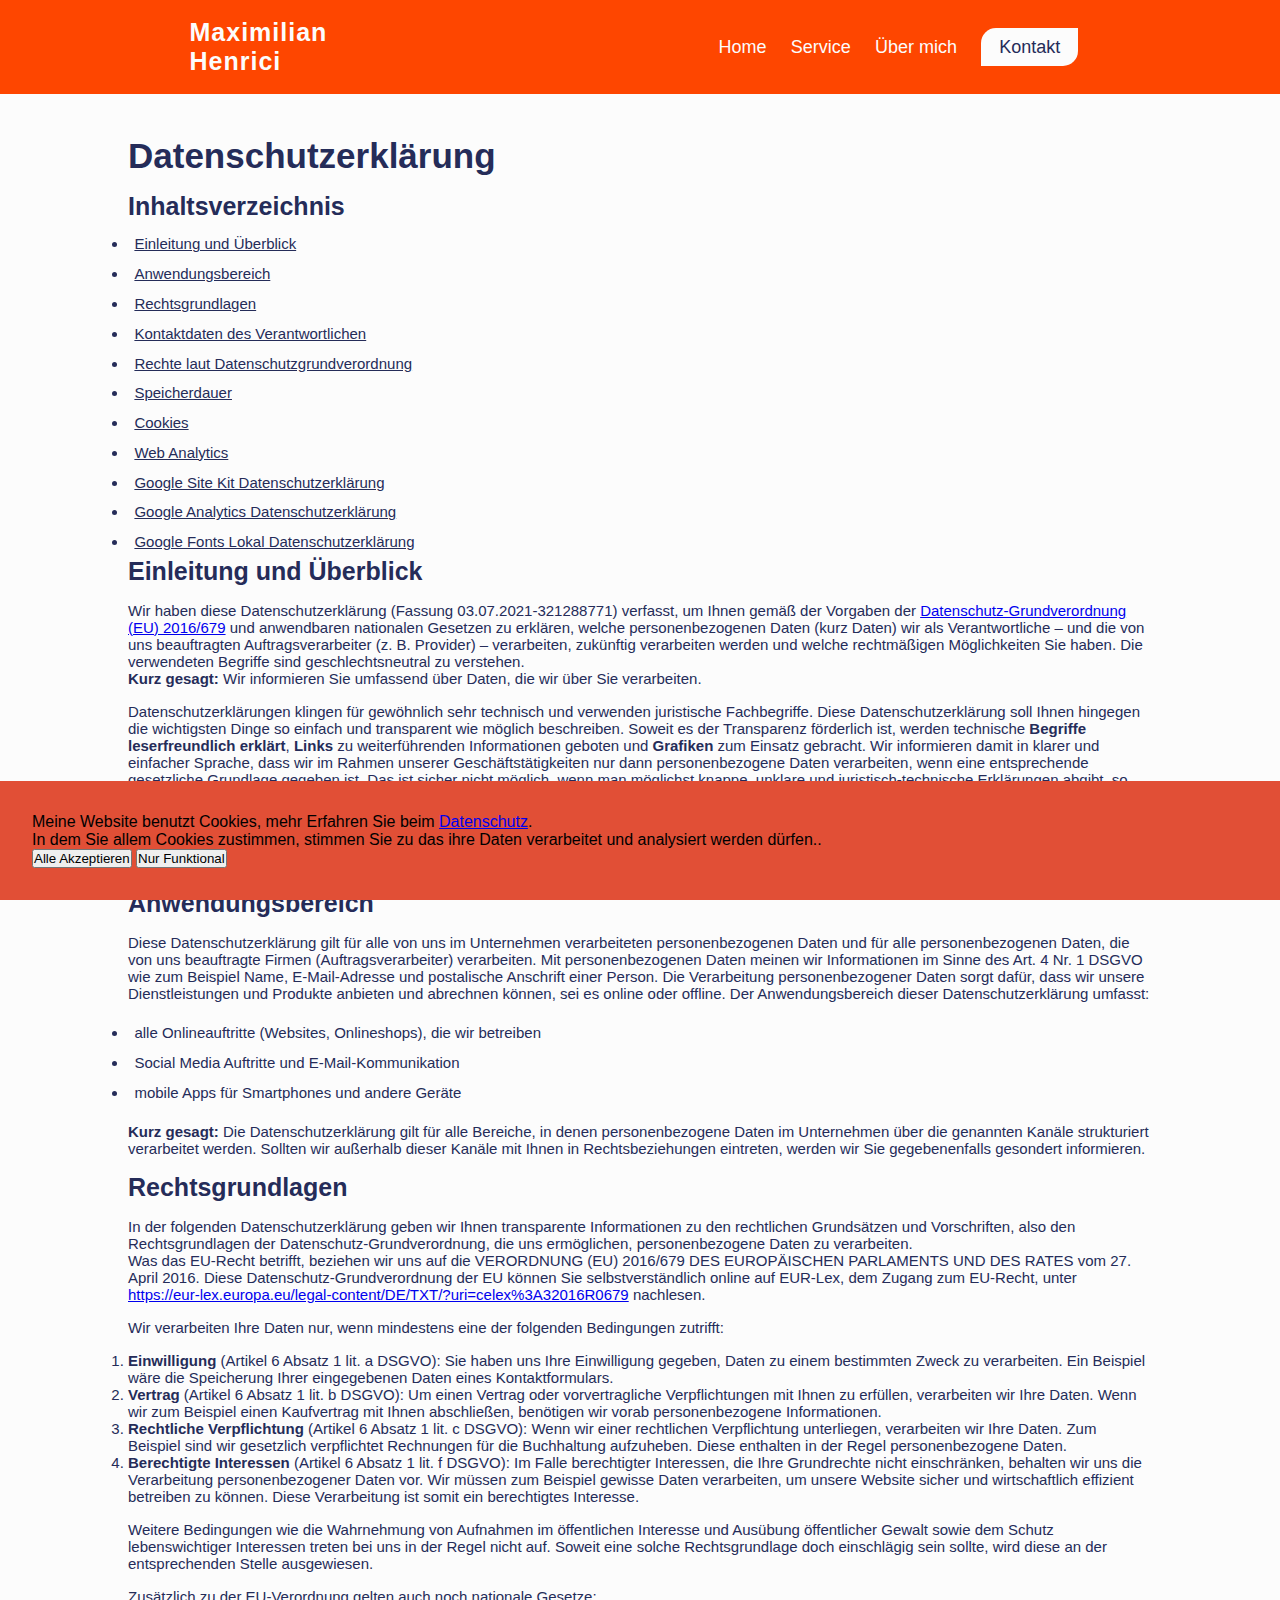
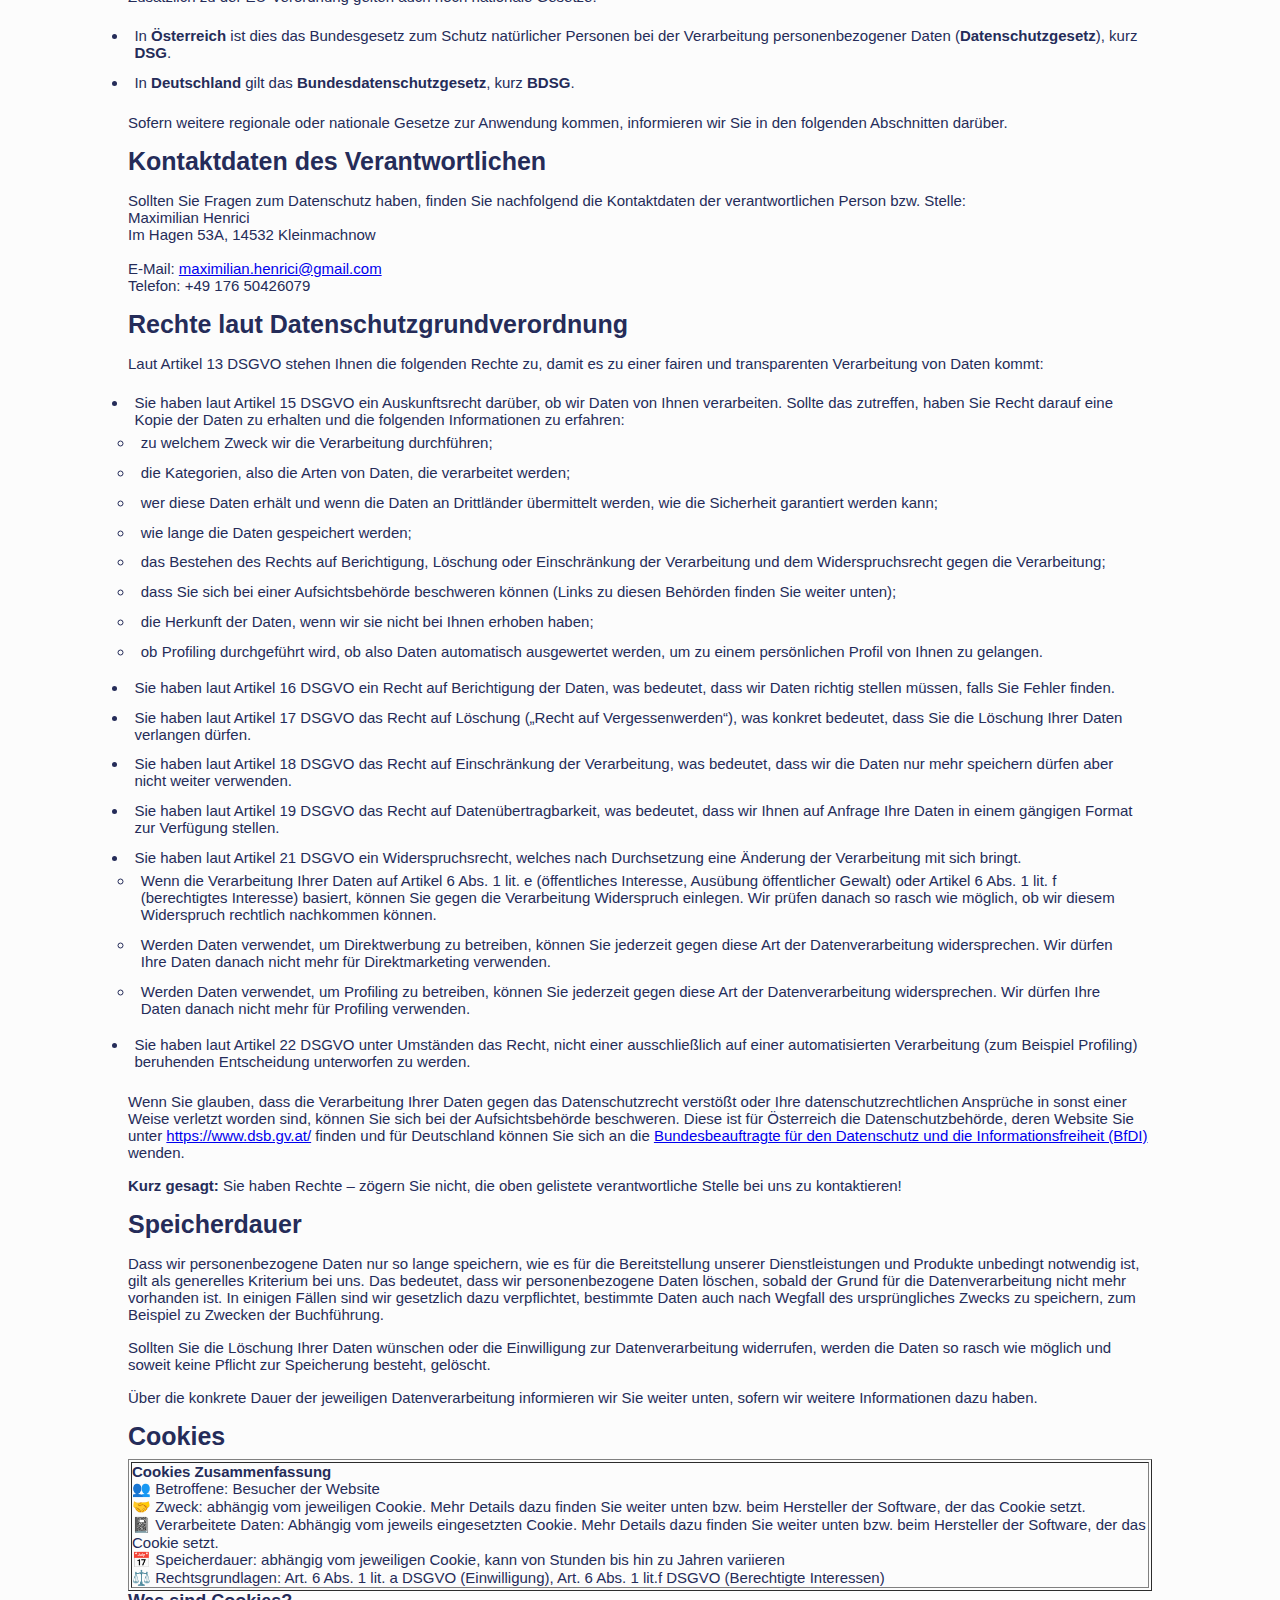
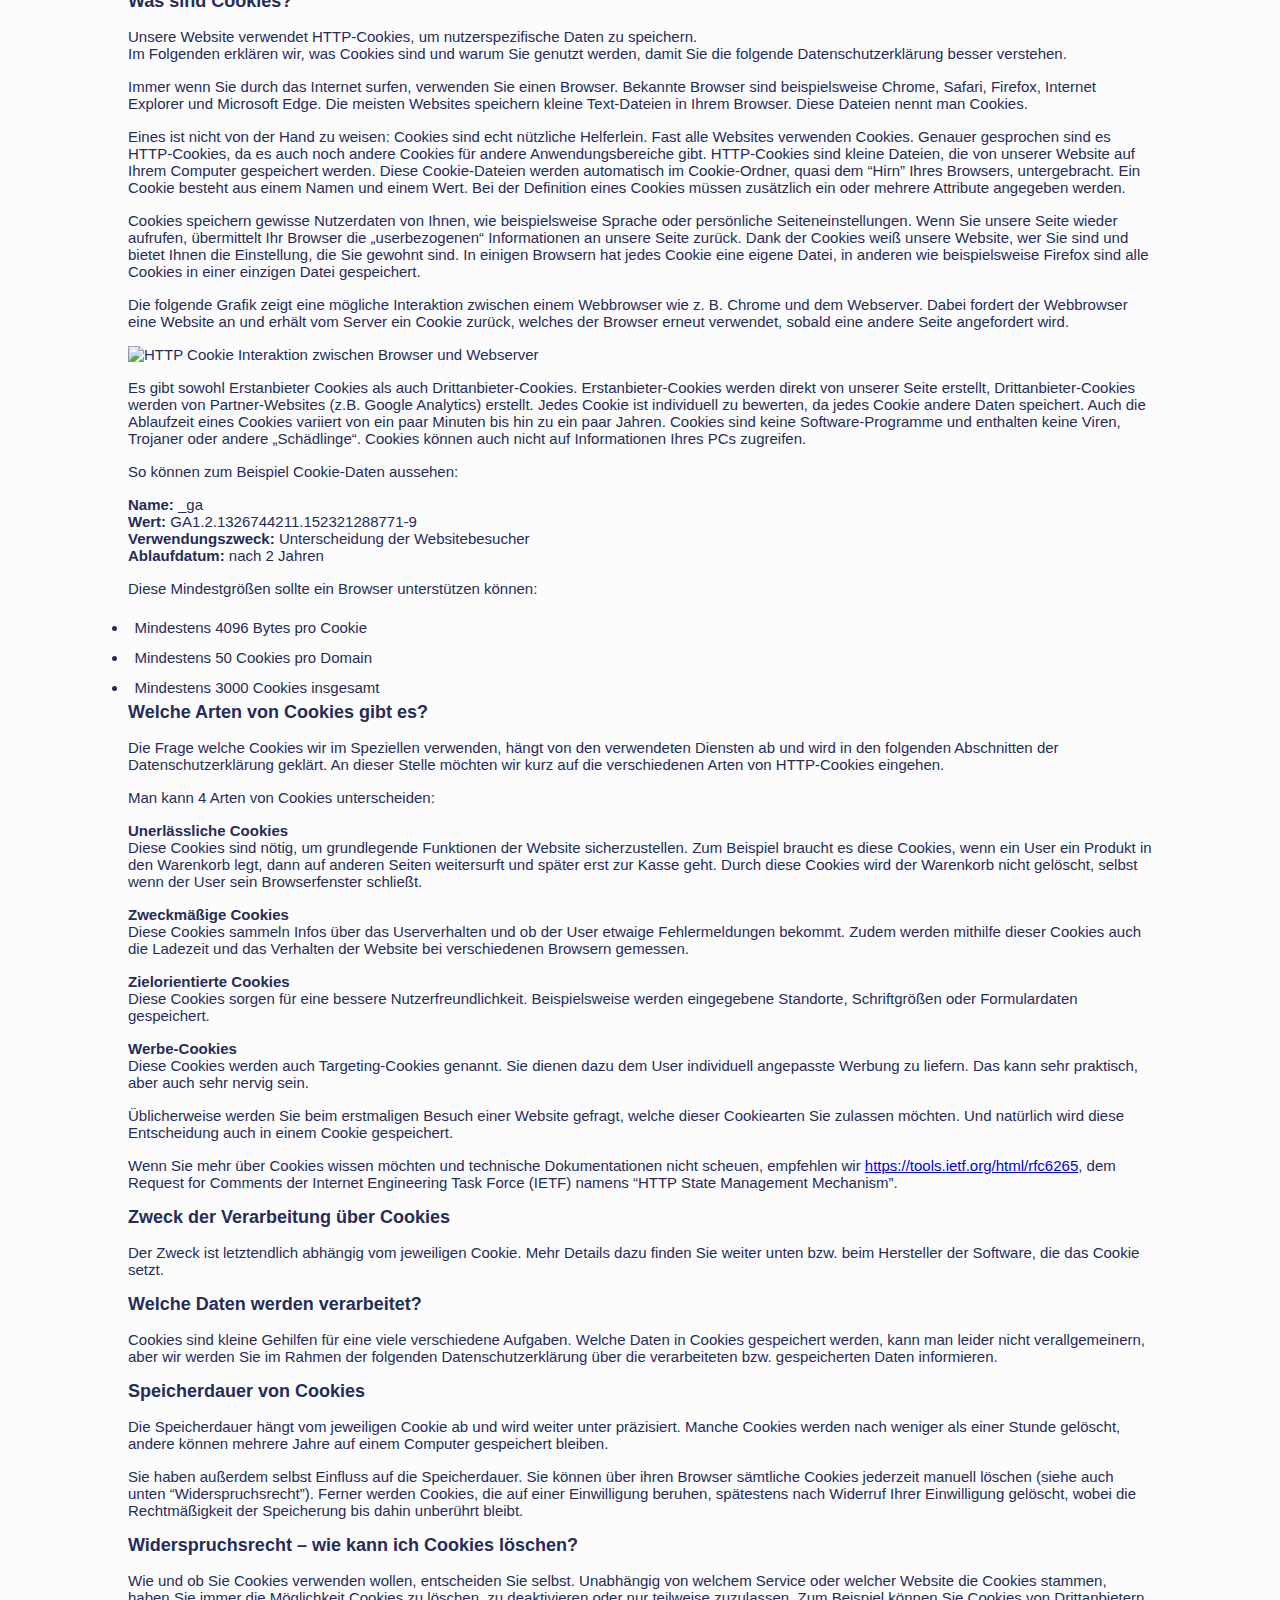
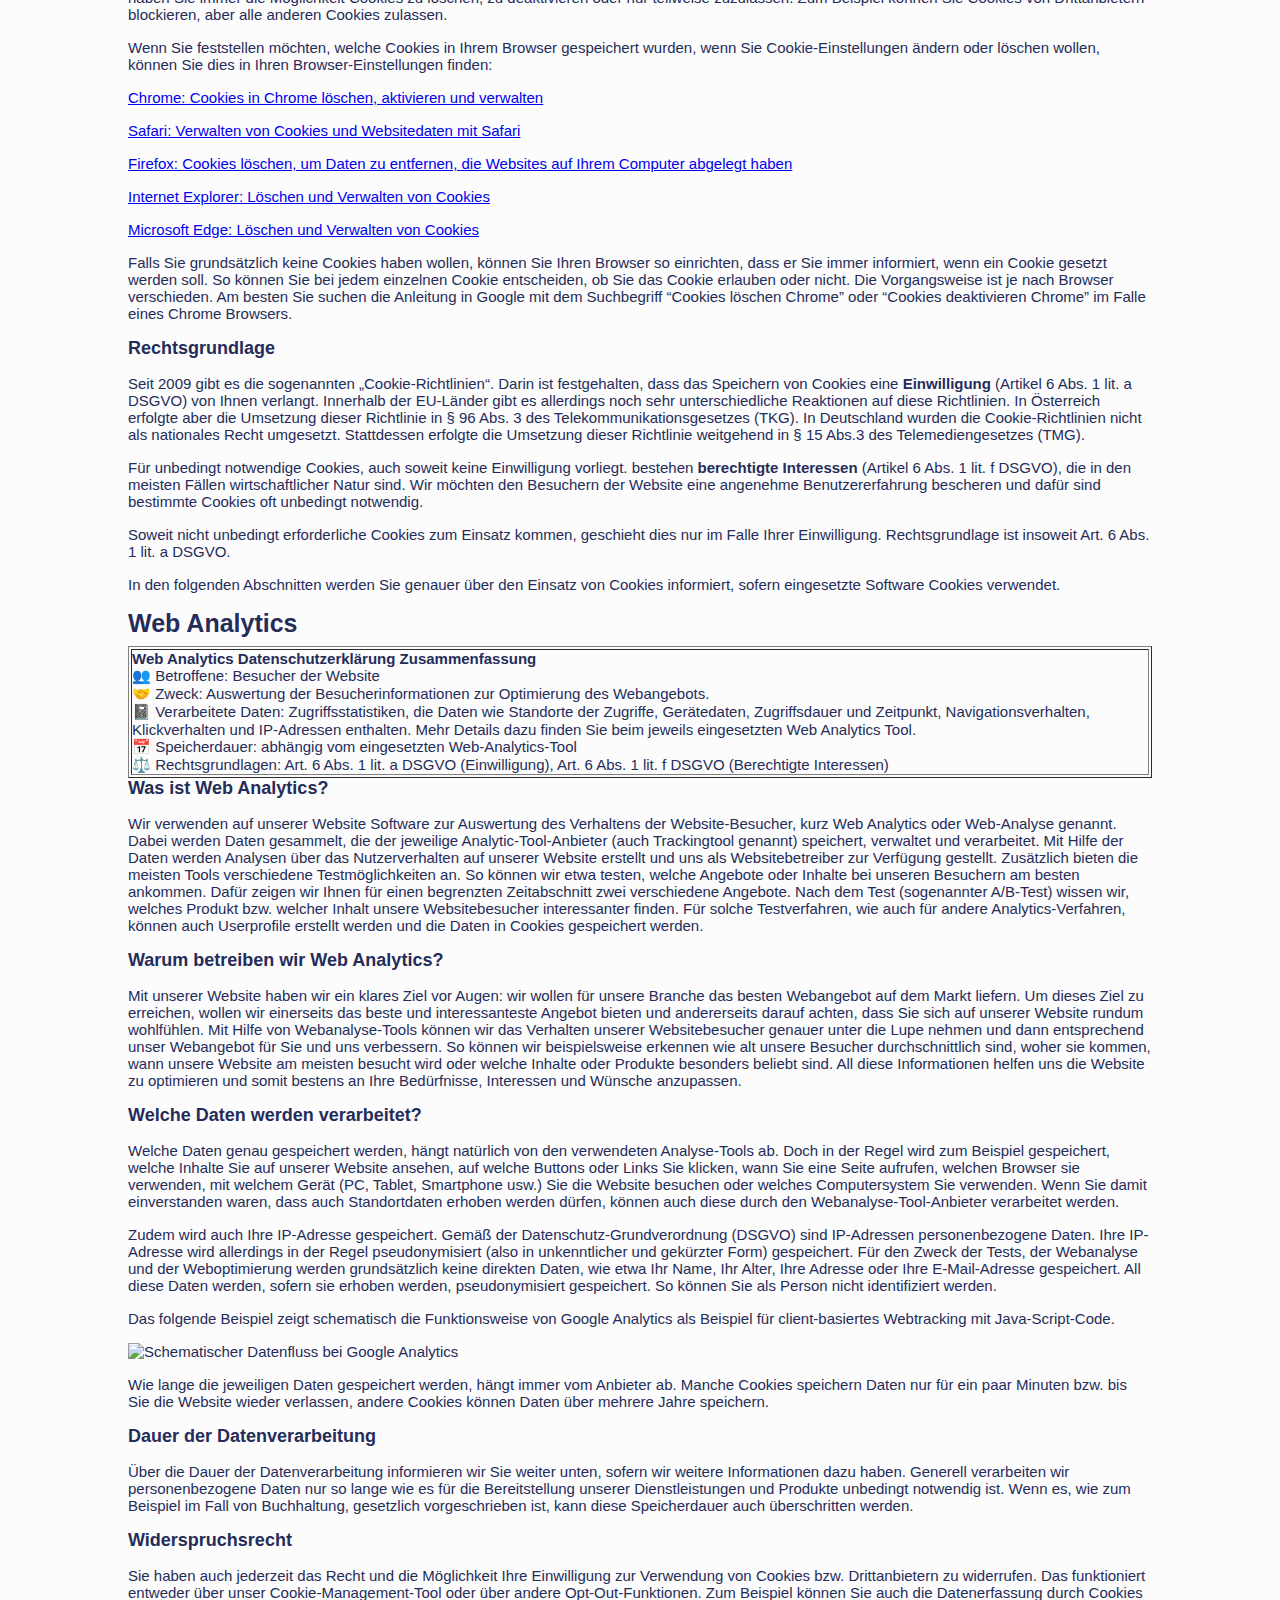
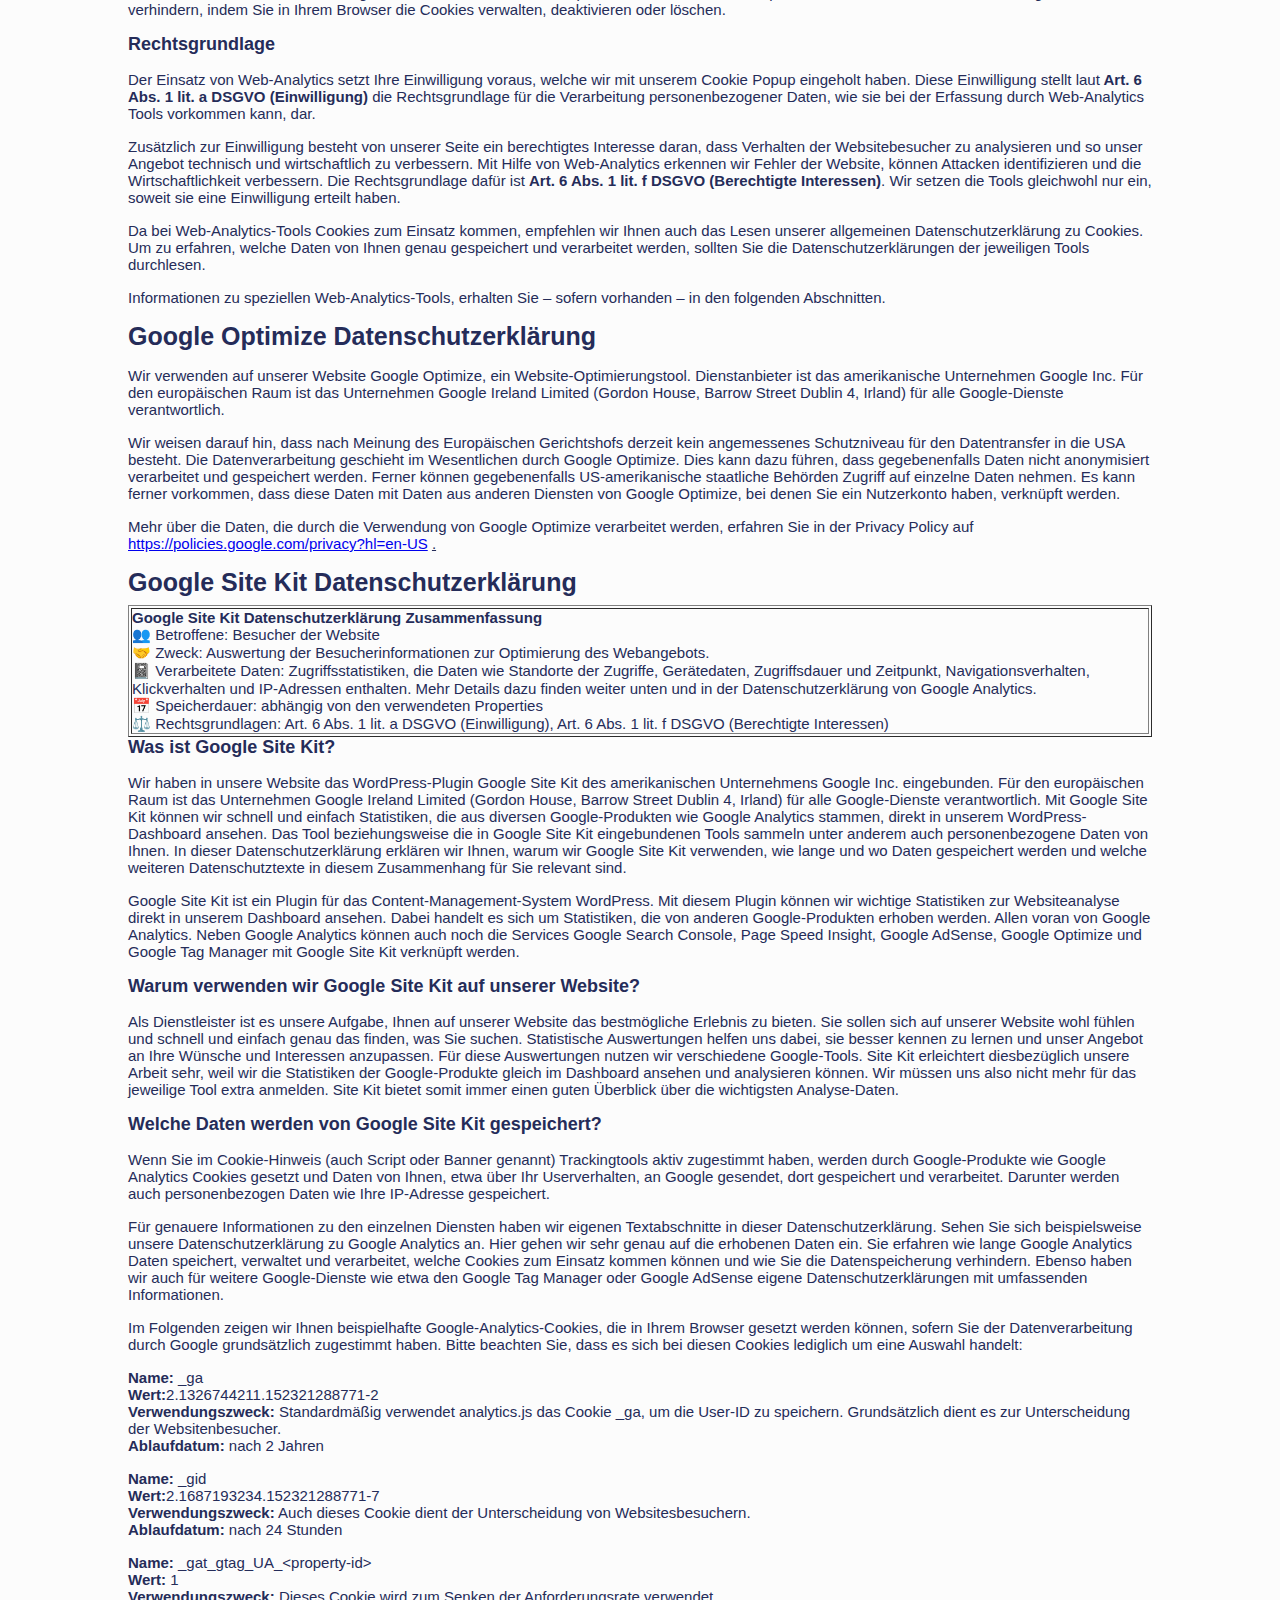
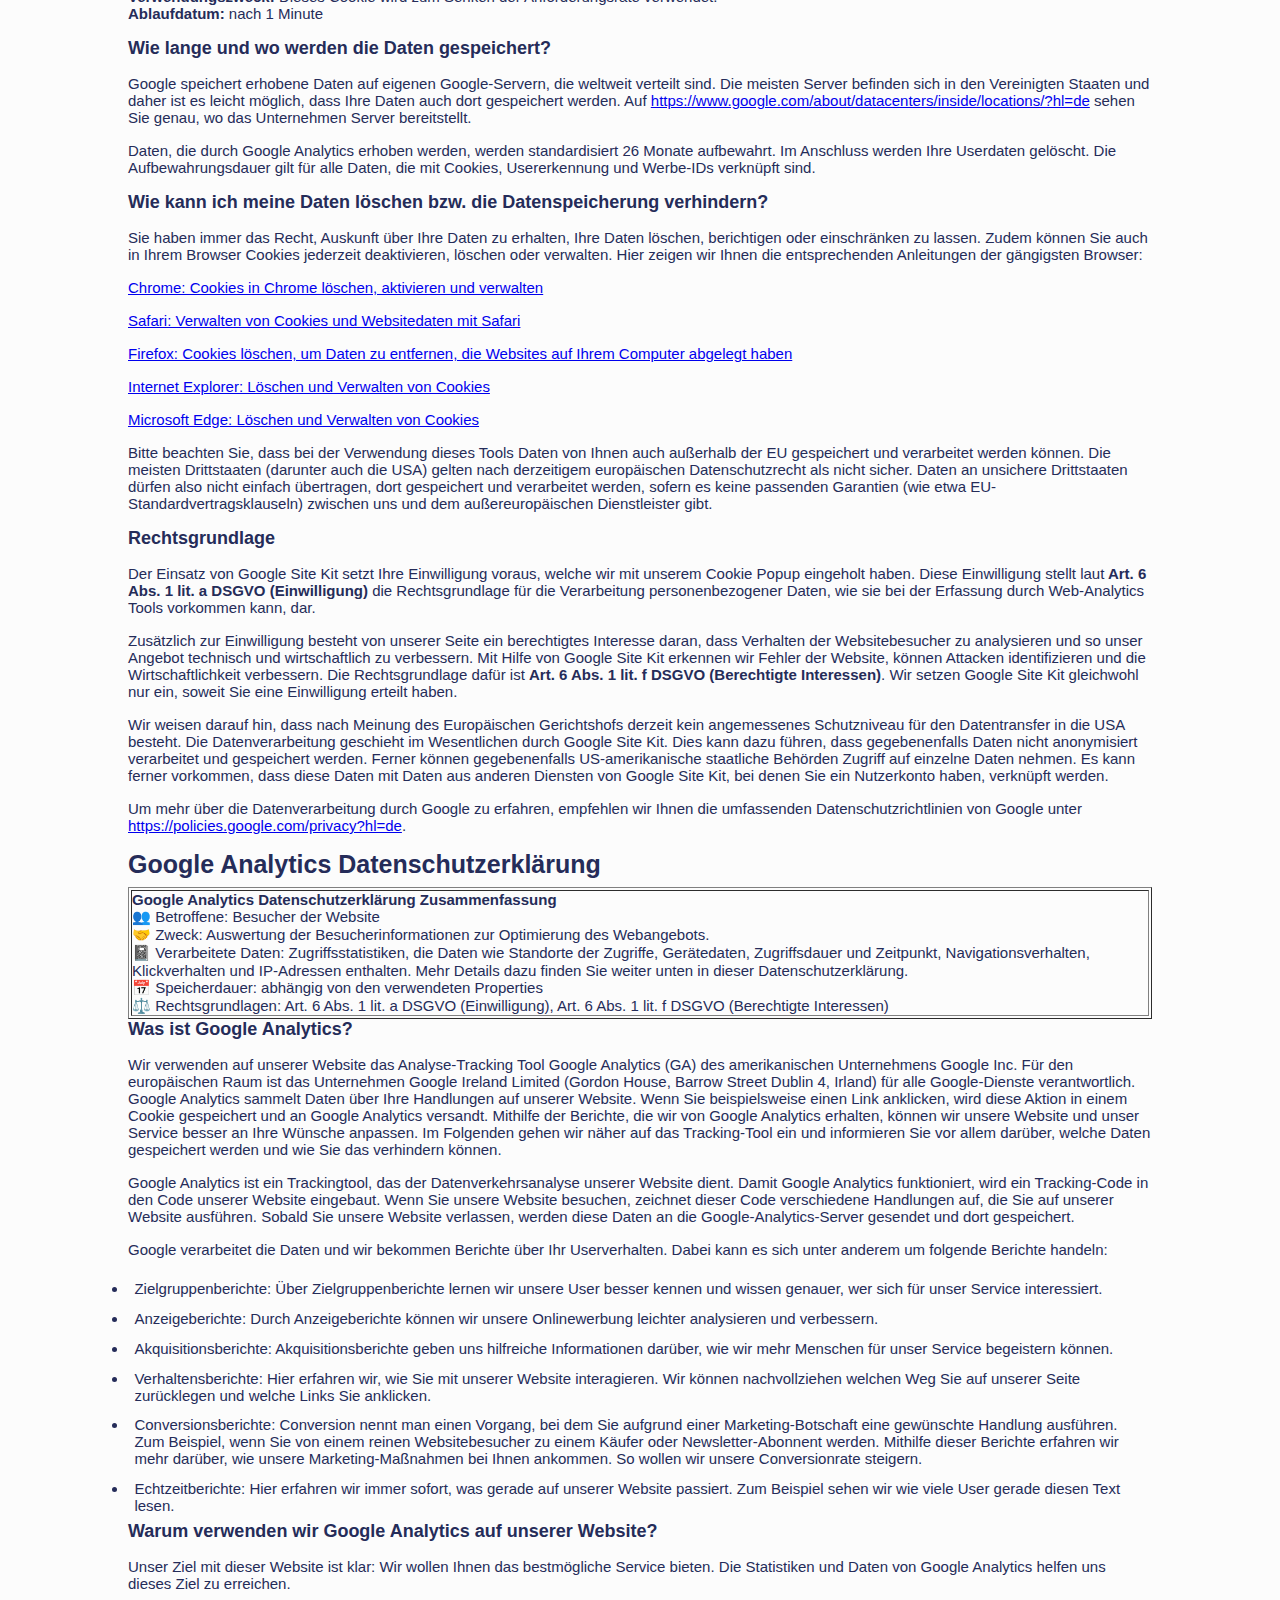
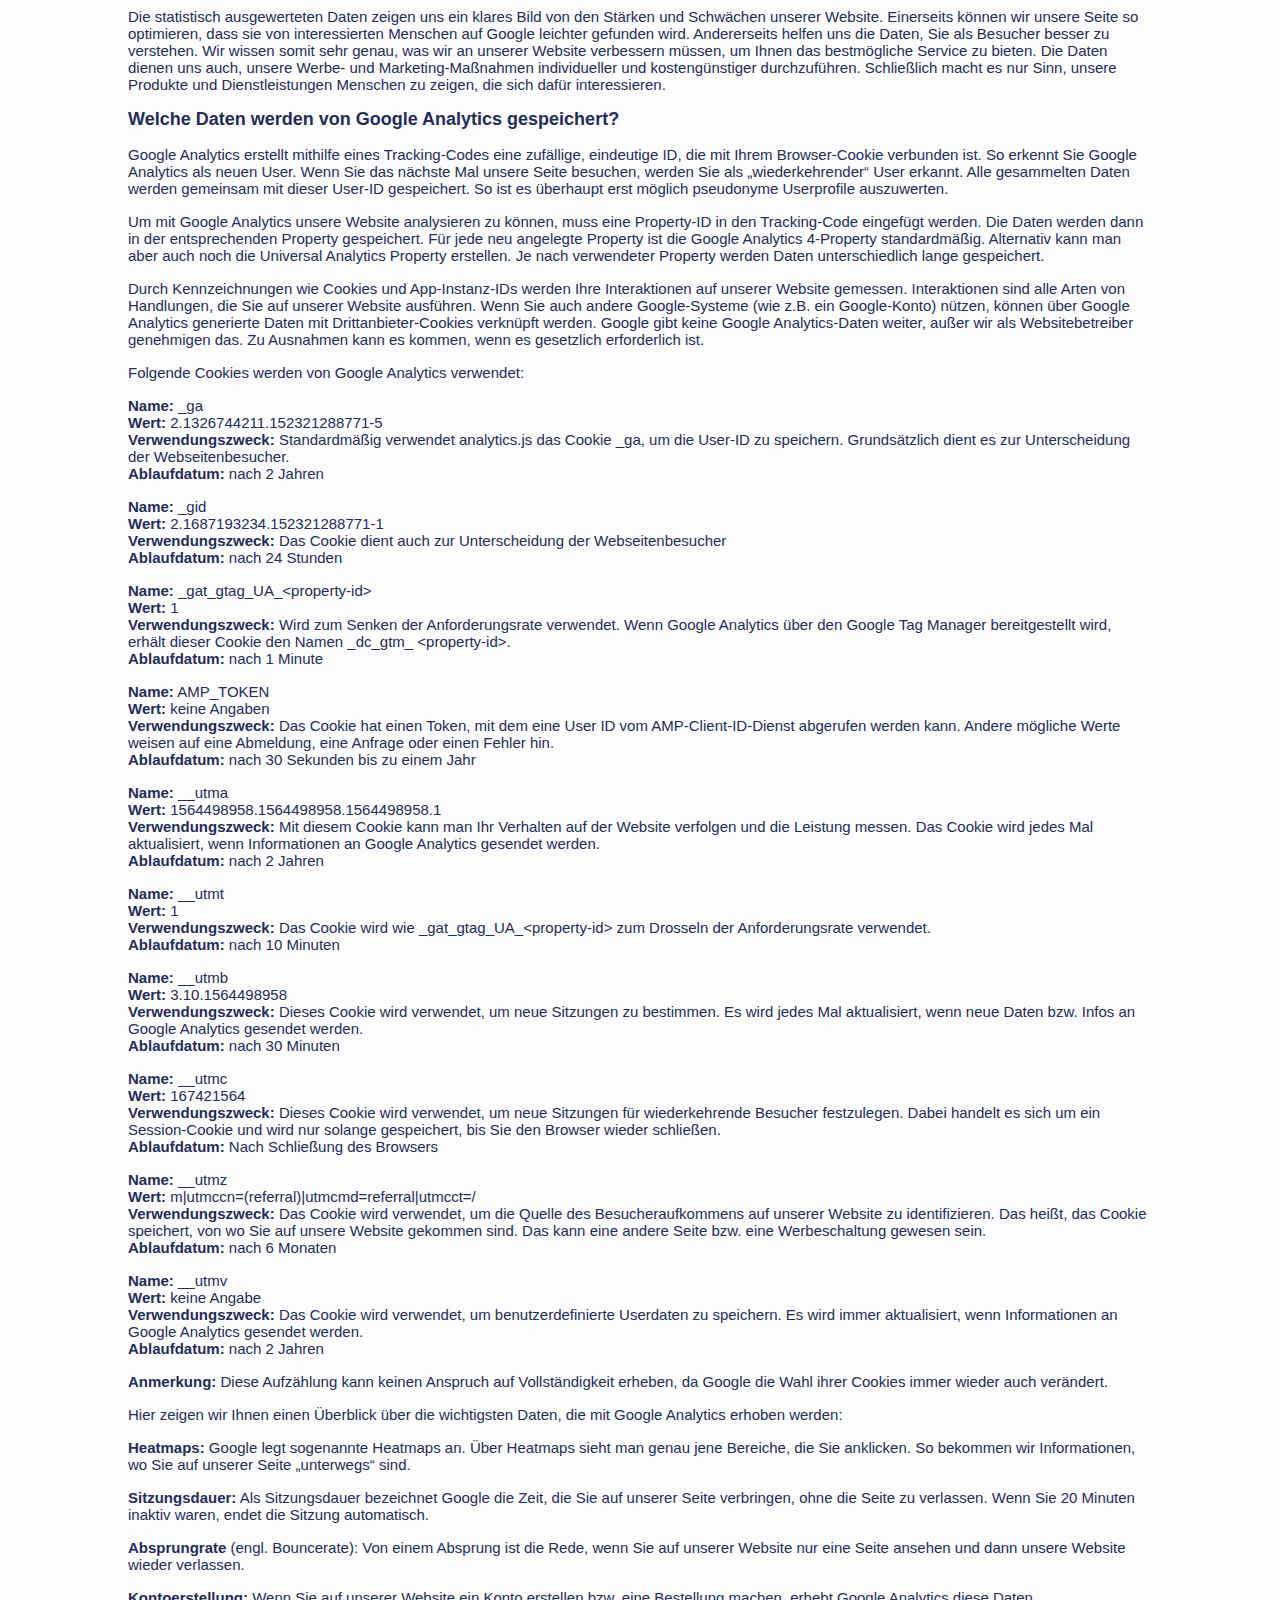
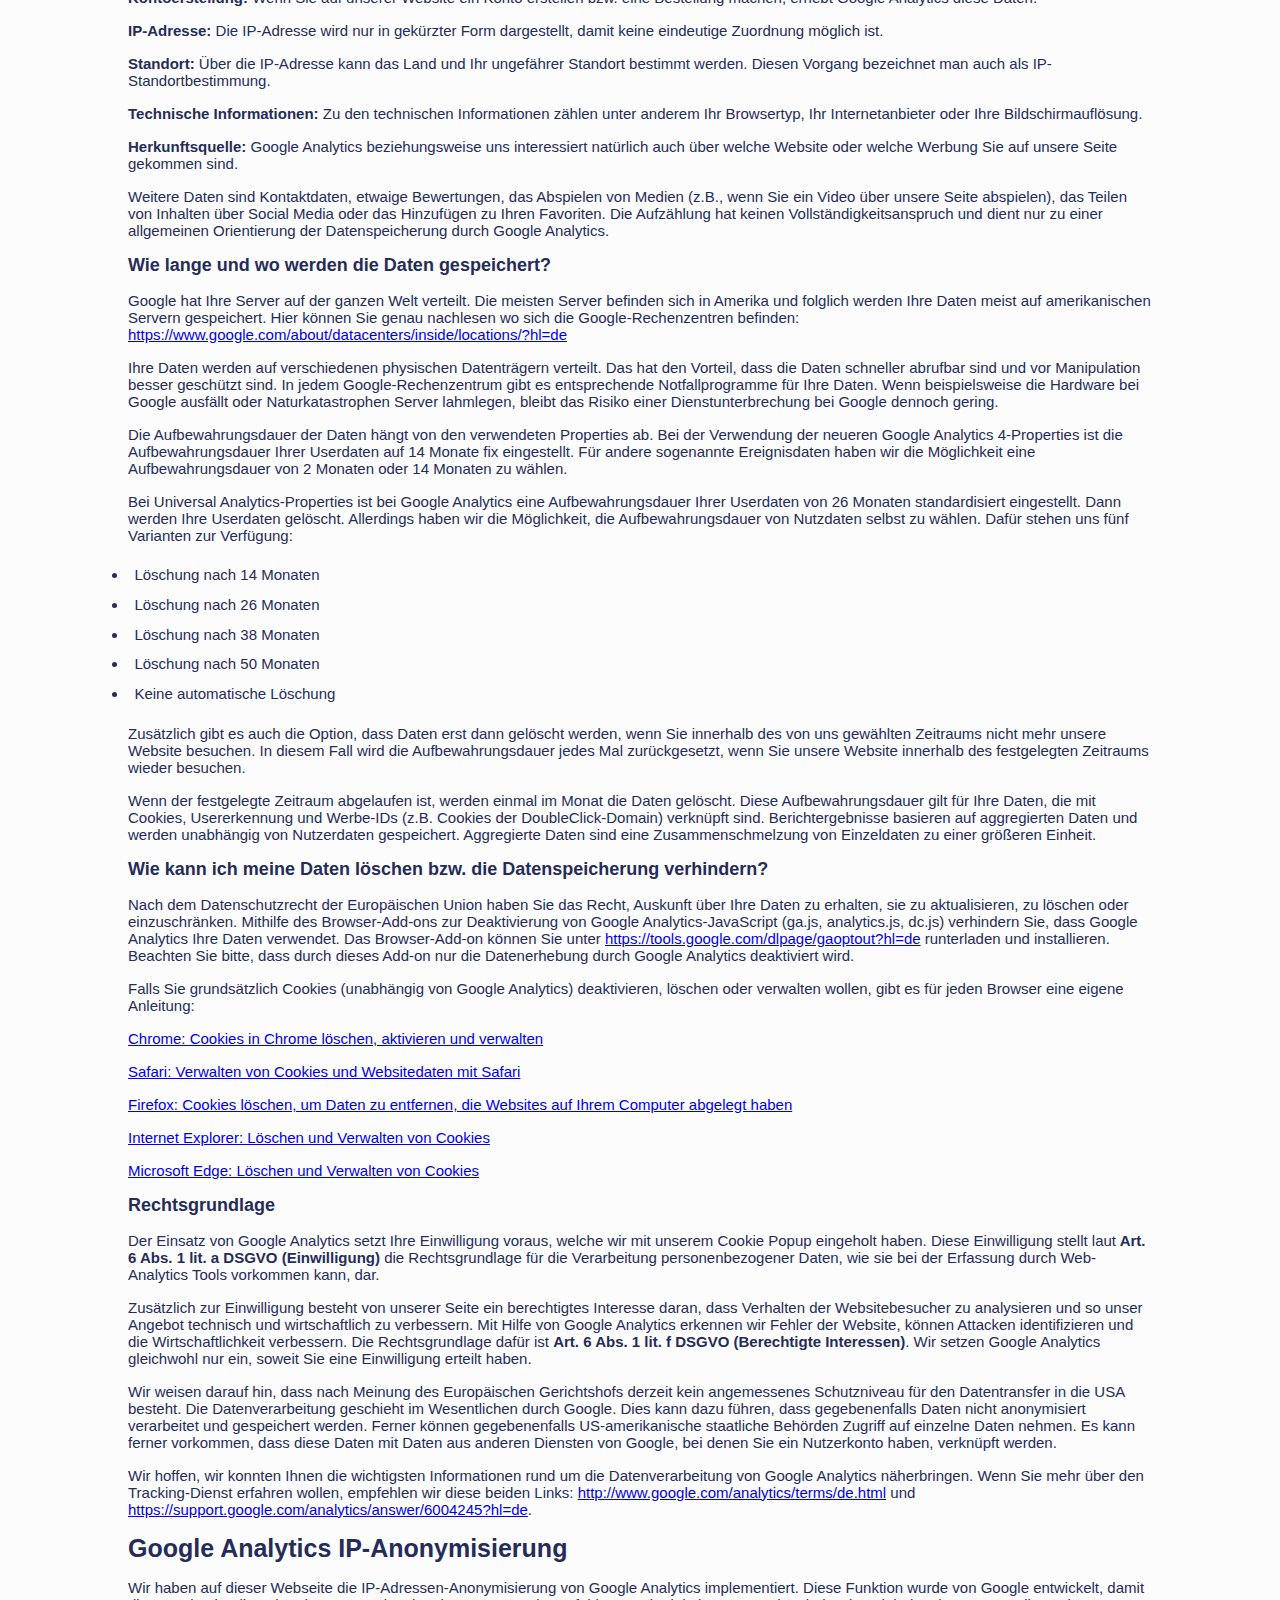
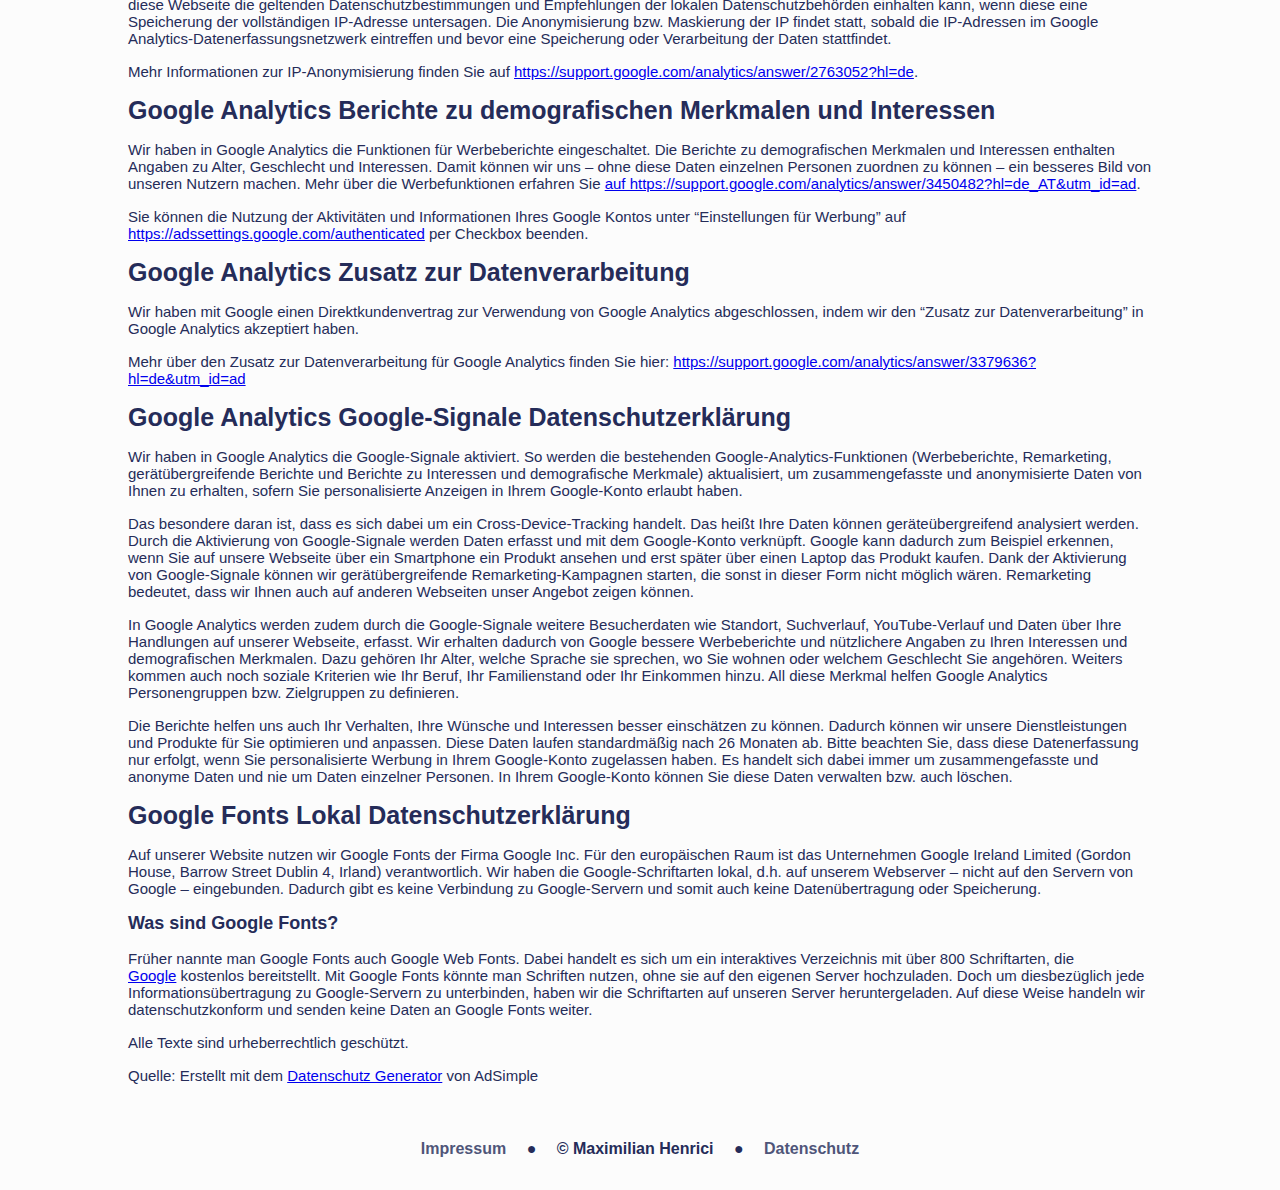
==== commit 4e9656fb: "changed uft-8" ====
--- a/datenschutz.html
+++ b/datenschutz.html
@@ -2,13 +2,53 @@
 <html lang="de" style="scroll-behavior: smooth;">
 
 <head>
-    <meta charset="UTF-8">
+    <!-- Meta-Tags -->
+    <meta http-equiv="X-UA-Compatible" content="IE=edge">
+    <meta name="viewport" content="width=device-width, initial-scale=1.0">
+
+    <meta http-equiv="Content-Type" content="text/html;charset=UTF-8">
+    <meta http-equiv="Pragma" content="cache" />
     <meta name="robots" content="noindex" />
-    <meta name="viewport" content="width=device-width, initial-scale=1.0">
-    <meta name="description" content="Das ist Datenschutzerklärungsseite von meiner (Maximilian Henrici).">
+    <meta http-equiv="content-Language" content="de" />
+    <meta name="description" content="Datenschutz für meine Websites (Maximilian Henrici)." />
+    <meta name="keywords" content="Maximilian, Henrici, datenschutz" />
+    <meta name="author" content="Maximilian Henrici" />
+    <meta name="publisher" content="Maximilian Henrici" />
+    <meta name="copyright" content="Maximilian Henrici" />
+    <meta name="audience" content="Alle" />
+    <meta name="page-type" content="Private Homepage" />
+    <meta name="page-topic" content="Dienstleistung" />
+    <meta http-equiv="Reply-to" content="maximilian.henrici@gmail.com" />
+    <meta name="revisit-after" content="2 days" />
+    <title>Datenschutz - Maximilian Henrici</title>
+
+    <!-- links -->
     <link rel="stylesheet" href="css/main.css">
-    <title>Datenschutz - Maximilian Henrici</title>
-    <meta name="author" content="Maximilian Henrici">
+
+    <script>
+        var cookiePermission = getCookie("CookiePermission");
+
+        function getCookie(cookieName) {
+            var cookieArr = document.cookie.split(";");
+
+            for (var i = 0; i < cookieArr.length; i++) {
+                var cookiePair = cookieArr[i].split("=");
+
+                /* Removing whitespace at the beginning of the cookie name
+                and compare it with the given string */
+                if (cookieName == cookiePair[0].trim()) {
+                    // Decode the cookie value and return
+                    return decodeURIComponent(cookiePair[1]);
+                }
+            }
+            return null;
+        }
+
+        if (cookiePermission === "full") {
+
+        }
+
+    </script>
 </head>
 
 <body style=" overflow-x: hidden;">
@@ -1016,7 +1056,50 @@
         </p>
     </footer>
 
+    <div class="cookie-banner" id="banner">
+        <p>Meine Website benutzt Cookies, mehr Erfahren Sie beim <a href="impressum.html#cookies">Datenschutz</a>.</p>
+        <p>In dem Sie allem Cookies zustimmen, stimmen Sie zu das ihre Daten verarbeitet und analysiert werden dürfen..
+        </p>
+        <div class="buttons"><button onclick="akzeptieren()">Alle Akzeptieren</button> <button onclick="ablehnen()">Nur
+                Funktional</button></div>
+
+    </div>
+
     <script src="js/main.js"></script>
+
+    <!-- cookie Script -->
+    <script>
+        var currentURL = window.location.href;
+        var cookiePermission = getCookie("CookiePermission");
+        var banner = document.getElementById("banner");
+
+        function setCookie(permission) {
+            var cookiePremission = "CookiePermission=" + permission;
+
+            // set a cookie
+            document.cookie = cookiePremission;
+        }
+
+        function akzeptieren() {
+            setCookie("full");
+
+            // redirect to the current URl with permission for Tracking
+            location.replace(currentURL);
+        }
+
+        function ablehnen() {
+            setCookie("necessary");
+
+            // redirect to the current URl without permission for Tracking
+            location.replace(currentURL);
+        }
+
+        if (cookiePermission == "full" || cookiePermission == "necessary") {
+            console.log(cookiePermission);
+            banner.style.display = "none";
+        }
+
+    </script>
 </body>
 
 </html>
--- a/css/main.css
+++ b/css/main.css
@@ -676,11 +676,13 @@
 
 .datenschutz {
   width: 80%;
+  max-width: 90%;
   color: #252c59;
   position: relative;
   top: 8.5rem;
   margin: auto;
   font-size: 15px;
+  overflow-wrap: anywhere;
 }
 
 .datenschutz h1 {
@@ -688,6 +690,12 @@
   margin-bottom: 1rem;
 }
 
+@media (max-width: 600px) {
+  .datenschutz h1 {
+    font-size: 28px;
+  }
+}
+
 .datenschutz h2 {
   font-size: 25px;
   margin-bottom: 0.5rem;
@@ -698,22 +706,38 @@
   margin-bottom: 0.5rem;
 }
 
+.datenschutz ul li {
+  padding: 0.4rem;
+}
+
+.datenschutz ul li a {
+  color: #252c59;
+}
+
 .datenschutz p {
   margin: 1rem 0;
 }
 
 .impressum {
   width: 80%;
+  max-width: 90%;
   color: #252c59;
   position: relative;
   top: 8.5rem;
   margin: auto;
   font-size: 15px;
+  overflow-wrap: anywhere;
 }
 
 .impressum h1 {
   font-size: 35px;
   margin-bottom: 1rem;
+}
+
+@media (max-width: 600px) {
+  .impressum h1 {
+    font-size: 28px;
+  }
 }
 
 .impressum h2 {
@@ -760,4 +784,12 @@
       -ms-flex-align: start;
           align-items: flex-start;
 }
+
+.cookie-banner {
+  position: fixed;
+  bottom: 0;
+  padding: 2rem;
+  width: 100%;
+  background: #e14f36;
+}
 /*# sourceMappingURL=main.css.map */